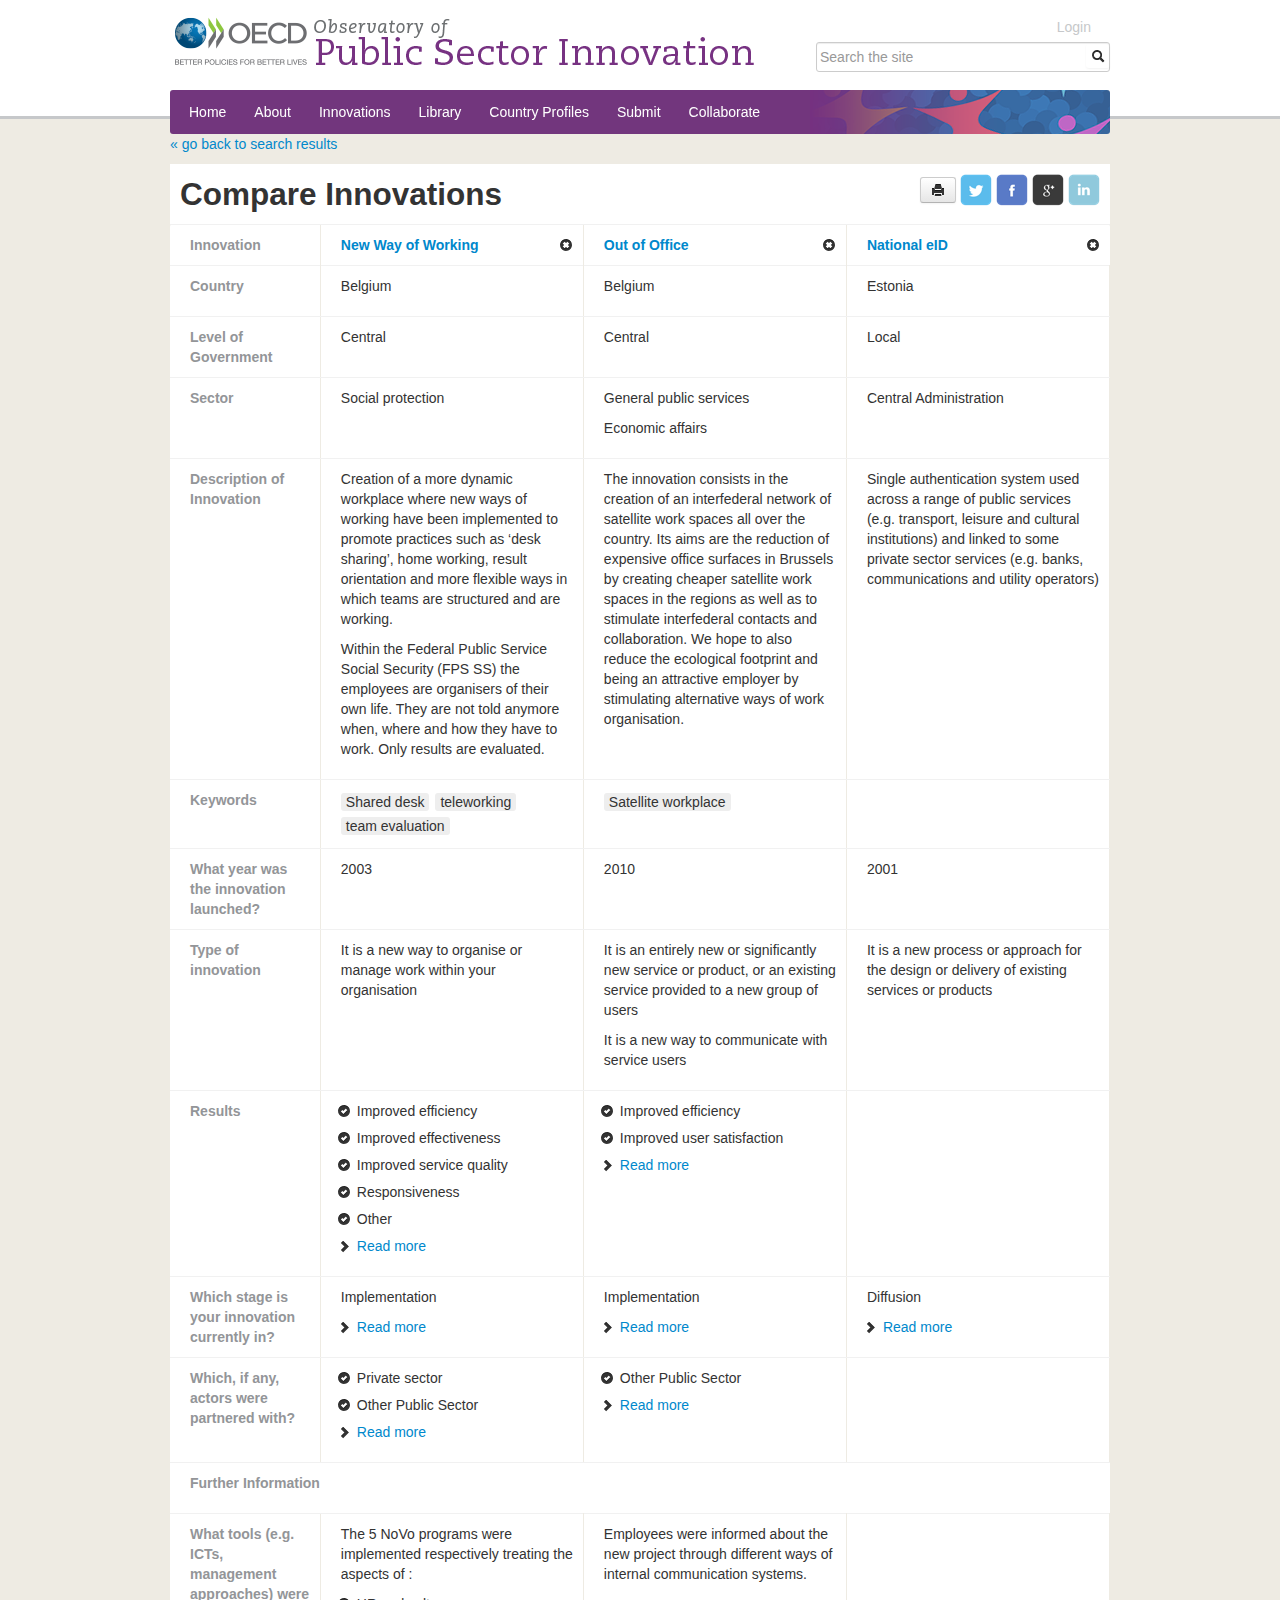
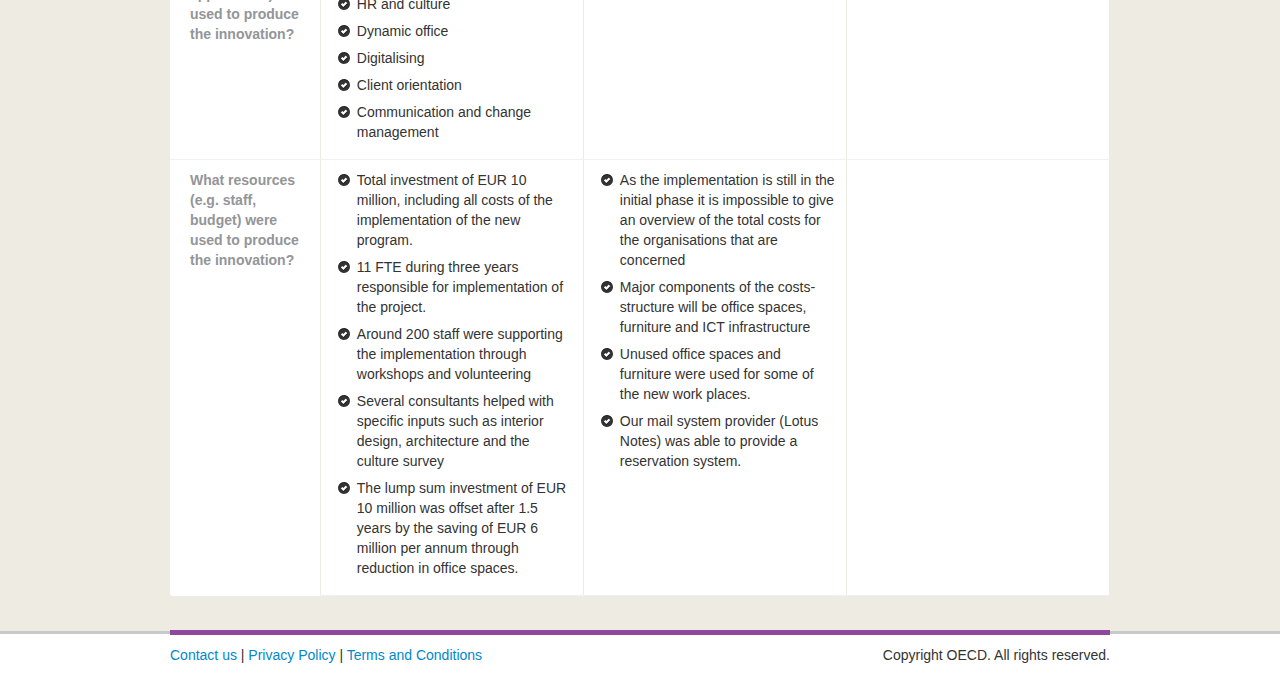
==== converted-html/innovation/compare.html @ ce3749c7 "all stuff" ====
<!doctype html>
<html lang="en">
    <head>
        
        <title>OPSI</title>
        <link rel="shortcut icon" type="image/ico" href="../favicon.ico" />
        <meta name='viewport' content='width=device-width, initial-scale=1.0, maximum-scale=1.0, user-scalable=no' />
        <!-- Styles -->
        <!--[if lt IE 9]><script src="../assets/scripts/html5shiv.js"></script><![endif]-->

        <link href="../assets/css/bootstrap.css" rel="stylesheet" type="text/css" media="all"/>
        <!--<link href="../assets/css/responsive.css" rel="stylesheet" type="text/css" media="all"/>-->
        <link href="../assets/css/app.css" rel="stylesheet" type="text/css" media="all"/>
        

        <script src="../assets/scripts/jquery.min.js"></script>
    </head>
    <body>
        <div id="wrapper">
            
            <header>
	<div class="container">
		<div id="brand" class="pull-left span8">
			<a href="../index.html"><img src="../assets/img/GUI/logo18.png"></a>
		</div>
		<form id="custom-search-form" class="form-search form-horizontal pull-right" action="/pages/sitesearch">
		    <div class="input-append">
		        <input type="text" class="search-query span4" placeholder="Search the site">
		        <button type="submit" class="btn"><i class="icon-search"></i></button>
		    </div>
		</form>
		
		<nav>
			<ul class="browse">
				<li><a href="../index.html">Home</a></li>
        		<li ><a href="../pages/about.html">About</a></li>
				<li ><a href="home.html">Innovations</a></li>
				<li ><a href="../pages/library.html">Library</a></li>
				<li ><a href="../pages/countries.html">Country Profiles</a></li>
			
        		<li ><a href="../pages/submit_info.html">Submit</a></li>
			
        		<li ><a href="../pages/collaborate.html">Collaborate</a></li>
			</ul>
			<ul class="action">
			
				<li><a href="../index.html">Login</a></li>
			
			</ul>
		</nav>
	</div>
</header>

            
            <div id="pageContent">
                <div class="container">
                    
<div id="compare">
	<a class="backtothefuture" href="search.html">&laquo; go back to search results</a>
	<div class="compTitle">
		<div class="inAction pull-right" style="text-align: right">
					<a href="#" class="btn btn-small"><i class="icon-print"></i></a>
					<a href="#" class=""><img src="../assets/img/GUI/icons/social/twitter.png"></i></a>
					<a href="#" class=""><img src="../assets/img/GUI/icons/social/facebook.png"></i></a>
					<a href="#" class=""><img src="../assets/img/GUI/icons/social/googleplus.png"></i></a>
					<a href="#" class=""><img src="../assets/img/GUI/icons/social/linkedin.png"></i></a>
		</div>
		<h2>Compare Innovations</h2>
	</div>

<table width="100%" border="1">
  <tr>
    <th><span>Innovation</span></th>
    <th class="innovation-name">
      <a href="page.html">New Way of Working</a>
      <a href="#" class="compare-remove pull-right"><i class="icon-remove-sign"></i></a>
    </th>
    <th class="innovation-name">
      <a href="page.html">Out of Office</a>
      <a href="#" class="compare-remove pull-right"><i class="icon-remove-sign"></i></a>
    </th>
    <th class="innovation-name">
      <a href="page.html">National eID</a>
      <a href="#" class="compare-remove pull-right"><i class="icon-remove-sign"></i></a>
    </th>
  </tr>
  <tr>
    <th><span>Country</span></th>
    <td><span><p>Belgium</p></span></td>
    <td><span><p>Belgium</p></span></td>
    <td><span><p>Estonia</p></span></td>
  </tr>
  <tr>
    <th><span>Level of Government</span></th>
    <td><span><p>Central</p></span></td>
    <td><span><p>Central</p></span></td>
    <td><span><p>Local</p></span></td>
  </tr>
  <tr>
    <th><span>Sector</span></th>
    <td><p>Social protection</p></td>
    <td><p>General public services</p>
    <p>Economic affairs</p></td>
    <td><p>Central Administration</p></td>
  </tr>
  <tr>
    <th><span>Description of Innovation</span></th>
    <td><p>Creation of a more dynamic workplace where new ways of working have been implemented to promote practices such as ‘desk sharing’, home working, result orientation and more flexible ways in which teams are structured and are working.</p>
    <p>Within the Federal Public Service Social Security (FPS SS) the employees are organisers of their own life. They are not told anymore when, where and how they have to work. Only results are evaluated.</p></td>
    <td><p>The innovation consists in the creation of an interfederal network of satellite work spaces all over the country. Its aims are the reduction of expensive office surfaces in Brussels by creating cheaper satellite work spaces in the regions as well as to stimulate interfederal contacts and collaboration. We hope to also reduce the ecological footprint and being an attractive employer by stimulating alternative ways of work organisation.</p></td>
    <td><p>Single authentication system used across a range of public services (e.g. transport, leisure and cultural institutions) and linked to some private sector services (e.g. banks, communications and utility operators)</p></td>
  </tr>
  <tr>
    <th><span>Keywords</span></th>
    <td class="tag-list"><span>Shared desk</span><span>teleworking</span><span>team evaluation</span></td>
    <td class="tag-list"><span>Satellite workplace</span></td>
    <td class="tag-list">&nbsp;</td>
  </tr>
  <tr>
    <th><span>What year was the innovation launched?</span></th>
    <td><p>2003</p></td>
    <td><p>2010</p></td>
    <td><p>2001</p></td>
  </tr>
  <tr>
    <th><span>Type of innovation</span></th>
    <td><p>It is a new way to organise or manage work within your organisation</p></td>
    <td><p>It is an entirely new or significantly new service or product, or an existing service provided to a new group of users</p>
    <p>It is a new way to communicate with service users</p></td>
    <td><p>It is a new process or approach for the design or delivery of existing services or products</p></td>
  </tr>
  <tr>
    <th><span>Results</span></th>
    <td><ul>
      <li><i class='icon-ok-sign'></i>Improved efficiency</li>
      <li><i class='icon-ok-sign'></i>Improved effectiveness</li>
      <li><i class='icon-ok-sign'></i>Improved service quality</li>
      <li><i class='icon-ok-sign'></i>Responsiveness</li>
      <li><i class='icon-ok-sign'></i>Other</li>
      </ul>
    <p><a class="more" href="page.html#tab_results"><i class="icon-chevron-right"></i>Read more</a></p></td>
    <td>
    <ul>
    	<li><i class='icon-ok-sign'></i>Improved efficiency</li>
    	<li><i class='icon-ok-sign'></i>Improved user satisfaction </li>
    </ul>
    <p><a class="more" href="page.html#tab_results"><i class="icon-chevron-right"></i>Read more</a></p></td>
    <td></td>
  </tr>
  <tr>
    <th><span>Which stage is your innovation currently in?</span></th>
    <td><p>Implementation</p>
    <p><a class="more" href="page.html#tab_implementation"><i class="icon-chevron-right"></i>Read more</a></p></td>
    <td><p>Implementation</p>
    <p><a class="more" href="page.html#tab_implementation"><i class="icon-chevron-right"></i>Read more</a></p></td>
    <td><p>Diffusion</p>
    <p><a class="more" href="page.html#tab_implementation"><i class="icon-chevron-right"></i>Read more</a></p></td>
  </tr>
  <tr>
    <th><span>Which, if any, actors were partnered with?</span></th>
    <td><ul>
      <li><i class='icon-ok-sign'></i>Private sector</li>
      <li><i class='icon-ok-sign'></i>Other Public Sector</li>
    </ul>
    <p><a class="more" href="page.html#tab_implementation"><i class="icon-chevron-right"></i>Read more</a></p></td>
    <td><ul>
      <li><i class='icon-ok-sign'></i>Other Public Sector</li>
    </ul>
    <p><a class="more" href="page.html#tab_implementation"><i class="icon-chevron-right"></i>Read more</a></p></td>
    <td>&nbsp;</td>
  </tr>
  <tr>
    <th colspan="4" scope="row"><p>Further Information</p></th>
  </tr>
  <tr>
    <th><span>What tools (e.g. ICTs, management approaches) were used to produce the innovation?</span></th>
    <td>
    	<p>The 5 NoVo programs were implemented respectively treating the aspects of :</p>
	      <ul>
	        <li><i class='icon-ok-sign'></i>HR and culture</li>
	        <li><i class='icon-ok-sign'></i>Dynamic office</li>
	        <li><i class='icon-ok-sign'></i>Digitalising</li>
	        <li><i class='icon-ok-sign'></i>Client orientation</li>
	        <li><i class='icon-ok-sign'></i>Communication and change management</li>
	      </ul>
	</td>
    <td><p>Employees were informed about the new project through different ways of internal communication systems.</p></td>
    <td>&nbsp;</td>
  </tr>
  <tr>
    <th><span>What resources (e.g. staff, budget) were used to produce the innovation?</span></th>
    <td><ul>
      <li><i class='icon-ok-sign'></i>Total investment of EUR 10 million, including all costs of the implementation of the new program.</li>
      <li><i class='icon-ok-sign'></i>11 FTE during three years responsible for implementation of the project.</li>
      <li><i class='icon-ok-sign'></i>Around 200 staff were supporting the implementation through workshops and volunteering</li>
      <li><i class='icon-ok-sign'></i>Several consultants helped with specific inputs such as interior design,  architecture and the culture survey</li>
      <li><i class='icon-ok-sign'></i>The lump sum investment of EUR 10 million was offset after 1.5 years by the saving of EUR 6 million per annum through reduction in office spaces.</li>
    </ul>    </td>
    <td><ul>
      <li><i class='icon-ok-sign'></i>As the implementation is still in the initial phase it is impossible to give an overview of the total costs for the organisations that are concerned</li>
      <li><i class='icon-ok-sign'></i>Major components of the costs-structure will be office spaces, furniture and ICT infrastructure</li>
      <li><i class='icon-ok-sign'></i>Unused office spaces and furniture were used for some of the new work places.</li>
      <li><i class='icon-ok-sign'></i>Our mail system provider (Lotus Notes) was able to provide a reservation system. </li>
    </ul>    </td>
    <td>&nbsp;</td>
  </tr>
</table>
</div>

                </div>
            </div>

            
        <footer>
            <div class="container">
                <div class="pull-left">
                    <a href="mailto:opsi@oecd.org">Contact us</a> | 
                    <a href="#">Privacy Policy</a> | 
                    <a href="#">Terms and Conditions</a>
                </div>
                <div class="pull-right">Copyright OECD. All rights reserved.</div>
                <!-- <img id="oecd-footer" src="../assets/img/GUI/oecd-footer.png"> -->
            </div>
        </footer>

        </div>
        <script src="../assets/scripts/jquery.iosslider.min.js"></script>
        <script src="http://fuelcdn.com/fuelux/2.3.1/loader.min.js"></script>
        
       
        
        
        <script src="../assets/scripts/app.js"></script>
    </body>
</html>
---- converted-html/assets/css/responsive.css ----
/* [less, less/bootstrap, responsive.less] */
/*!
 * Bootstrap Responsive v2.3.2
 *
 * Copyright 2012 Twitter, Inc
 * Licensed under the Apache License v2.0
 * http://www.apache.org/licenses/LICENSE-2.0
 *
 * Designed and built with all the love in the world @twitter by @mdo and @fat.
 */
/* line 12, /Users/ezka/Documents/WRK/ITN/OPSI/reborn1/less/bootstrap/mixins.less */
.clearfix {
  *zoom: 1;
}
/* line 14, /Users/ezka/Documents/WRK/ITN/OPSI/reborn1/less/bootstrap/mixins.less */
.clearfix:before,
.clearfix:after {
  display: table;
  content: "";
  line-height: 0;
}
/* line 22, /Users/ezka/Documents/WRK/ITN/OPSI/reborn1/less/bootstrap/mixins.less */
.clearfix:after {
  clear: both;
}
/* line 106, /Users/ezka/Documents/WRK/ITN/OPSI/reborn1/less/bootstrap/mixins.less */
.hide-text {
  font: 0/0 a;
  color: transparent;
  text-shadow: none;
  background-color: transparent;
  border: 0;
}
/* line 154, /Users/ezka/Documents/WRK/ITN/OPSI/reborn1/less/bootstrap/mixins.less */
.input-block-level {
  display: block;
  width: 100%;
  min-height: 30px;
  -webkit-box-sizing: border-box;
  -moz-box-sizing: border-box;
  box-sizing: border-box;
}
@media (min-width: 1200px) {
  /* line 597, /Users/ezka/Documents/WRK/ITN/OPSI/reborn1/less/bootstrap/mixins.less */
  .row {
    margin-left: -30px;
    *zoom: 1;
  }
  /* line 14, /Users/ezka/Documents/WRK/ITN/OPSI/reborn1/less/bootstrap/mixins.less */
  .row:before,
  .row:after {
    display: table;
    content: "";
    line-height: 0;
  }
  /* line 22, /Users/ezka/Documents/WRK/ITN/OPSI/reborn1/less/bootstrap/mixins.less */
  .row:after {
    clear: both;
  }
  /* line 602, /Users/ezka/Documents/WRK/ITN/OPSI/reborn1/less/bootstrap/mixins.less */
  [class*="span"] {
    float: left;
    min-height: 1px;
    margin-left: 30px;
  }
  /* line 609, /Users/ezka/Documents/WRK/ITN/OPSI/reborn1/less/bootstrap/mixins.less */
  .container,
  .navbar-static-top .container,
  .navbar-fixed-top .container,
  .navbar-fixed-bottom .container {
    width: 1170px;
  }
  /* line 578, /Users/ezka/Documents/WRK/ITN/OPSI/reborn1/less/bootstrap/mixins.less */
  .span12 {
    width: 1170px;
  }
  /* line 578, /Users/ezka/Documents/WRK/ITN/OPSI/reborn1/less/bootstrap/mixins.less */
  .span11 {
    width: 1070px;
  }
  /* line 578, /Users/ezka/Documents/WRK/ITN/OPSI/reborn1/less/bootstrap/mixins.less */
  .span10 {
    width: 970px;
  }
  /* line 578, /Users/ezka/Documents/WRK/ITN/OPSI/reborn1/less/bootstrap/mixins.less */
  .span9 {
    width: 870px;
  }
  /* line 578, /Users/ezka/Documents/WRK/ITN/OPSI/reborn1/less/bootstrap/mixins.less */
  .span8 {
    width: 770px;
  }
  /* line 578, /Users/ezka/Documents/WRK/ITN/OPSI/reborn1/less/bootstrap/mixins.less */
  .span7 {
    width: 670px;
  }
  /* line 578, /Users/ezka/Documents/WRK/ITN/OPSI/reborn1/less/bootstrap/mixins.less */
  .span6 {
    width: 570px;
  }
  /* line 578, /Users/ezka/Documents/WRK/ITN/OPSI/reborn1/less/bootstrap/mixins.less */
  .span5 {
    width: 470px;
  }
  /* line 578, /Users/ezka/Documents/WRK/ITN/OPSI/reborn1/less/bootstrap/mixins.less */
  .span4 {
    width: 370px;
  }
  /* line 578, /Users/ezka/Documents/WRK/ITN/OPSI/reborn1/less/bootstrap/mixins.less */
  .span3 {
    width: 270px;
  }
  /* line 578, /Users/ezka/Documents/WRK/ITN/OPSI/reborn1/less/bootstrap/mixins.less */
  .span2 {
    width: 170px;
  }
  /* line 578, /Users/ezka/Documents/WRK/ITN/OPSI/reborn1/less/bootstrap/mixins.less */
  .span1 {
    width: 70px;
  }
  /* line 584, /Users/ezka/Documents/WRK/ITN/OPSI/reborn1/less/bootstrap/mixins.less */
  .offset12 {
    margin-left: 1230px;
  }
  /* line 584, /Users/ezka/Documents/WRK/ITN/OPSI/reborn1/less/bootstrap/mixins.less */
  .offset11 {
    margin-left: 1130px;
  }
  /* line 584, /Users/ezka/Documents/WRK/ITN/OPSI/reborn1/less/bootstrap/mixins.less */
  .offset10 {
    margin-left: 1030px;
  }
  /* line 584, /Users/ezka/Documents/WRK/ITN/OPSI/reborn1/less/bootstrap/mixins.less */
  .offset9 {
    margin-left: 930px;
  }
  /* line 584, /Users/ezka/Documents/WRK/ITN/OPSI/reborn1/less/bootstrap/mixins.less */
  .offset8 {
    margin-left: 830px;
  }
  /* line 584, /Users/ezka/Documents/WRK/ITN/OPSI/reborn1/less/bootstrap/mixins.less */
  .offset7 {
    margin-left: 730px;
  }
  /* line 584, /Users/ezka/Documents/WRK/ITN/OPSI/reborn1/less/bootstrap/mixins.less */
  .offset6 {
    margin-left: 630px;
  }
  /* line 584, /Users/ezka/Documents/WRK/ITN/OPSI/reborn1/less/bootstrap/mixins.less */
  .offset5 {
    margin-left: 530px;
  }
  /* line 584, /Users/ezka/Documents/WRK/ITN/OPSI/reborn1/less/bootstrap/mixins.less */
  .offset4 {
    margin-left: 430px;
  }
  /* line 584, /Users/ezka/Documents/WRK/ITN/OPSI/reborn1/less/bootstrap/mixins.less */
  .offset3 {
    margin-left: 330px;
  }
  /* line 584, /Users/ezka/Documents/WRK/ITN/OPSI/reborn1/less/bootstrap/mixins.less */
  .offset2 {
    margin-left: 230px;
  }
  /* line 584, /Users/ezka/Documents/WRK/ITN/OPSI/reborn1/less/bootstrap/mixins.less */
  .offset1 {
    margin-left: 130px;
  }
  /* line 650, /Users/ezka/Documents/WRK/ITN/OPSI/reborn1/less/bootstrap/mixins.less */
  .row-fluid {
    width: 100%;
    *zoom: 1;
  }
  /* line 14, /Users/ezka/Documents/WRK/ITN/OPSI/reborn1/less/bootstrap/mixins.less */
  .row-fluid:before,
  .row-fluid:after {
    display: table;
    content: "";
    line-height: 0;
  }
  /* line 22, /Users/ezka/Documents/WRK/ITN/OPSI/reborn1/less/bootstrap/mixins.less */
  .row-fluid:after {
    clear: both;
  }
  /* line 653, /Users/ezka/Documents/WRK/ITN/OPSI/reborn1/less/bootstrap/mixins.less */
  .row-fluid [class*="span"] {
    display: block;
    width: 100%;
    min-height: 30px;
    -webkit-box-sizing: border-box;
    -moz-box-sizing: border-box;
    box-sizing: border-box;
    float: left;
    margin-left: 2.564102564102564%;
    *margin-left: 2.5109110747408616%;
  }
  /* line 659, /Users/ezka/Documents/WRK/ITN/OPSI/reborn1/less/bootstrap/mixins.less */
  .row-fluid [class*="span"]:first-child {
    margin-left: 0;
  }
  /* line 664, /Users/ezka/Documents/WRK/ITN/OPSI/reborn1/less/bootstrap/mixins.less */
  .row-fluid .controls-row [class*="span"] + [class*="span"] {
    margin-left: 2.564102564102564%;
  }
  /* line 623, /Users/ezka/Documents/WRK/ITN/OPSI/reborn1/less/bootstrap/mixins.less */
  .row-fluid .span12 {
    width: 100%;
    *width: 99.94680851063829%;
  }
  /* line 623, /Users/ezka/Documents/WRK/ITN/OPSI/reborn1/less/bootstrap/mixins.less */
  .row-fluid .span11 {
    width: 91.45299145299145%;
    *width: 91.39979996362975%;
  }
  /* line 623, /Users/ezka/Documents/WRK/ITN/OPSI/reborn1/less/bootstrap/mixins.less */
  .row-fluid .span10 {
    width: 82.90598290598291%;
    *width: 82.8527914166212%;
  }
  /* line 623, /Users/ezka/Documents/WRK/ITN/OPSI/reborn1/less/bootstrap/mixins.less */
  .row-fluid .span9 {
    width: 74.35897435897436%;
    *width: 74.30578286961266%;
  }
  /* line 623, /Users/ezka/Documents/WRK/ITN/OPSI/reborn1/less/bootstrap/mixins.less */
  .row-fluid .span8 {
    width: 65.81196581196582%;
    *width: 65.75877432260411%;
  }
  /* line 623, /Users/ezka/Documents/WRK/ITN/OPSI/reborn1/less/bootstrap/mixins.less */
  .row-fluid .span7 {
    width: 57.26495726495726%;
    *width: 57.21176577559556%;
  }
  /* line 623, /Users/ezka/Documents/WRK/ITN/OPSI/reborn1/less/bootstrap/mixins.less */
  .row-fluid .span6 {
    width: 48.717948717948715%;
    *width: 48.664757228587014%;
  }
  /* line 623, /Users/ezka/Documents/WRK/ITN/OPSI/reborn1/less/bootstrap/mixins.less */
  .row-fluid .span5 {
    width: 40.17094017094017%;
    *width: 40.11774868157847%;
  }
  /* line 623, /Users/ezka/Documents/WRK/ITN/OPSI/reborn1/less/bootstrap/mixins.less */
  .row-fluid .span4 {
    width: 31.623931623931625%;
    *width: 31.570740134569924%;
  }
  /* line 623, /Users/ezka/Documents/WRK/ITN/OPSI/reborn1/less/bootstrap/mixins.less */
  .row-fluid .span3 {
    width: 23.076923076923077%;
    *width: 23.023731587561375%;
  }
  /* line 623, /Users/ezka/Documents/WRK/ITN/OPSI/reborn1/less/bootstrap/mixins.less */
  .row-fluid .span2 {
    width: 14.52991452991453%;
    *width: 14.476723040552828%;
  }
  /* line 623, /Users/ezka/Documents/WRK/ITN/OPSI/reborn1/less/bootstrap/mixins.less */
  .row-fluid .span1 {
    width: 5.982905982905983%;
    *width: 5.929714493544281%;
  }
  /* line 629, /Users/ezka/Documents/WRK/ITN/OPSI/reborn1/less/bootstrap/mixins.less */
  .row-fluid .offset12 {
    margin-left: 105.12820512820512%;
    *margin-left: 105.02182214948171%;
  }
  /* line 630, /Users/ezka/Documents/WRK/ITN/OPSI/reborn1/less/bootstrap/mixins.less */
  .row-fluid .offset12:first-child {
    margin-left: 102.56410256410257%;
    *margin-left: 102.45771958537915%;
  }
  /* line 629, /Users/ezka/Documents/WRK/ITN/OPSI/reborn1/less/bootstrap/mixins.less */
  .row-fluid .offset11 {
    margin-left: 96.58119658119658%;
    *margin-left: 96.47481360247316%;
  }
  /* line 630, /Users/ezka/Documents/WRK/ITN/OPSI/reborn1/less/bootstrap/mixins.less */
  .row-fluid .offset11:first-child {
    margin-left: 94.01709401709402%;
    *margin-left: 93.91071103837061%;
  }
  /* line 629, /Users/ezka/Documents/WRK/ITN/OPSI/reborn1/less/bootstrap/mixins.less */
  .row-fluid .offset10 {
    margin-left: 88.03418803418803%;
    *margin-left: 87.92780505546462%;
  }
  /* line 630, /Users/ezka/Documents/WRK/ITN/OPSI/reborn1/less/bootstrap/mixins.less */
  .row-fluid .offset10:first-child {
    margin-left: 85.47008547008548%;
    *margin-left: 85.36370249136206%;
  }
  /* line 629, /Users/ezka/Documents/WRK/ITN/OPSI/reborn1/less/bootstrap/mixins.less */
  .row-fluid .offset9 {
    margin-left: 79.48717948717949%;
    *margin-left: 79.38079650845607%;
  }
  /* line 630, /Users/ezka/Documents/WRK/ITN/OPSI/reborn1/less/bootstrap/mixins.less */
  .row-fluid .offset9:first-child {
    margin-left: 76.92307692307693%;
    *margin-left: 76.81669394435352%;
  }
  /* line 629, /Users/ezka/Documents/WRK/ITN/OPSI/reborn1/less/bootstrap/mixins.less */
  .row-fluid .offset8 {
    margin-left: 70.94017094017094%;
    *margin-left: 70.83378796144753%;
  }
  /* line 630, /Users/ezka/Documents/WRK/ITN/OPSI/reborn1/less/bootstrap/mixins.less */
  .row-fluid .offset8:first-child {
    margin-left: 68.37606837606839%;
    *margin-left: 68.26968539734497%;
  }
  /* line 629, /Users/ezka/Documents/WRK/ITN/OPSI/reborn1/less/bootstrap/mixins.less */
  .row-fluid .offset7 {
    margin-left: 62.393162393162385%;
    *margin-left: 62.28677941443899%;
  }
  /* line 630, /Users/ezka/Documents/WRK/ITN/OPSI/reborn1/less/bootstrap/mixins.less */
  .row-fluid .offset7:first-child {
    margin-left: 59.82905982905982%;
    *margin-left: 59.72267685033642%;
  }
  /* line 629, /Users/ezka/Documents/WRK/ITN/OPSI/reborn1/less/bootstrap/mixins.less */
  .row-fluid .offset6 {
    margin-left: 53.84615384615384%;
    *margin-left: 53.739770867430444%;
  }
  /* line 630, /Users/ezka/Documents/WRK/ITN/OPSI/reborn1/less/bootstrap/mixins.less */
  .row-fluid .offset6:first-child {
    margin-left: 51.28205128205128%;
    *margin-left: 51.175668303327875%;
  }
  /* line 629, /Users/ezka/Documents/WRK/ITN/OPSI/reborn1/less/bootstrap/mixins.less */
  .row-fluid .offset5 {
    margin-left: 45.299145299145295%;
    *margin-left: 45.1927623204219%;
  }
  /* line 630, /Users/ezka/Documents/WRK/ITN/OPSI/reborn1/less/bootstrap/mixins.less */
  .row-fluid .offset5:first-child {
    margin-left: 42.73504273504273%;
    *margin-left: 42.62865975631933%;
  }
  /* line 629, /Users/ezka/Documents/WRK/ITN/OPSI/reborn1/less/bootstrap/mixins.less */
  .row-fluid .offset4 {
    margin-left: 36.75213675213675%;
    *margin-left: 36.645753773413354%;
  }
  /* line 630, /Users/ezka/Documents/WRK/ITN/OPSI/reborn1/less/bootstrap/mixins.less */
  .row-fluid .offset4:first-child {
    margin-left: 34.18803418803419%;
    *margin-left: 34.081651209310785%;
  }
  /* line 629, /Users/ezka/Documents/WRK/ITN/OPSI/reborn1/less/bootstrap/mixins.less */
  .row-fluid .offset3 {
    margin-left: 28.205128205128204%;
    *margin-left: 28.0987452264048%;
  }
  /* line 630, /Users/ezka/Documents/WRK/ITN/OPSI/reborn1/less/bootstrap/mixins.less */
  .row-fluid .offset3:first-child {
    margin-left: 25.641025641025642%;
    *margin-left: 25.53464266230224%;
  }
  /* line 629, /Users/ezka/Documents/WRK/ITN/OPSI/reborn1/less/bootstrap/mixins.less */
  .row-fluid .offset2 {
    margin-left: 19.65811965811966%;
    *margin-left: 19.551736679396257%;
  }
  /* line 630, /Users/ezka/Documents/WRK/ITN/OPSI/reborn1/less/bootstrap/mixins.less */
  .row-fluid .offset2:first-child {
    margin-left: 17.094017094017094%;
    *margin-left: 16.98763411529369%;
  }
  /* line 629, /Users/ezka/Documents/WRK/ITN/OPSI/reborn1/less/bootstrap/mixins.less */
  .row-fluid .offset1 {
    margin-left: 11.11111111111111%;
    *margin-left: 11.004728132387708%;
  }
  /* line 630, /Users/ezka/Documents/WRK/ITN/OPSI/reborn1/less/bootstrap/mixins.less */
  .row-fluid .offset1:first-child {
    margin-left: 8.547008547008547%;
    *margin-left: 8.440625568285142%;
  }
  /* line 687, /Users/ezka/Documents/WRK/ITN/OPSI/reborn1/less/bootstrap/mixins.less */
  input,
  textarea,
  .uneditable-input {
    margin-left: 0;
  }
  /* line 694, /Users/ezka/Documents/WRK/ITN/OPSI/reborn1/less/bootstrap/mixins.less */
  .controls-row [class*="span"] + [class*="span"] {
    margin-left: 30px;
  }
  /* line 678, /Users/ezka/Documents/WRK/ITN/OPSI/reborn1/less/bootstrap/mixins.less */
  input.span12,
  textarea.span12,
  .uneditable-input.span12 {
    width: 1156px;
  }
  /* line 678, /Users/ezka/Documents/WRK/ITN/OPSI/reborn1/less/bootstrap/mixins.less */
  input.span11,
  textarea.span11,
  .uneditable-input.span11 {
    width: 1056px;
  }
  /* line 678, /Users/ezka/Documents/WRK/ITN/OPSI/reborn1/less/bootstrap/mixins.less */
  input.span10,
  textarea.span10,
  .uneditable-input.span10 {
    width: 956px;
  }
  /* line 678, /Users/ezka/Documents/WRK/ITN/OPSI/reborn1/less/bootstrap/mixins.less */
  input.span9,
  textarea.span9,
  .uneditable-input.span9 {
    width: 856px;
  }
  /* line 678, /Users/ezka/Documents/WRK/ITN/OPSI/reborn1/less/bootstrap/mixins.less */
  input.span8,
  textarea.span8,
  .uneditable-input.span8 {
    width: 756px;
  }
  /* line 678, /Users/ezka/Documents/WRK/ITN/OPSI/reborn1/less/bootstrap/mixins.less */
  input.span7,
  textarea.span7,
  .uneditable-input.span7 {
    width: 656px;
  }
  /* line 678, /Users/ezka/Documents/WRK/ITN/OPSI/reborn1/less/bootstrap/mixins.less */
  input.span6,
  textarea.span6,
  .uneditable-input.span6 {
    width: 556px;
  }
  /* line 678, /Users/ezka/Documents/WRK/ITN/OPSI/reborn1/less/bootstrap/mixins.less */
  input.span5,
  textarea.span5,
  .uneditable-input.span5 {
    width: 456px;
  }
  /* line 678, /Users/ezka/Documents/WRK/ITN/OPSI/reborn1/less/bootstrap/mixins.less */
  input.span4,
  textarea.span4,
  .uneditable-input.span4 {
    width: 356px;
  }
  /* line 678, /Users/ezka/Documents/WRK/ITN/OPSI/reborn1/less/bootstrap/mixins.less */
  input.span3,
  textarea.span3,
  .uneditable-input.span3 {
    width: 256px;
  }
  /* line 678, /Users/ezka/Documents/WRK/ITN/OPSI/reborn1/less/bootstrap/mixins.less */
  input.span2,
  textarea.span2,
  .uneditable-input.span2 {
    width: 156px;
  }
  /* line 678, /Users/ezka/Documents/WRK/ITN/OPSI/reborn1/less/bootstrap/mixins.less */
  input.span1,
  textarea.span1,
  .uneditable-input.span1 {
    width: 56px;
  }
  /* line 18, /Users/ezka/Documents/WRK/ITN/OPSI/reborn1/less/bootstrap/responsive-1200px-min.less */
  .thumbnails {
    margin-left: -30px;
  }
  /* line 21, /Users/ezka/Documents/WRK/ITN/OPSI/reborn1/less/bootstrap/responsive-1200px-min.less */
  .thumbnails > li {
    margin-left: 30px;
  }
  /* line 24, /Users/ezka/Documents/WRK/ITN/OPSI/reborn1/less/bootstrap/responsive-1200px-min.less */
  .row-fluid .thumbnails {
    margin-left: 0;
  }
}
@media (min-width: 768px) and (max-width: 979px) {
  /* line 597, /Users/ezka/Documents/WRK/ITN/OPSI/reborn1/less/bootstrap/mixins.less */
  .row {
    margin-left: -20px;
    *zoom: 1;
  }
  /* line 14, /Users/ezka/Documents/WRK/ITN/OPSI/reborn1/less/bootstrap/mixins.less */
  .row:before,
  .row:after {
    display: table;
    content: "";
    line-height: 0;
  }
  /* line 22, /Users/ezka/Documents/WRK/ITN/OPSI/reborn1/less/bootstrap/mixins.less */
  .row:after {
    clear: both;
  }
  /* line 602, /Users/ezka/Documents/WRK/ITN/OPSI/reborn1/less/bootstrap/mixins.less */
  [class*="span"] {
    float: left;
    min-height: 1px;
    margin-left: 20px;
  }
  /* line 609, /Users/ezka/Documents/WRK/ITN/OPSI/reborn1/less/bootstrap/mixins.less */
  .container,
  .navbar-static-top .container,
  .navbar-fixed-top .container,
  .navbar-fixed-bottom .container {
    width: 724px;
  }
  /* line 578, /Users/ezka/Documents/WRK/ITN/OPSI/reborn1/less/bootstrap/mixins.less */
  .span12 {
    width: 724px;
  }
  /* line 578, /Users/ezka/Documents/WRK/ITN/OPSI/reborn1/less/bootstrap/mixins.less */
  .span11 {
    width: 662px;
  }
  /* line 578, /Users/ezka/Documents/WRK/ITN/OPSI/reborn1/less/bootstrap/mixins.less */
  .span10 {
    width: 600px;
  }
  /* line 578, /Users/ezka/Documents/WRK/ITN/OPSI/reborn1/less/bootstrap/mixins.less */
  .span9 {
    width: 538px;
  }
  /* line 578, /Users/ezka/Documents/WRK/ITN/OPSI/reborn1/less/bootstrap/mixins.less */
  .span8 {
    width: 476px;
  }
  /* line 578, /Users/ezka/Documents/WRK/ITN/OPSI/reborn1/less/bootstrap/mixins.less */
  .span7 {
    width: 414px;
  }
  /* line 578, /Users/ezka/Documents/WRK/ITN/OPSI/reborn1/less/bootstrap/mixins.less */
  .span6 {
    width: 352px;
  }
  /* line 578, /Users/ezka/Documents/WRK/ITN/OPSI/reborn1/less/bootstrap/mixins.less */
  .span5 {
    width: 290px;
  }
  /* line 578, /Users/ezka/Documents/WRK/ITN/OPSI/reborn1/less/bootstrap/mixins.less */
  .span4 {
    width: 228px;
  }
  /* line 578, /Users/ezka/Documents/WRK/ITN/OPSI/reborn1/less/bootstrap/mixins.less */
  .span3 {
    width: 166px;
  }
  /* line 578, /Users/ezka/Documents/WRK/ITN/OPSI/reborn1/less/bootstrap/mixins.less */
  .span2 {
    width: 104px;
  }
  /* line 578, /Users/ezka/Documents/WRK/ITN/OPSI/reborn1/less/bootstrap/mixins.less */
  .span1 {
    width: 42px;
  }
  /* line 584, /Users/ezka/Documents/WRK/ITN/OPSI/reborn1/less/bootstrap/mixins.less */
  .offset12 {
    margin-left: 764px;
  }
  /* line 584, /Users/ezka/Documents/WRK/ITN/OPSI/reborn1/less/bootstrap/mixins.less */
  .offset11 {
    margin-left: 702px;
  }
  /* line 584, /Users/ezka/Documents/WRK/ITN/OPSI/reborn1/less/bootstrap/mixins.less */
  .offset10 {
    margin-left: 640px;
  }
  /* line 584, /Users/ezka/Documents/WRK/ITN/OPSI/reborn1/less/bootstrap/mixins.less */
  .offset9 {
    margin-left: 578px;
  }
  /* line 584, /Users/ezka/Documents/WRK/ITN/OPSI/reborn1/less/bootstrap/mixins.less */
  .offset8 {
    margin-left: 516px;
  }
  /* line 584, /Users/ezka/Documents/WRK/ITN/OPSI/reborn1/less/bootstrap/mixins.less */
  .offset7 {
    margin-left: 454px;
  }
  /* line 584, /Users/ezka/Documents/WRK/ITN/OPSI/reborn1/less/bootstrap/mixins.less */
  .offset6 {
    margin-left: 392px;
  }
  /* line 584, /Users/ezka/Documents/WRK/ITN/OPSI/reborn1/less/bootstrap/mixins.less */
  .offset5 {
    margin-left: 330px;
  }
  /* line 584, /Users/ezka/Documents/WRK/ITN/OPSI/reborn1/less/bootstrap/mixins.less */
  .offset4 {
    margin-left: 268px;
  }
  /* line 584, /Users/ezka/Documents/WRK/ITN/OPSI/reborn1/less/bootstrap/mixins.less */
  .offset3 {
    margin-left: 206px;
  }
  /* line 584, /Users/ezka/Documents/WRK/ITN/OPSI/reborn1/less/bootstrap/mixins.less */
  .offset2 {
    margin-left: 144px;
  }
  /* line 584, /Users/ezka/Documents/WRK/ITN/OPSI/reborn1/less/bootstrap/mixins.less */
  .offset1 {
    margin-left: 82px;
  }
  /* line 650, /Users/ezka/Documents/WRK/ITN/OPSI/reborn1/less/bootstrap/mixins.less */
  .row-fluid {
    width: 100%;
    *zoom: 1;
  }
  /* line 14, /Users/ezka/Documents/WRK/ITN/OPSI/reborn1/less/bootstrap/mixins.less */
  .row-fluid:before,
  .row-fluid:after {
    display: table;
    content: "";
    line-height: 0;
  }
  /* line 22, /Users/ezka/Documents/WRK/ITN/OPSI/reborn1/less/bootstrap/mixins.less */
  .row-fluid:after {
    clear: both;
  }
  /* line 653, /Users/ezka/Documents/WRK/ITN/OPSI/reborn1/less/bootstrap/mixins.less */
  .row-fluid [class*="span"] {
    display: block;
    width: 100%;
    min-height: 30px;
    -webkit-box-sizing: border-box;
    -moz-box-sizing: border-box;
    box-sizing: border-box;
    float: left;
    margin-left: 2.7624309392265194%;
    *margin-left: 2.709239449864817%;
  }
  /* line 659, /Users/ezka/Documents/WRK/ITN/OPSI/reborn1/less/bootstrap/mixins.less */
  .row-fluid [class*="span"]:first-child {
    margin-left: 0;
  }
  /* line 664, /Users/ezka/Documents/WRK/ITN/OPSI/reborn1/less/bootstrap/mixins.less */
  .row-fluid .controls-row [class*="span"] + [class*="span"] {
    margin-left: 2.7624309392265194%;
  }
  /* line 623, /Users/ezka/Documents/WRK/ITN/OPSI/reborn1/less/bootstrap/mixins.less */
  .row-fluid .span12 {
    width: 100%;
    *width: 99.94680851063829%;
  }
  /* line 623, /Users/ezka/Documents/WRK/ITN/OPSI/reborn1/less/bootstrap/mixins.less */
  .row-fluid .span11 {
    width: 91.43646408839778%;
    *width: 91.38327259903608%;
  }
  /* line 623, /Users/ezka/Documents/WRK/ITN/OPSI/reborn1/less/bootstrap/mixins.less */
  .row-fluid .span10 {
    width: 82.87292817679558%;
    *width: 82.81973668743387%;
  }
  /* line 623, /Users/ezka/Documents/WRK/ITN/OPSI/reborn1/less/bootstrap/mixins.less */
  .row-fluid .span9 {
    width: 74.30939226519337%;
    *width: 74.25620077583166%;
  }
  /* line 623, /Users/ezka/Documents/WRK/ITN/OPSI/reborn1/less/bootstrap/mixins.less */
  .row-fluid .span8 {
    width: 65.74585635359117%;
    *width: 65.69266486422946%;
  }
  /* line 623, /Users/ezka/Documents/WRK/ITN/OPSI/reborn1/less/bootstrap/mixins.less */
  .row-fluid .span7 {
    width: 57.18232044198895%;
    *width: 57.12912895262725%;
  }
  /* line 623, /Users/ezka/Documents/WRK/ITN/OPSI/reborn1/less/bootstrap/mixins.less */
  .row-fluid .span6 {
    width: 48.61878453038674%;
    *width: 48.56559304102504%;
  }
  /* line 623, /Users/ezka/Documents/WRK/ITN/OPSI/reborn1/less/bootstrap/mixins.less */
  .row-fluid .span5 {
    width: 40.05524861878453%;
    *width: 40.00205712942283%;
  }
  /* line 623, /Users/ezka/Documents/WRK/ITN/OPSI/reborn1/less/bootstrap/mixins.less */
  .row-fluid .span4 {
    width: 31.491712707182323%;
    *width: 31.43852121782062%;
  }
  /* line 623, /Users/ezka/Documents/WRK/ITN/OPSI/reborn1/less/bootstrap/mixins.less */
  .row-fluid .span3 {
    width: 22.92817679558011%;
    *width: 22.87498530621841%;
  }
  /* line 623, /Users/ezka/Documents/WRK/ITN/OPSI/reborn1/less/bootstrap/mixins.less */
  .row-fluid .span2 {
    width: 14.3646408839779%;
    *width: 14.311449394616199%;
  }
  /* line 623, /Users/ezka/Documents/WRK/ITN/OPSI/reborn1/less/bootstrap/mixins.less */
  .row-fluid .span1 {
    width: 5.801104972375691%;
    *width: 5.747913483013988%;
  }
  /* line 629, /Users/ezka/Documents/WRK/ITN/OPSI/reborn1/less/bootstrap/mixins.less */
  .row-fluid .offset12 {
    margin-left: 105.52486187845304%;
    *margin-left: 105.41847889972962%;
  }
  /* line 630, /Users/ezka/Documents/WRK/ITN/OPSI/reborn1/less/bootstrap/mixins.less */
  .row-fluid .offset12:first-child {
    margin-left: 102.76243093922652%;
    *margin-left: 102.6560479605031%;
  }
  /* line 629, /Users/ezka/Documents/WRK/ITN/OPSI/reborn1/less/bootstrap/mixins.less */
  .row-fluid .offset11 {
    margin-left: 96.96132596685082%;
    *margin-left: 96.8549429881274%;
  }
  /* line 630, /Users/ezka/Documents/WRK/ITN/OPSI/reborn1/less/bootstrap/mixins.less */
  .row-fluid .offset11:first-child {
    margin-left: 94.1988950276243%;
    *margin-left: 94.09251204890089%;
  }
  /* line 629, /Users/ezka/Documents/WRK/ITN/OPSI/reborn1/less/bootstrap/mixins.less */
  .row-fluid .offset10 {
    margin-left: 88.39779005524862%;
    *margin-left: 88.2914070765252%;
  }
  /* line 630, /Users/ezka/Documents/WRK/ITN/OPSI/reborn1/less/bootstrap/mixins.less */
  .row-fluid .offset10:first-child {
    margin-left: 85.6353591160221%;
    *margin-left: 85.52897613729868%;
  }
  /* line 629, /Users/ezka/Documents/WRK/ITN/OPSI/reborn1/less/bootstrap/mixins.less */
  .row-fluid .offset9 {
    margin-left: 79.8342541436464%;
    *margin-left: 79.72787116492299%;
  }
  /* line 630, /Users/ezka/Documents/WRK/ITN/OPSI/reborn1/less/bootstrap/mixins.less */
  .row-fluid .offset9:first-child {
    margin-left: 77.07182320441989%;
    *margin-left: 76.96544022569647%;
  }
  /* line 629, /Users/ezka/Documents/WRK/ITN/OPSI/reborn1/less/bootstrap/mixins.less */
  .row-fluid .offset8 {
    margin-left: 71.2707182320442%;
    *margin-left: 71.16433525332079%;
  }
  /* line 630, /Users/ezka/Documents/WRK/ITN/OPSI/reborn1/less/bootstrap/mixins.less */
  .row-fluid .offset8:first-child {
    margin-left: 68.50828729281768%;
    *margin-left: 68.40190431409427%;
  }
  /* line 629, /Users/ezka/Documents/WRK/ITN/OPSI/reborn1/less/bootstrap/mixins.less */
  .row-fluid .offset7 {
    margin-left: 62.70718232044199%;
    *margin-left: 62.600799341718584%;
  }
  /* line 630, /Users/ezka/Documents/WRK/ITN/OPSI/reborn1/less/bootstrap/mixins.less */
  .row-fluid .offset7:first-child {
    margin-left: 59.94475138121547%;
    *margin-left: 59.838368402492065%;
  }
  /* line 629, /Users/ezka/Documents/WRK/ITN/OPSI/reborn1/less/bootstrap/mixins.less */
  .row-fluid .offset6 {
    margin-left: 54.14364640883978%;
    *margin-left: 54.037263430116376%;
  }
  /* line 630, /Users/ezka/Documents/WRK/ITN/OPSI/reborn1/less/bootstrap/mixins.less */
  .row-fluid .offset6:first-child {
    margin-left: 51.38121546961326%;
    *margin-left: 51.27483249088986%;
  }
  /* line 629, /Users/ezka/Documents/WRK/ITN/OPSI/reborn1/less/bootstrap/mixins.less */
  .row-fluid .offset5 {
    margin-left: 45.58011049723757%;
    *margin-left: 45.47372751851417%;
  }
  /* line 630, /Users/ezka/Documents/WRK/ITN/OPSI/reborn1/less/bootstrap/mixins.less */
  .row-fluid .offset5:first-child {
    margin-left: 42.81767955801105%;
    *margin-left: 42.71129657928765%;
  }
  /* line 629, /Users/ezka/Documents/WRK/ITN/OPSI/reborn1/less/bootstrap/mixins.less */
  .row-fluid .offset4 {
    margin-left: 37.01657458563536%;
    *margin-left: 36.91019160691196%;
  }
  /* line 630, /Users/ezka/Documents/WRK/ITN/OPSI/reborn1/less/bootstrap/mixins.less */
  .row-fluid .offset4:first-child {
    margin-left: 34.25414364640884%;
    *margin-left: 34.14776066768544%;
  }
  /* line 629, /Users/ezka/Documents/WRK/ITN/OPSI/reborn1/less/bootstrap/mixins.less */
  .row-fluid .offset3 {
    margin-left: 28.45303867403315%;
    *margin-left: 28.346655695309746%;
  }
  /* line 630, /Users/ezka/Documents/WRK/ITN/OPSI/reborn1/less/bootstrap/mixins.less */
  .row-fluid .offset3:first-child {
    margin-left: 25.69060773480663%;
    *margin-left: 25.584224756083227%;
  }
  /* line 629, /Users/ezka/Documents/WRK/ITN/OPSI/reborn1/less/bootstrap/mixins.less */
  .row-fluid .offset2 {
    margin-left: 19.88950276243094%;
    *margin-left: 19.783119783707537%;
  }
  /* line 630, /Users/ezka/Documents/WRK/ITN/OPSI/reborn1/less/bootstrap/mixins.less */
  .row-fluid .offset2:first-child {
    margin-left: 17.12707182320442%;
    *margin-left: 17.02068884448102%;
  }
  /* line 629, /Users/ezka/Documents/WRK/ITN/OPSI/reborn1/less/bootstrap/mixins.less */
  .row-fluid .offset1 {
    margin-left: 11.32596685082873%;
    *margin-left: 11.219583872105325%;
  }
  /* line 630, /Users/ezka/Documents/WRK/ITN/OPSI/reborn1/less/bootstrap/mixins.less */
  .row-fluid .offset1:first-child {
    margin-left: 8.56353591160221%;
    *margin-left: 8.457152932878806%;
  }
  /* line 687, /Users/ezka/Documents/WRK/ITN/OPSI/reborn1/less/bootstrap/mixins.less */
  input,
  textarea,
  .uneditable-input {
    margin-left: 0;
  }
  /* line 694, /Users/ezka/Documents/WRK/ITN/OPSI/reborn1/less/bootstrap/mixins.less */
  .controls-row [class*="span"] + [class*="span"] {
    margin-left: 20px;
  }
  /* line 678, /Users/ezka/Documents/WRK/ITN/OPSI/reborn1/less/bootstrap/mixins.less */
  input.span12,
  textarea.span12,
  .uneditable-input.span12 {
    width: 710px;
  }
  /* line 678, /Users/ezka/Documents/WRK/ITN/OPSI/reborn1/less/bootstrap/mixins.less */
  input.span11,
  textarea.span11,
  .uneditable-input.span11 {
    width: 648px;
  }
  /* line 678, /Users/ezka/Documents/WRK/ITN/OPSI/reborn1/less/bootstrap/mixins.less */
  input.span10,
  textarea.span10,
  .uneditable-input.span10 {
    width: 586px;
  }
  /* line 678, /Users/ezka/Documents/WRK/ITN/OPSI/reborn1/less/bootstrap/mixins.less */
  input.span9,
  textarea.span9,
  .uneditable-input.span9 {
    width: 524px;
  }
  /* line 678, /Users/ezka/Documents/WRK/ITN/OPSI/reborn1/less/bootstrap/mixins.less */
  input.span8,
  textarea.span8,
  .uneditable-input.span8 {
    width: 462px;
  }
  /* line 678, /Users/ezka/Documents/WRK/ITN/OPSI/reborn1/less/bootstrap/mixins.less */
  input.span7,
  textarea.span7,
  .uneditable-input.span7 {
    width: 400px;
  }
  /* line 678, /Users/ezka/Documents/WRK/ITN/OPSI/reborn1/less/bootstrap/mixins.less */
  input.span6,
  textarea.span6,
  .uneditable-input.span6 {
    width: 338px;
  }
  /* line 678, /Users/ezka/Documents/WRK/ITN/OPSI/reborn1/less/bootstrap/mixins.less */
  input.span5,
  textarea.span5,
  .uneditable-input.span5 {
    width: 276px;
  }
  /* line 678, /Users/ezka/Documents/WRK/ITN/OPSI/reborn1/less/bootstrap/mixins.less */
  input.span4,
  textarea.span4,
  .uneditable-input.span4 {
    width: 214px;
  }
  /* line 678, /Users/ezka/Documents/WRK/ITN/OPSI/reborn1/less/bootstrap/mixins.less */
  input.span3,
  textarea.span3,
  .uneditable-input.span3 {
    width: 152px;
  }
  /* line 678, /Users/ezka/Documents/WRK/ITN/OPSI/reborn1/less/bootstrap/mixins.less */
  input.span2,
  textarea.span2,
  .uneditable-input.span2 {
    width: 90px;
  }
  /* line 678, /Users/ezka/Documents/WRK/ITN/OPSI/reborn1/less/bootstrap/mixins.less */
  input.span1,
  textarea.span1,
  .uneditable-input.span1 {
    width: 28px;
  }
}
@media (max-width: 767px) {
  /* line 9, /Users/ezka/Documents/WRK/ITN/OPSI/reborn1/less/bootstrap/responsive-767px-max.less */
  body {
    padding-left: 20px;
    padding-right: 20px;
  }
  /* line 14, /Users/ezka/Documents/WRK/ITN/OPSI/reborn1/less/bootstrap/responsive-767px-max.less */
  .navbar-fixed-top,
  .navbar-fixed-bottom,
  .navbar-static-top {
    margin-left: -20px;
    margin-right: -20px;
  }
  /* line 21, /Users/ezka/Documents/WRK/ITN/OPSI/reborn1/less/bootstrap/responsive-767px-max.less */
  .container-fluid {
    padding: 0;
  }
  /* line 29, /Users/ezka/Documents/WRK/ITN/OPSI/reborn1/less/bootstrap/responsive-767px-max.less */
  .dl-horizontal dt {
    float: none;
    clear: none;
    width: auto;
    text-align: left;
  }
  /* line 35, /Users/ezka/Documents/WRK/ITN/OPSI/reborn1/less/bootstrap/responsive-767px-max.less */
  .dl-horizontal dd {
    margin-left: 0;
  }
  /* line 43, /Users/ezka/Documents/WRK/ITN/OPSI/reborn1/less/bootstrap/responsive-767px-max.less */
  .container {
    width: auto;
  }
  /* line 47, /Users/ezka/Documents/WRK/ITN/OPSI/reborn1/less/bootstrap/responsive-767px-max.less */
  .row-fluid {
    width: 100%;
  }
  /* line 51, /Users/ezka/Documents/WRK/ITN/OPSI/reborn1/less/bootstrap/responsive-767px-max.less */
  .row,
  .thumbnails {
    margin-left: 0;
  }
  /* line 55, /Users/ezka/Documents/WRK/ITN/OPSI/reborn1/less/bootstrap/responsive-767px-max.less */
  .thumbnails > li {
    float: none;
    margin-left: 0;
  }
  /* line 60, /Users/ezka/Documents/WRK/ITN/OPSI/reborn1/less/bootstrap/responsive-767px-max.less */
  [class*="span"],
  .uneditable-input[class*="span"],
  .row-fluid [class*="span"] {
    float: none;
    display: block;
    width: 100%;
    margin-left: 0;
    -webkit-box-sizing: border-box;
    -moz-box-sizing: border-box;
    box-sizing: border-box;
  }
  /* line 69, /Users/ezka/Documents/WRK/ITN/OPSI/reborn1/less/bootstrap/responsive-767px-max.less */
  .span12,
  .row-fluid .span12 {
    width: 100%;
    -webkit-box-sizing: border-box;
    -moz-box-sizing: border-box;
    box-sizing: border-box;
  }
  /* line 74, /Users/ezka/Documents/WRK/ITN/OPSI/reborn1/less/bootstrap/responsive-767px-max.less */
  .row-fluid [class*="offset"]:first-child {
    margin-left: 0;
  }
  /* line 81, /Users/ezka/Documents/WRK/ITN/OPSI/reborn1/less/bootstrap/responsive-767px-max.less */
  .input-large,
  .input-xlarge,
  .input-xxlarge,
  input[class*="span"],
  select[class*="span"],
  textarea[class*="span"],
  .uneditable-input {
    display: block;
    width: 100%;
    min-height: 30px;
    -webkit-box-sizing: border-box;
    -moz-box-sizing: border-box;
    box-sizing: border-box;
  }
  /* line 91, /Users/ezka/Documents/WRK/ITN/OPSI/reborn1/less/bootstrap/responsive-767px-max.less */
  .input-prepend input,
  .input-append input,
  .input-prepend input[class*="span"],
  .input-append input[class*="span"] {
    display: inline-block;
    width: auto;
  }
  /* line 98, /Users/ezka/Documents/WRK/ITN/OPSI/reborn1/less/bootstrap/responsive-767px-max.less */
  .controls-row [class*="span"] + [class*="span"] {
    margin-left: 0;
  }
  /* line 103, /Users/ezka/Documents/WRK/ITN/OPSI/reborn1/less/bootstrap/responsive-767px-max.less */
  .modal {
    position: fixed;
    top: 20px;
    left: 20px;
    right: 20px;
    width: auto;
    margin: 0;
  }
  /* line 110, /Users/ezka/Documents/WRK/ITN/OPSI/reborn1/less/bootstrap/responsive-767px-max.less */
  .modal.fade {
    top: -100px;
  }
  /* line 111, /Users/ezka/Documents/WRK/ITN/OPSI/reborn1/less/bootstrap/responsive-767px-max.less */
  .modal.fade.in {
    top: 20px;
  }
}
@media (max-width: 480px) {
  /* line 124, /Users/ezka/Documents/WRK/ITN/OPSI/reborn1/less/bootstrap/responsive-767px-max.less */
  .nav-collapse {
    -webkit-transform: translate3d(0, 0, 0);
  }
  /* line 129, /Users/ezka/Documents/WRK/ITN/OPSI/reborn1/less/bootstrap/responsive-767px-max.less */
  .page-header h1 small {
    display: block;
    line-height: 20px;
  }
  /* line 135, /Users/ezka/Documents/WRK/ITN/OPSI/reborn1/less/bootstrap/responsive-767px-max.less */
  input[type="checkbox"],
  input[type="radio"] {
    border: 1px solid #ccc;
  }
  /* line 142, /Users/ezka/Documents/WRK/ITN/OPSI/reborn1/less/bootstrap/responsive-767px-max.less */
  .form-horizontal .control-label {
    float: none;
    width: auto;
    padding-top: 0;
    text-align: left;
  }
  /* line 149, /Users/ezka/Documents/WRK/ITN/OPSI/reborn1/less/bootstrap/responsive-767px-max.less */
  .form-horizontal .controls {
    margin-left: 0;
  }
  /* line 153, /Users/ezka/Documents/WRK/ITN/OPSI/reborn1/less/bootstrap/responsive-767px-max.less */
  .form-horizontal .control-list {
    padding-top: 0;
  }
  /* line 157, /Users/ezka/Documents/WRK/ITN/OPSI/reborn1/less/bootstrap/responsive-767px-max.less */
  .form-horizontal .form-actions {
    padding-left: 10px;
    padding-right: 10px;
  }
  /* line 165, /Users/ezka/Documents/WRK/ITN/OPSI/reborn1/less/bootstrap/responsive-767px-max.less */
  .media .pull-left,
  .media .pull-right {
    float: none;
    display: block;
    margin-bottom: 10px;
  }
  /* line 172, /Users/ezka/Documents/WRK/ITN/OPSI/reborn1/less/bootstrap/responsive-767px-max.less */
  .media-object {
    margin-right: 0;
    margin-left: 0;
  }
  /* line 178, /Users/ezka/Documents/WRK/ITN/OPSI/reborn1/less/bootstrap/responsive-767px-max.less */
  .modal {
    top: 10px;
    left: 10px;
    right: 10px;
  }
  /* line 183, /Users/ezka/Documents/WRK/ITN/OPSI/reborn1/less/bootstrap/responsive-767px-max.less */
  .modal-header .close {
    padding: 10px;
    margin: -10px;
  }
  /* line 189, /Users/ezka/Documents/WRK/ITN/OPSI/reborn1/less/bootstrap/responsive-767px-max.less */
  .carousel-caption {
    position: static;
  }
}
@media (max-width: 979px) {
  /* line 13, /Users/ezka/Documents/WRK/ITN/OPSI/reborn1/less/bootstrap/responsive-navbar.less */
  body {
    padding-top: 0;
  }
  /* line 17, /Users/ezka/Documents/WRK/ITN/OPSI/reborn1/less/bootstrap/responsive-navbar.less */
  .navbar-fixed-top,
  .navbar-fixed-bottom {
    position: static;
  }
  /* line 21, /Users/ezka/Documents/WRK/ITN/OPSI/reborn1/less/bootstrap/responsive-navbar.less */
  .navbar-fixed-top {
    margin-bottom: 20px;
  }
  /* line 24, /Users/ezka/Documents/WRK/ITN/OPSI/reborn1/less/bootstrap/responsive-navbar.less */
  .navbar-fixed-bottom {
    margin-top: 20px;
  }
  /* line 27, /Users/ezka/Documents/WRK/ITN/OPSI/reborn1/less/bootstrap/responsive-navbar.less */
  .navbar-fixed-top .navbar-inner,
  .navbar-fixed-bottom .navbar-inner {
    padding: 5px;
  }
  /* line 31, /Users/ezka/Documents/WRK/ITN/OPSI/reborn1/less/bootstrap/responsive-navbar.less */
  .navbar .container {
    width: auto;
    padding: 0;
  }
  /* line 36, /Users/ezka/Documents/WRK/ITN/OPSI/reborn1/less/bootstrap/responsive-navbar.less */
  .navbar .brand {
    padding-left: 10px;
    padding-right: 10px;
    margin: 0 0 0 -5px;
  }
  /* line 45, /Users/ezka/Documents/WRK/ITN/OPSI/reborn1/less/bootstrap/responsive-navbar.less */
  .nav-collapse {
    clear: both;
  }
  /* line 49, /Users/ezka/Documents/WRK/ITN/OPSI/reborn1/less/bootstrap/responsive-navbar.less */
  .nav-collapse .nav {
    float: none;
    margin: 0 0 10px;
  }
  /* line 53, /Users/ezka/Documents/WRK/ITN/OPSI/reborn1/less/bootstrap/responsive-navbar.less */
  .nav-collapse .nav > li {
    float: none;
  }
  /* line 56, /Users/ezka/Documents/WRK/ITN/OPSI/reborn1/less/bootstrap/responsive-navbar.less */
  .nav-collapse .nav > li > a {
    margin-bottom: 2px;
  }
  /* line 59, /Users/ezka/Documents/WRK/ITN/OPSI/reborn1/less/bootstrap/responsive-navbar.less */
  .nav-collapse .nav > .divider-vertical {
    display: none;
  }
  /* line 62, /Users/ezka/Documents/WRK/ITN/OPSI/reborn1/less/bootstrap/responsive-navbar.less */
  .nav-collapse .nav .nav-header {
    color: #777777;
    text-shadow: none;
  }
  /* line 67, /Users/ezka/Documents/WRK/ITN/OPSI/reborn1/less/bootstrap/responsive-navbar.less */
  .nav-collapse .nav > li > a,
  .nav-collapse .dropdown-menu a {
    padding: 9px 15px;
    font-weight: bold;
    color: #777777;
    -webkit-border-radius: 3px;
    -moz-border-radius: 3px;
    border-radius: 3px;
  }
  /* line 75, /Users/ezka/Documents/WRK/ITN/OPSI/reborn1/less/bootstrap/responsive-navbar.less */
  .nav-collapse .btn {
    padding: 4px 10px 4px;
    font-weight: normal;
    -webkit-border-radius: 4px;
    -moz-border-radius: 4px;
    border-radius: 4px;
  }
  /* line 80, /Users/ezka/Documents/WRK/ITN/OPSI/reborn1/less/bootstrap/responsive-navbar.less */
  .nav-collapse .dropdown-menu li + li a {
    margin-bottom: 2px;
  }
  /* line 83, /Users/ezka/Documents/WRK/ITN/OPSI/reborn1/less/bootstrap/responsive-navbar.less */
  .nav-collapse .nav > li > a:hover,
  .nav-collapse .nav > li > a:focus,
  .nav-collapse .dropdown-menu a:hover,
  .nav-collapse .dropdown-menu a:focus {
    background-color: #f2f2f2;
  }
  /* line 89, /Users/ezka/Documents/WRK/ITN/OPSI/reborn1/less/bootstrap/responsive-navbar.less */
  .navbar-inverse .nav-collapse .nav > li > a,
  .navbar-inverse .nav-collapse .dropdown-menu a {
    color: #999999;
  }
  /* line 93, /Users/ezka/Documents/WRK/ITN/OPSI/reborn1/less/bootstrap/responsive-navbar.less */
  .navbar-inverse .nav-collapse .nav > li > a:hover,
  .navbar-inverse .nav-collapse .nav > li > a:focus,
  .navbar-inverse .nav-collapse .dropdown-menu a:hover,
  .navbar-inverse .nav-collapse .dropdown-menu a:focus {
    background-color: #111111;
  }
  /* line 100, /Users/ezka/Documents/WRK/ITN/OPSI/reborn1/less/bootstrap/responsive-navbar.less */
  .nav-collapse.in .btn-group {
    margin-top: 5px;
    padding: 0;
  }
  /* line 105, /Users/ezka/Documents/WRK/ITN/OPSI/reborn1/less/bootstrap/responsive-navbar.less */
  .nav-collapse .dropdown-menu {
    position: static;
    top: auto;
    left: auto;
    float: none;
    display: none;
    max-width: none;
    margin: 0 15px;
    padding: 0;
    background-color: transparent;
    border: none;
    -webkit-border-radius: 0;
    -moz-border-radius: 0;
    border-radius: 0;
    -webkit-box-shadow: none;
    -moz-box-shadow: none;
    box-shadow: none;
  }
  /* line 119, /Users/ezka/Documents/WRK/ITN/OPSI/reborn1/less/bootstrap/responsive-navbar.less */
  .nav-collapse .open > .dropdown-menu {
    display: block;
  }
  /* line 123, /Users/ezka/Documents/WRK/ITN/OPSI/reborn1/less/bootstrap/responsive-navbar.less */
  .nav-collapse .dropdown-menu:before,
  .nav-collapse .dropdown-menu:after {
    display: none;
  }
  /* line 127, /Users/ezka/Documents/WRK/ITN/OPSI/reborn1/less/bootstrap/responsive-navbar.less */
  .nav-collapse .dropdown-menu .divider {
    display: none;
  }
  /* line 131, /Users/ezka/Documents/WRK/ITN/OPSI/reborn1/less/bootstrap/responsive-navbar.less */
  .nav-collapse .nav > li > .dropdown-menu:before,
  .nav-collapse .nav > li > .dropdown-menu:after {
    display: none;
  }
  /* line 137, /Users/ezka/Documents/WRK/ITN/OPSI/reborn1/less/bootstrap/responsive-navbar.less */
  .nav-collapse .navbar-form,
  .nav-collapse .navbar-search {
    float: none;
    padding: 10px 15px;
    margin: 10px 0;
    border-top: 1px solid #f2f2f2;
    border-bottom: 1px solid #f2f2f2;
    -webkit-box-shadow: inset 0 1px 0 rgba(255,255,255,.1), 0 1px 0 rgba(255,255,255,.1);
    -moz-box-shadow: inset 0 1px 0 rgba(255,255,255,.1), 0 1px 0 rgba(255,255,255,.1);
    box-shadow: inset 0 1px 0 rgba(255,255,255,.1), 0 1px 0 rgba(255,255,255,.1);
  }
  /* line 146, /Users/ezka/Documents/WRK/ITN/OPSI/reborn1/less/bootstrap/responsive-navbar.less */
  .navbar-inverse .nav-collapse .navbar-form,
  .navbar-inverse .nav-collapse .navbar-search {
    border-top-color: #111111;
    border-bottom-color: #111111;
  }
  /* line 152, /Users/ezka/Documents/WRK/ITN/OPSI/reborn1/less/bootstrap/responsive-navbar.less */
  .navbar .nav-collapse .nav.pull-right {
    float: none;
    margin-left: 0;
  }
  /* line 157, /Users/ezka/Documents/WRK/ITN/OPSI/reborn1/less/bootstrap/responsive-navbar.less */
  .nav-collapse,
  .nav-collapse.collapse {
    overflow: hidden;
    height: 0;
  }
  /* line 163, /Users/ezka/Documents/WRK/ITN/OPSI/reborn1/less/bootstrap/responsive-navbar.less */
  .navbar .btn-navbar {
    display: block;
  }
  /* line 169, /Users/ezka/Documents/WRK/ITN/OPSI/reborn1/less/bootstrap/responsive-navbar.less */
  .navbar-static .navbar-inner {
    padding-left: 10px;
    padding-right: 10px;
  }
}
@media (min-width: 979px + 1) {
  /* line 184, /Users/ezka/Documents/WRK/ITN/OPSI/reborn1/less/bootstrap/responsive-navbar.less */
  .nav-collapse.collapse {
    height: auto !important;
    overflow: visible !important;
  }
}
---- converted-html/assets/css/app.css ----
/* [less, less, app.less] */
@charset "UTF-8";
@font-face {
  font-family: "opsi-draft1";
  src: url("../fonts/opsi-draft1.eot");
  src: url("../fonts/opsi-draft1.eot?#iefix") format("embedded-opentype"), url("../fonts/opsi-draft1.ttf") format("truetype"), url("../fonts/opsi-draft1.svg#opsi-draft1") format("svg"), url("../fonts/opsi-draft1.woff") format("woff");
  font-weight: normal;
  font-style: normal;
}
/* line 15, /Users/ezka/Documents/WRK/ITN/OPSI/reborn1/less/app/common/fonts.less */
#fontTest {
  font-family: "opsi-draft1";
  font-size: 45px;
}
/* line 20, /Users/ezka/Documents/WRK/ITN/OPSI/reborn1/less/app/common/fonts.less */
[data-icon]:before {
  font-family: "opsi-draft1";
  content: attr(data-icon);
  font-style: normal;
  font-weight: normal;
  font-variant: normal;
  text-transform: none !important;
  speak: none;
  display: inline-block;
  text-decoration: none;
  width: 1em;
  line-height: 1em;
  -webkit-font-smoothing: antialiased;
}
/* line 35, /Users/ezka/Documents/WRK/ITN/OPSI/reborn1/less/app/common/fonts.less */
[class^="icon-"]:before,
[class*=" icon-"]:before {
  font-family: "opsi-draft1";
  font-style: normal;
  font-weight: normal;
  font-variant: normal;
  text-transform: none !important;
  speak: none;
  display: inline-block;
  text-decoration: none;
  width: 1em;
  line-height: 1em;
  -webkit-font-smoothing: antialiased;
}
/* line 50, /Users/ezka/Documents/WRK/ITN/OPSI/reborn1/less/app/common/fonts.less */
.icon {
  font-family: "opsi-draft1";
}
/* line 54, /Users/ezka/Documents/WRK/ITN/OPSI/reborn1/less/app/common/fonts.less */
.icon-network:before {
  content: "a";
}
/* line 58, /Users/ezka/Documents/WRK/ITN/OPSI/reborn1/less/app/common/fonts.less */
.icon-globe:before {
  content: "b";
}
/* line 62, /Users/ezka/Documents/WRK/ITN/OPSI/reborn1/less/app/common/fonts.less */
.icon-chat:before {
  content: "c";
}
/* line 66, /Users/ezka/Documents/WRK/ITN/OPSI/reborn1/less/app/common/fonts.less */
.icon-popup:before {
  content: "d";
}
/* line 70, /Users/ezka/Documents/WRK/ITN/OPSI/reborn1/less/app/common/fonts.less */
.icon-docs:before {
  content: "e";
}
/* line 74, /Users/ezka/Documents/WRK/ITN/OPSI/reborn1/less/app/common/fonts.less */
.icon-right-open:before {
  content: "f";
}
/* line 78, /Users/ezka/Documents/WRK/ITN/OPSI/reborn1/less/app/common/fonts.less */
.icon-right-bold:before {
  content: "g";
}
/* line 82, /Users/ezka/Documents/WRK/ITN/OPSI/reborn1/less/app/common/fonts.less */
.icon-target:before {
  content: "h";
}
/* line 86, /Users/ezka/Documents/WRK/ITN/OPSI/reborn1/less/app/common/fonts.less */
.icon-gallary:before {
  content: "i";
}
/* line 90, /Users/ezka/Documents/WRK/ITN/OPSI/reborn1/less/app/common/fonts.less */
.icon-globe-1:before {
  content: "j";
}
/* line 94, /Users/ezka/Documents/WRK/ITN/OPSI/reborn1/less/app/common/fonts.less */
.icon-light-bulb:before {
  content: "k";
}
/* line 98, /Users/ezka/Documents/WRK/ITN/OPSI/reborn1/less/app/common/fonts.less */
.icon-lamp:before {
  content: "l";
}
/* line 102, /Users/ezka/Documents/WRK/ITN/OPSI/reborn1/less/app/common/fonts.less */
.icon-content-41:before {
  content: "m";
}
/* line 106, /Users/ezka/Documents/WRK/ITN/OPSI/reborn1/less/app/common/fonts.less */
.icon-content-44:before {
  content: "n";
}
/* line 110, /Users/ezka/Documents/WRK/ITN/OPSI/reborn1/less/app/common/fonts.less */
.icon-lightbulb-shine:before {
  content: "o";
}
/* line 114, /Users/ezka/Documents/WRK/ITN/OPSI/reborn1/less/app/common/fonts.less */
.icon-right-circled:before {
  content: "p";
}
/* line 10, /Users/ezka/Documents/WRK/ITN/OPSI/reborn1/less/app.less */
.clearfix {
  *zoom: 1;
}
/* line 12, /Users/ezka/Documents/WRK/ITN/OPSI/reborn1/less/app.less */
.clearfix:before,
.clearfix:after {
  display: table;
  content: "";
  line-height: 0;
}
/* line 20, /Users/ezka/Documents/WRK/ITN/OPSI/reborn1/less/app.less */
.clearfix:after {
  clear: both;
}
/* {
-webkit-box-sizing: border-box;
-moz-box-sizing: border-box;
box-sizing: border-box;
}
*/
/* line 1, /Users/ezka/Documents/WRK/ITN/OPSI/reborn1/less/app/common/main.less */
header {
  position: fixed;
  width: 100%;
  border-bottom: 3px solid #c6c8ca;
  background: white;
  z-index: 3333;
}
/* line 7, /Users/ezka/Documents/WRK/ITN/OPSI/reborn1/less/app/common/main.less */
header .container {
  position: relative;
}
/* line 10, /Users/ezka/Documents/WRK/ITN/OPSI/reborn1/less/app/common/main.less */
header #brand {
  margin-left: 5px;
}
/* line 13, /Users/ezka/Documents/WRK/ITN/OPSI/reborn1/less/app/common/main.less */
header nav {
  background: #72367d url('../img/GUI/opsi_bg.png') no-repeat right center;
  float: left;
  overflow: hiddden;
  width: 100%;
  border-radius: 3px;
  margin-bottom: -1.3em;
}
/* line 20, /Users/ezka/Documents/WRK/ITN/OPSI/reborn1/less/app/common/main.less */
header nav ul {
  position: relative;
  margin: 0;
  padding: 5px;
  list-style-type: none;
}
/* line 25, /Users/ezka/Documents/WRK/ITN/OPSI/reborn1/less/app/common/main.less */
header nav ul li {
  float: left;
}
/* line 28, /Users/ezka/Documents/WRK/ITN/OPSI/reborn1/less/app/common/main.less */
header nav ul li.current a {
  background: #4d1554!important;
}
/* line 34, /Users/ezka/Documents/WRK/ITN/OPSI/reborn1/less/app/common/main.less */
header nav ul.browse {
  float: left;
}
/* line 37, /Users/ezka/Documents/WRK/ITN/OPSI/reborn1/less/app/common/main.less */
header nav ul.community {
  float: right;
}
/* line 40, /Users/ezka/Documents/WRK/ITN/OPSI/reborn1/less/app/common/main.less */
header nav ul.action {
  position: absolute;
  top: 5px;
  right: 0;
}
/* line 44, /Users/ezka/Documents/WRK/ITN/OPSI/reborn1/less/app/common/main.less */
header nav ul.action li {
  float: right;
}
/* line 47, /Users/ezka/Documents/WRK/ITN/OPSI/reborn1/less/app/common/main.less */
header nav ul.action a {
  color: #c6c8ca;
}
/* line 49, /Users/ezka/Documents/WRK/ITN/OPSI/reborn1/less/app/common/main.less */
header nav ul.action a:hover {
  background: none;
  color: #72367d;
}
/* line 56, /Users/ezka/Documents/WRK/ITN/OPSI/reborn1/less/app/common/main.less */
header nav a {
  display: block;
  padding: .5em 1em;
  color: white;
  border-radius: 5px;
}
/* line 61, /Users/ezka/Documents/WRK/ITN/OPSI/reborn1/less/app/common/main.less */
header nav a:hover {
  background: #63296d;
  text-decoration: none;
  color: white;
}
/* line 70, /Users/ezka/Documents/WRK/ITN/OPSI/reborn1/less/app/common/main.less */
footer {
  border-top: 3px solid #c6c8ca;
}
/* line 72, /Users/ezka/Documents/WRK/ITN/OPSI/reborn1/less/app/common/main.less */
footer .container {
  position: relative;
  border-top: 5px solid #8f499c;
  margin-top: -4px;
  padding: 10px 0;
}
/* line 77, /Users/ezka/Documents/WRK/ITN/OPSI/reborn1/less/app/common/main.less */
footer .container #oecd-footer {
  position: absolute;
  right: 0;
  top: 5px;
  z-index: 10;
}
/* line 88, /Users/ezka/Documents/WRK/ITN/OPSI/reborn1/less/app/common/main.less */
.cNews p {
  text-decoration: none;
  color: black;
}
/* line 2, /Users/ezka/Documents/WRK/ITN/OPSI/reborn1/less/app/common/searchElements.less */
#csf_wrapper {
  float: left;
  width: 520px;
}
/* line 5, /Users/ezka/Documents/WRK/ITN/OPSI/reborn1/less/app/common/searchElements.less */
#csf_wrapper input {
  width: 490px;
}
/* line 9, /Users/ezka/Documents/WRK/ITN/OPSI/reborn1/less/app/common/searchElements.less */
#custom-search-form {
  position: relative;
  margin: 0;
  padding: 0;
}
/* line 15, /Users/ezka/Documents/WRK/ITN/OPSI/reborn1/less/app/common/searchElements.less */
header #custom-search-form {
  margin-top: 3em;
}
/* line 21, /Users/ezka/Documents/WRK/ITN/OPSI/reborn1/less/app/common/searchElements.less */
#custom-search-form .search-query {
  padding-right: 3px;
  padding-right: 4px \9;
  padding-left: 3px;
  padding-left: 4px \9;
  /* IE7-8 doesn't have border-radius, so don't indent the padding */

  margin-bottom: 0;
  -webkit-border-radius: 3px;
  -moz-border-radius: 3px;
  border-radius: 3px;
  float: right;
}
/* line 35, /Users/ezka/Documents/WRK/ITN/OPSI/reborn1/less/app/common/searchElements.less */
#custom-search-form button {
  border: 0;
  background: none;
  /** belows styles are working good */

  padding: 2px 5px;
  margin-top: 2px;
  position: absolute;
  top: 0;
  right: 0;
  /* IE7-8 doesn't have border-radius, so don't indent the padding */

  margin-bottom: 0;
  -webkit-border-radius: 3px;
  -moz-border-radius: 3px;
  border-radius: 3px;
}
/* line 52, /Users/ezka/Documents/WRK/ITN/OPSI/reborn1/less/app/common/searchElements.less */
.search-query:focus + button {
  z-index: 3;
}
/* line 59, /Users/ezka/Documents/WRK/ITN/OPSI/reborn1/less/app/common/searchElements.less */
#searchForm {
  position: relative;
  padding: 0;
  padding-right: 55px;
  margin-top: 10px;
  margin-right: 10px;
  margin-bottom: 5px;
  background-color: #FFFFFF;
  border: 1px solid #CCCCCC;
  border-radius: 5px;
}
/* line 69, /Users/ezka/Documents/WRK/ITN/OPSI/reborn1/less/app/common/searchElements.less */
#searchForm input {
  border-color: transparent!important;
  margin: 0!important;
  outline: none;
}
/* line 74, /Users/ezka/Documents/WRK/ITN/OPSI/reborn1/less/app/common/searchElements.less */
#searchForm button {
  position: absolute;
  top: 0;
  right: 0;
}
/* line 78, /Users/ezka/Documents/WRK/ITN/OPSI/reborn1/less/app/common/searchElements.less */
#searchForm button span {
  display: block;
  position: absolute;
  left: -9999px;
}
/* line 87, /Users/ezka/Documents/WRK/ITN/OPSI/reborn1/less/app/common/searchElements.less */
#displayOptions {
  *zoom: 1;
  position: relative;
  background: #F7EEDD;
  background: #EEEBE3;
  padding: 10px 0 0 0;
  border-radius: 3px;
  /*
	float: left;
	width: 100%;
	height: 30px;
	*/

}
/* line 12, /Users/ezka/Documents/WRK/ITN/OPSI/reborn1/less/app.less */
#displayOptions:before,
#displayOptions:after {
  display: table;
  content: "";
  line-height: 0;
}
/* line 20, /Users/ezka/Documents/WRK/ITN/OPSI/reborn1/less/app.less */
#displayOptions:after {
  clear: both;
}
/* line 14, /Users/ezka/Documents/WRK/ITN/OPSI/reborn1/less/bootstrap/mixins.less */
#displayOptions:before,
#displayOptions:after {
  display: table;
  content: "";
  line-height: 0;
}
/* line 22, /Users/ezka/Documents/WRK/ITN/OPSI/reborn1/less/bootstrap/mixins.less */
#displayOptions:after {
  clear: both;
}
/* line 99, /Users/ezka/Documents/WRK/ITN/OPSI/reborn1/less/app/common/searchElements.less */
#displayOptions h6 {
  float: left;
  margin: 0;
}
/* line 103, /Users/ezka/Documents/WRK/ITN/OPSI/reborn1/less/app/common/searchElements.less */
#displayOptions .display-actions {
  float: right;
}
/* line 105, /Users/ezka/Documents/WRK/ITN/OPSI/reborn1/less/app/common/searchElements.less */
#displayOptions .display-actions form {
  margin: 0;
  float: left;
}
/* line 108, /Users/ezka/Documents/WRK/ITN/OPSI/reborn1/less/app/common/searchElements.less */
#displayOptions .display-actions form label {
  float: left;
  padding: 0 5px;
  font-size: .8em;
}
/* line 113, /Users/ezka/Documents/WRK/ITN/OPSI/reborn1/less/app/common/searchElements.less */
#displayOptions .display-actions form select {
  width: auto;
  height: auto;
  float: left;
  padding: 2px;
  margin: 0 10px 0 0;
  font-size: .8em;
  line-height: 1;
}
/* line 124, /Users/ezka/Documents/WRK/ITN/OPSI/reborn1/less/app/common/searchElements.less */
#displayOptions .icon {
  float: left;
  margin: 0 5px;
}
/* line 129, /Users/ezka/Documents/WRK/ITN/OPSI/reborn1/less/app/common/searchElements.less */
#search-infos {
  background: #fff;
  font-size: .9em;
}
/* line 132, /Users/ezka/Documents/WRK/ITN/OPSI/reborn1/less/app/common/searchElements.less */
#search-infos p {
  padding: 5px 10px;
}
/* line 135, /Users/ezka/Documents/WRK/ITN/OPSI/reborn1/less/app/common/searchElements.less */
#search-infos #compare-info {
  margin: 0;
  border-top: 1px solid #8f499c;
  color: #777;
}
/* line 142, /Users/ezka/Documents/WRK/ITN/OPSI/reborn1/less/app/common/searchElements.less */
.filter-pane {
  position: relative;
  overflow: hidden;
  padding: 0 0 0 0;
  *zoom: 1;
  border-top: 1px solid #c6c8ca;
}
/* line 12, /Users/ezka/Documents/WRK/ITN/OPSI/reborn1/less/app.less */
.filter-pane:before,
.filter-pane:after {
  display: table;
  content: "";
  line-height: 0;
}
/* line 20, /Users/ezka/Documents/WRK/ITN/OPSI/reborn1/less/app.less */
.filter-pane:after {
  clear: both;
}
/* line 14, /Users/ezka/Documents/WRK/ITN/OPSI/reborn1/less/bootstrap/mixins.less */
.filter-pane:before,
.filter-pane:after {
  display: table;
  content: "";
  line-height: 0;
}
/* line 22, /Users/ezka/Documents/WRK/ITN/OPSI/reborn1/less/bootstrap/mixins.less */
.filter-pane:after {
  clear: both;
}
/* line 148, /Users/ezka/Documents/WRK/ITN/OPSI/reborn1/less/app/common/searchElements.less */
.filter-pane h6 {
  margin-top: 10px;
}
/* line 151, /Users/ezka/Documents/WRK/ITN/OPSI/reborn1/less/app/common/searchElements.less */
.filter-pane .collapsible.opened {
  padding-bottom: 10px;
}
/* line 156, /Users/ezka/Documents/WRK/ITN/OPSI/reborn1/less/app/common/searchElements.less */
#innovation-list {
  background: #fff;
}
/* line 158, /Users/ezka/Documents/WRK/ITN/OPSI/reborn1/less/app/common/searchElements.less */
#innovation-list .innovation-card {
  position: relative;
  border-top: 1px dotted #8f499c;
  padding: 10px;
}
/* line 162, /Users/ezka/Documents/WRK/ITN/OPSI/reborn1/less/app/common/searchElements.less */
#innovation-list .innovation-card .add-to-compare-list {
  position: absolute;
  top: 10px;
  right: 10px;
}
/* line 167, /Users/ezka/Documents/WRK/ITN/OPSI/reborn1/less/app/common/searchElements.less */
#innovation-list .innovation-card .title {
  margin: 10px 0 0 0;
  padding: 0 20px 0 0;
}
/* line 172, /Users/ezka/Documents/WRK/ITN/OPSI/reborn1/less/app/common/searchElements.less */
#innovation-list .innovation-card P {
  margin-bottom: .5em;
}
/* line 178, /Users/ezka/Documents/WRK/ITN/OPSI/reborn1/less/app/common/searchElements.less */
.add-to-compare-list.selected {
  background: #939598;
}
/* line 183, /Users/ezka/Documents/WRK/ITN/OPSI/reborn1/less/app/common/searchElements.less */
.tag-list {
  margin: 5px 0;
}
/* line 185, /Users/ezka/Documents/WRK/ITN/OPSI/reborn1/less/app/common/searchElements.less */
.tag-list span {
  display: block;
  float: left;
  background: #eee;
  border-radius: 3px;
  padding: 2px 5px;
  margin: 0 5px 0 0;
  font-size: .8em;
  line-height: 1;
}
/* line 199, /Users/ezka/Documents/WRK/ITN/OPSI/reborn1/less/app/common/searchElements.less */
#researchList a.docItem {
  display: block;
  color: #333;
  border-bottom: 1px solid #c6c8ca;
  padding: 10px 0;
  margin-top: 10px;
}
/* line 205, /Users/ezka/Documents/WRK/ITN/OPSI/reborn1/less/app/common/searchElements.less */
#researchList a.docItem img {
  float: left;
  width: 32px;
  margin: 5px 10px;
}
/* line 210, /Users/ezka/Documents/WRK/ITN/OPSI/reborn1/less/app/common/searchElements.less */
#researchList a.docItem h4 {
  border-top: none;
  color: #04629a;
  padding: 5px 10px 0 50px;
  margin: 0;
}
/* line 216, /Users/ezka/Documents/WRK/ITN/OPSI/reborn1/less/app/common/searchElements.less */
#researchList a.docItem p {
  padding: 5px 10px 0 50px;
  margin: 0;
  line-height: 1.2;
}
/* line 221, /Users/ezka/Documents/WRK/ITN/OPSI/reborn1/less/app/common/searchElements.less */
#researchList a.docItem p.infos {
  font-size: .9em;
}
/* line 226, /Users/ezka/Documents/WRK/ITN/OPSI/reborn1/less/app/common/searchElements.less */
#researchList a.docItem:hover {
  text-decoration: none;
}
/* line 229, /Users/ezka/Documents/WRK/ITN/OPSI/reborn1/less/app/common/searchElements.less */
#researchList a.docItem:hover h4 {
  text-decoration: underline;
}
/* line 234, /Users/ezka/Documents/WRK/ITN/OPSI/reborn1/less/app/common/searchElements.less */
#researchList a.docItem span.resSrc {
  font-style: italic;
}
/* line 240, /Users/ezka/Documents/WRK/ITN/OPSI/reborn1/less/app/common/searchElements.less */
.zkFilter {
  position: relative;
  overflow: hidden;
  line-height: 1;
  padding: 1px 0;
}
/* line 245, /Users/ezka/Documents/WRK/ITN/OPSI/reborn1/less/app/common/searchElements.less */
.zkFilter a.addFilter {
  display: block;
  background: white;
  border: 1px solid white;
  border-right: none;
  background: #f4f4f4;
  border-radius: 3px 0 0 3px;
  margin-right: 20px;
  padding: 3px 5px;
}
/* line 254, /Users/ezka/Documents/WRK/ITN/OPSI/reborn1/less/app/common/searchElements.less */
.zkFilter a.addFilter:hover {
  background: #037bc1;
  color: white;
  text-decoration: none;
}
/* line 261, /Users/ezka/Documents/WRK/ITN/OPSI/reborn1/less/app/common/searchElements.less */
.zkFilter a.fNot {
  display: block;
  position: absolute;
  top: 1px;
  right: 0;
  width: 20px;
  margin: 0;
  padding: 3px 0;
  border: 1px solid white;
  border-left: none;
  background: #ededed;
  border-radius: 0 3px 3px 0;
  text-align: center;
  font-weight: 600;
  color: #ba131a;
}
/* line 276, /Users/ezka/Documents/WRK/ITN/OPSI/reborn1/less/app/common/searchElements.less */
.zkFilter a.fNot:hover {
  background: #ba131a;
  color: white;
  text-decoration: none;
}
/* line 285, /Users/ezka/Documents/WRK/ITN/OPSI/reborn1/less/app/common/searchElements.less */
.tags-group .zkFilter {
  float: left;
  margin-right: 5px;
}
/* line 289, /Users/ezka/Documents/WRK/ITN/OPSI/reborn1/less/app/common/searchElements.less */
.tags-group .zkFilter .addFilter {
  margin-right: 5px;
  margin-bottom: 5px;
  padding: 3px 15px 3px 3px;
  border-right-width: 1px;
  border-radius: 3px;
}
/* line 295, /Users/ezka/Documents/WRK/ITN/OPSI/reborn1/less/app/common/searchElements.less */
.tags-group .zkFilter .addFilter .categoryStat {
  padding: 0!important;
}
/* line 303, /Users/ezka/Documents/WRK/ITN/OPSI/reborn1/less/app/common/searchElements.less */
#mapFilter #tablist {
  margin-bottom: 0;
}
/* line 306, /Users/ezka/Documents/WRK/ITN/OPSI/reborn1/less/app/common/searchElements.less */
#mapFilter .tab-pane {
  border: 1px solid #ededed;
  border-top: none;
  padding: 10px;
}
/* line 311, /Users/ezka/Documents/WRK/ITN/OPSI/reborn1/less/app/common/searchElements.less */
#mapFilter label {
  border-bottom: 1px solid #ededed;
  padding-bottom: 5px;
}
/* line 314, /Users/ezka/Documents/WRK/ITN/OPSI/reborn1/less/app/common/searchElements.less */
#mapFilter label em {
  color: #939598;
}
/* line 321, /Users/ezka/Documents/WRK/ITN/OPSI/reborn1/less/app/common/searchElements.less */
.pagination {
  text-align: center;
}
/* line 323, /Users/ezka/Documents/WRK/ITN/OPSI/reborn1/less/app/common/searchElements.less */
#resFilter {
  font-size: 12px;
}
/* line 325, /Users/ezka/Documents/WRK/ITN/OPSI/reborn1/less/app/common/searchElements.less */
#resFilter h4 {
  border-top: 1px solid #8f499c;
  padding-top: 20px;
}
/* line 329, /Users/ezka/Documents/WRK/ITN/OPSI/reborn1/less/app/common/searchElements.less */
#resFilter ul {
  list-style-type: none;
  padding: 0;
  margin: 0;
  *zoom: 1;
}
/* line 12, /Users/ezka/Documents/WRK/ITN/OPSI/reborn1/less/app.less */
#resFilter ul:before,
#resFilter ul:after {
  display: table;
  content: "";
  line-height: 0;
}
/* line 20, /Users/ezka/Documents/WRK/ITN/OPSI/reborn1/less/app.less */
#resFilter ul:after {
  clear: both;
}
/* line 14, /Users/ezka/Documents/WRK/ITN/OPSI/reborn1/less/bootstrap/mixins.less */
#resFilter ul:before,
#resFilter ul:after {
  display: table;
  content: "";
  line-height: 0;
}
/* line 22, /Users/ezka/Documents/WRK/ITN/OPSI/reborn1/less/bootstrap/mixins.less */
#resFilter ul:after {
  clear: both;
}
/* line 334, /Users/ezka/Documents/WRK/ITN/OPSI/reborn1/less/app/common/searchElements.less */
#resFilter ul#currentFilters {
  background: white;
  padding: 0 10px 10px 10px;
  margin-bottom: 10px;
}
/* line 339, /Users/ezka/Documents/WRK/ITN/OPSI/reborn1/less/app/common/searchElements.less */
#resFilter ul#currentFilters h6 {
  margin-bottom: 0;
  text-indent: 5px;
  color: #6d6f71;
}
/* line 344, /Users/ezka/Documents/WRK/ITN/OPSI/reborn1/less/app/common/searchElements.less */
#resFilter ul#currentFilters .category {
  background: #f4f4f4;
  border: 1px solid white;
  border-radius: 3px;
  padding: 3px 0 3px 5px;
}
/* line 350, /Users/ezka/Documents/WRK/ITN/OPSI/reborn1/less/app/common/searchElements.less */
#resFilter ul#currentFilters .removeLink {
  display: block;
  float: right;
  padding: 0;
  width: 20px;
}
/* line 358, /Users/ezka/Documents/WRK/ITN/OPSI/reborn1/less/app/common/searchElements.less */
#resFilter ul#groups {
  border-bottom: 1px solid #c6c8ca;
}
/* line 360, /Users/ezka/Documents/WRK/ITN/OPSI/reborn1/less/app/common/searchElements.less */
#resFilter ul#groups h6 {
  margin-top: 0;
}
/* line 363, /Users/ezka/Documents/WRK/ITN/OPSI/reborn1/less/app/common/searchElements.less */
#resFilter ul#groups .refineGroup {
  *zoom: 1;
  position: relative;
  border-top: 1px solid #c6c8ca;
  padding: 10px 0;
}
/* line 12, /Users/ezka/Documents/WRK/ITN/OPSI/reborn1/less/app.less */
#resFilter ul#groups .refineGroup:before,
#resFilter ul#groups .refineGroup:after {
  display: table;
  content: "";
  line-height: 0;
}
/* line 20, /Users/ezka/Documents/WRK/ITN/OPSI/reborn1/less/app.less */
#resFilter ul#groups .refineGroup:after {
  clear: both;
}
/* line 14, /Users/ezka/Documents/WRK/ITN/OPSI/reborn1/less/bootstrap/mixins.less */
#resFilter ul#groups .refineGroup:before,
#resFilter ul#groups .refineGroup:after {
  display: table;
  content: "";
  line-height: 0;
}
/* line 22, /Users/ezka/Documents/WRK/ITN/OPSI/reborn1/less/bootstrap/mixins.less */
#resFilter ul#groups .refineGroup:after {
  clear: both;
}
/* line 368, /Users/ezka/Documents/WRK/ITN/OPSI/reborn1/less/app/common/searchElements.less */
#resFilter ul#groups .refineGroup li {
  border-top: 1px solid #ededed;
  padding: 3px 0 3px 35px;
}
/* line 378, /Users/ezka/Documents/WRK/ITN/OPSI/reborn1/less/app/common/searchElements.less */
#resFilter ul h6 {
  margin-top: 0;
}
/* line 383, /Users/ezka/Documents/WRK/ITN/OPSI/reborn1/less/app/common/searchElements.less */
#resFilter.row li {
  border-top: none;
}
/* line 387, /Users/ezka/Documents/WRK/ITN/OPSI/reborn1/less/app/common/searchElements.less */
#resFilter .categoryStat {
  font-style: italic;
  color: #939598;
  padding: 0 10px;
}
/* line 394, /Users/ezka/Documents/WRK/ITN/OPSI/reborn1/less/app/common/searchElements.less */
#resFilter #custom-search-form {
  margin: 5px 0;
}
/* line 397, /Users/ezka/Documents/WRK/ITN/OPSI/reborn1/less/app/common/searchElements.less */
#resFilter #custom-search-form .search-query {
  width: 294px;
}
/* line 400, /Users/ezka/Documents/WRK/ITN/OPSI/reborn1/less/app/common/searchElements.less */
#resFilter .collapsible {
  width: 100%;
}
/* line 404, /Users/ezka/Documents/WRK/ITN/OPSI/reborn1/less/app/common/searchElements.less */
.excludeLink {
  font-size: .7em
	padding: 0;
  margin-right: 10px;
  margin-left: -35px;
  line-height: 1;
  background: #037bc1;
}
/* iCheck plugin Line skin, purple
----------------------------------- */
/* line 3, /Users/ezka/Documents/WRK/ITN/OPSI/reborn1/less/app/common/check-radio.less */
.icheckbox_line-purple,
.iradio_line-purple {
  position: relative;
  display: block;
  margin: 0;
  padding: 5px 15px 5px 38px;
  font-size: 13px;
  line-height: 17px;
  color: #fff;
  background: #6a5a8c;
  border: none;
  -webkit-border-radius: 3px;
  -moz-border-radius: 3px;
  border-radius: 3px;
  cursor: pointer;
}
/* line 19, /Users/ezka/Documents/WRK/ITN/OPSI/reborn1/less/app/common/check-radio.less */
.icheckbox_line-purple .icheck_line-icon,
.iradio_line-purple .icheck_line-icon {
  position: absolute;
  top: 50%;
  left: 13px;
  width: 13px;
  height: 11px;
  margin: -5px 0 0 0;
  padding: 0;
  overflow: hidden;
  background: url(line.png) no-repeat;
  border: none;
}
/* line 32, /Users/ezka/Documents/WRK/ITN/OPSI/reborn1/less/app/common/check-radio.less */
.icheckbox_line-purple.hover,
.icheckbox_line-purple.checked.hover,
.iradio_line-purple.hover {
  background: #8677A7;
}
/* line 37, /Users/ezka/Documents/WRK/ITN/OPSI/reborn1/less/app/common/check-radio.less */
.icheckbox_line-purple.checked,
.iradio_line-purple.checked {
  background: #6a5a8c;
}
/* line 41, /Users/ezka/Documents/WRK/ITN/OPSI/reborn1/less/app/common/check-radio.less */
.icheckbox_line-purple.checked .icheck_line-icon,
.iradio_line-purple.checked .icheck_line-icon {
  background-position: -15px 0;
}
/* line 45, /Users/ezka/Documents/WRK/ITN/OPSI/reborn1/less/app/common/check-radio.less */
.icheckbox_line-purple.disabled,
.iradio_line-purple.disabled {
  background: #D2CCDE;
  cursor: default;
}
/* line 50, /Users/ezka/Documents/WRK/ITN/OPSI/reborn1/less/app/common/check-radio.less */
.icheckbox_line-purple.disabled .icheck_line-icon,
.iradio_line-purple.disabled .icheck_line-icon {
  background-position: -30px 0;
}
/* line 54, /Users/ezka/Documents/WRK/ITN/OPSI/reborn1/less/app/common/check-radio.less */
.icheckbox_line-purple.checked.disabled,
.iradio_line-purple.checked.disabled {
  background: #D2CCDE;
}
/* line 58, /Users/ezka/Documents/WRK/ITN/OPSI/reborn1/less/app/common/check-radio.less */
.icheckbox_line-purple.checked.disabled .icheck_line-icon,
.iradio_line-purple.checked.disabled .icheck_line-icon {
  background-position: -45px 0;
}
/* Retina support */
@media only screen and (-webkit-min-device-pixel-ratio: 1.5), only screen and (-moz-min-device-pixel-ratio: 1.5), only screen and (-o-min-device-pixel-ratio: 3/2), only screen and (min-device-pixel-ratio: 1.5) {
  /* line 68, /Users/ezka/Documents/WRK/ITN/OPSI/reborn1/less/app/common/check-radio.less */
  .icheckbox_line-purple .icheck_line-icon,
  .iradio_line-purple .icheck_line-icon {
    background-image: url(line@2x.png);
    -webkit-background-size: 60px 13px;
    background-size: 60px 13px;
  }
}
/* line 1, /Users/ezka/Documents/WRK/ITN/OPSI/reborn1/less/app/pageContent.less */
#pageContent {
  padding-top: 155px;
  padding-bottom: 35px;
  background: #ededed;
  background: #F7EEDD;
  background: #968B6E;
  background: #BABD97;
  background: #F2F2DA;
  background: #D5E2DD;
  background: #F2E4C0;
  background: #EBE2D2;
  background: #EEEBE3;
}
/* line 16, /Users/ezka/Documents/WRK/ITN/OPSI/reborn1/less/app/pageContent.less */
.padded nav {
  margin-top: 10px;
}
/* line 19, /Users/ezka/Documents/WRK/ITN/OPSI/reborn1/less/app/pageContent.less */
.padded #pageContent {
  padding-top: 170px;
}
/* line 24, /Users/ezka/Documents/WRK/ITN/OPSI/reborn1/less/app/pageContent.less */
.saved_innovations {
  border-top: 1px solid #c6c8ca;
  width: 100%;
  margin-bottom: 20px;
}
/* line 28, /Users/ezka/Documents/WRK/ITN/OPSI/reborn1/less/app/pageContent.less */
.saved_innovations td {
  border-bottom: 1px solid #c6c8ca;
}
/* line 31, /Users/ezka/Documents/WRK/ITN/OPSI/reborn1/less/app/pageContent.less */
.saved_innovations td.inno {
  width: 80%;
}
/* line 34, /Users/ezka/Documents/WRK/ITN/OPSI/reborn1/less/app/pageContent.less */
.saved_innovations td.state {
  width: 20%;
}
/* line 38, /Users/ezka/Documents/WRK/ITN/OPSI/reborn1/less/app/pageContent.less */
.white-block,
.tab-pane {
  *zoom: 1;
  background: white;
  border-radius: 3px;
  padding: 10px;
}
/* line 12, /Users/ezka/Documents/WRK/ITN/OPSI/reborn1/less/app.less */
.white-block:before,
.tab-pane:before,
.white-block:after,
.tab-pane:after {
  display: table;
  content: "";
  line-height: 0;
}
/* line 20, /Users/ezka/Documents/WRK/ITN/OPSI/reborn1/less/app.less */
.white-block:after,
.tab-pane:after {
  clear: both;
}
/* line 14, /Users/ezka/Documents/WRK/ITN/OPSI/reborn1/less/bootstrap/mixins.less */
.white-block:before,
.tab-pane:before,
.white-block:after,
.tab-pane:after {
  display: table;
  content: "";
  line-height: 0;
}
/* line 22, /Users/ezka/Documents/WRK/ITN/OPSI/reborn1/less/bootstrap/mixins.less */
.white-block:after,
.tab-pane:after {
  clear: both;
}
/* line 44, /Users/ezka/Documents/WRK/ITN/OPSI/reborn1/less/app/pageContent.less */
#process {
  margin: 20px 10px 0 10px;
  border-top: 1px solid #c6c8ca;
  border-bottom: 1px solid #72367d;
}
/* line 48, /Users/ezka/Documents/WRK/ITN/OPSI/reborn1/less/app/pageContent.less */
#process caption {
  border-top: 1px solid #72367d;
  padding: 10px 0;
}
/* line 52, /Users/ezka/Documents/WRK/ITN/OPSI/reborn1/less/app/pageContent.less */
#process td {
  vertical-align: top;
  width: 20%;
  padding: 25px 0;
  text-align: center;
  line-height: 1.2;
}
/* line 60, /Users/ezka/Documents/WRK/ITN/OPSI/reborn1/less/app/pageContent.less */
#process img {
  padding: 25px 0;
}
/* line 63, /Users/ezka/Documents/WRK/ITN/OPSI/reborn1/less/app/pageContent.less */
#process .procNum {
  color: #72367d;
  font-weight: 600;
  font-size: 1.2em;
}
/* line 69, /Users/ezka/Documents/WRK/ITN/OPSI/reborn1/less/app/pageContent.less */
.notes {
  margin: 0 10px 10px 10px;
  padding: 5px;
  font-size: 0.8em;
  color: #aaa;
  text-align: center;
}
/* line 76, /Users/ezka/Documents/WRK/ITN/OPSI/reborn1/less/app/pageContent.less */
.inspiList {
  list-style-type: none;
  margin: 0;
  padding: 0;
}
/* line 80, /Users/ezka/Documents/WRK/ITN/OPSI/reborn1/less/app/pageContent.less */
.inspiList li {
  float: left;
  width: 30%;
  margin: 0 0 20px 4%;
  border: 1px solid #c6c8ca;
  border-radius: 3px;
}
/* line 86, /Users/ezka/Documents/WRK/ITN/OPSI/reborn1/less/app/pageContent.less */
.inspiList li:first-child {
  margin-left: 0;
}
/* line 89, /Users/ezka/Documents/WRK/ITN/OPSI/reborn1/less/app/pageContent.less */
.inspiList li h5 {
  margin: 0;
  padding: 5px;
  background: #72367d;
  text-align: center;
  color: white;
}
/* line 96, /Users/ezka/Documents/WRK/ITN/OPSI/reborn1/less/app/pageContent.less */
.inspiList li p {
  padding: 5px;
  height: 150px;
}
/* line 102, /Users/ezka/Documents/WRK/ITN/OPSI/reborn1/less/app/pageContent.less */
.opsiContact {
  float: left;
  padding: 10px 0;
}
/* line 107, /Users/ezka/Documents/WRK/ITN/OPSI/reborn1/less/app/pageContent.less */
#innovation-page .white-block {
  margin-left: 20px;
  padding: 0;
}
/* line 109, /Users/ezka/Documents/WRK/ITN/OPSI/reborn1/less/app/pageContent.less */
#innovation-page .white-block div:first-child {
  margin-left: 0;
}
/* line 113, /Users/ezka/Documents/WRK/ITN/OPSI/reborn1/less/app/pageContent.less */
#innovation-page .white-block h2,
#innovation-page .white-block h3,
#innovation-page .white-block h4,
#innovation-page .white-block p {
  padding-left: 10px;
  padding-right: 10px;
}
/* line 118, /Users/ezka/Documents/WRK/ITN/OPSI/reborn1/less/app/pageContent.less */
#innovation-page #tablist {
  margin-bottom: 0;
  clear: both;
}
/* line 123, /Users/ezka/Documents/WRK/ITN/OPSI/reborn1/less/app/pageContent.less */
#innovation-page .tab-pane h4 {
  border-top: 1px solid #c6c8ca;
}
/* line 129, /Users/ezka/Documents/WRK/ITN/OPSI/reborn1/less/app/pageContent.less */
.innoVignette {
  max-height: 150px;
  padding: .5em;
  float: left;
}
/* line 134, /Users/ezka/Documents/WRK/ITN/OPSI/reborn1/less/app/pageContent.less */
#map-wrapper #map {
  position: relative;
  height: 350px;
}
/* line 2, /Users/ezka/Documents/WRK/ITN/OPSI/reborn1/less/app/home/common.less */
h4 {
  padding-top: 20px;
}
/* line 6, /Users/ezka/Documents/WRK/ITN/OPSI/reborn1/less/app/home/common.less */
.home-pane {
  background: white;
  border-radius: 0 0 5px 5px;
  overflow: hidden;
  height: 300px;
}
/* line 12, /Users/ezka/Documents/WRK/ITN/OPSI/reborn1/less/app/home/common.less */
.home-pane h4 {
  padding-left: 10px;
  margin-top: 0;
}
/* line 16, /Users/ezka/Documents/WRK/ITN/OPSI/reborn1/less/app/home/common.less */
.home-pane p {
  padding: 10px 10px 0 20px;
}
/* line 20, /Users/ezka/Documents/WRK/ITN/OPSI/reborn1/less/app/home/common.less */
.opsiTile {
  padding: 10px 10px;
}
/* line 22, /Users/ezka/Documents/WRK/ITN/OPSI/reborn1/less/app/home/common.less */
.opsiTile h4 {
  background: ;
  padding: 0 0 5px 0;
  margin: 0;
}
/* line 27, /Users/ezka/Documents/WRK/ITN/OPSI/reborn1/less/app/home/common.less */
.opsiTile p {
  font-size: 1em;
  padding: 0 10px;
  text-align: justify;
}
/* line 34, /Users/ezka/Documents/WRK/ITN/OPSI/reborn1/less/app/home/common.less */
.homeTile {
  position: relative;
  overflow: hidden;
  margin-top: 20px;
  height: 170px;
  background: #ffffff;
  border: 1px solid #c6c8ca;
  border-radius: 3px;
  text-align: center;
}
/* line 43, /Users/ezka/Documents/WRK/ITN/OPSI/reborn1/less/app/home/common.less */
.homeTile h3 {
  position: relative;
  line-height: 1.2;
}
/* line 46, /Users/ezka/Documents/WRK/ITN/OPSI/reborn1/less/app/home/common.less */
.homeTile h3 span {
  display: block;
  font-size: .6em;
  font-weight: 400;
  min-height: 2em;
}
/* line 53, /Users/ezka/Documents/WRK/ITN/OPSI/reborn1/less/app/home/common.less */
.homeTile p {
  position: fixed;
  top: 100%;
  padding: 10px ;
  line-height: 1.2;
}
/* line 59, /Users/ezka/Documents/WRK/ITN/OPSI/reborn1/less/app/home/common.less */
.homeTile .icon {
  font-size: 50px;
  color: #f09f70;
}
/* line 63, /Users/ezka/Documents/WRK/ITN/OPSI/reborn1/less/app/home/common.less */
.homeTile a {
  display: block;
  height: 100%;
  color: #72367d;
  text-decoration: none;
}
/* line 68, /Users/ezka/Documents/WRK/ITN/OPSI/reborn1/less/app/home/common.less */
.homeTile a:hover {
  text-decoration: none;
}
/* line 71, /Users/ezka/Documents/WRK/ITN/OPSI/reborn1/less/app/home/common.less */
.homeTile a .icon {
  padding-top: 10px;
}
/* line 75, /Users/ezka/Documents/WRK/ITN/OPSI/reborn1/less/app/home/common.less */
.homeTile:hover {
  background: #72367d;
  color: white;
}
/* line 78, /Users/ezka/Documents/WRK/ITN/OPSI/reborn1/less/app/home/common.less */
.homeTile:hover h3 {
  display: none;
}
/* line 81, /Users/ezka/Documents/WRK/ITN/OPSI/reborn1/less/app/home/common.less */
.homeTile:hover p {
  position: static;
  color: white;
}
/* line 85, /Users/ezka/Documents/WRK/ITN/OPSI/reborn1/less/app/home/common.less */
.homeTile:hover .icon {
  color: #ffeed9;
}
/* line 2, /Users/ezka/Documents/WRK/ITN/OPSI/reborn1/less/app/home/slider.less */
.wrapper {
  position: relative;
  background: white;
}
/* line 5, /Users/ezka/Documents/WRK/ITN/OPSI/reborn1/less/app/home/slider.less */
.wrapper h3 {
  position: relative;
  line-height: 1.2;
}
/* line 9, /Users/ezka/Documents/WRK/ITN/OPSI/reborn1/less/app/home/slider.less */
.wrapper .selectorsBlock {
  position: absolute;
  top: -35px;
  right: 0;
}
/* line 13, /Users/ezka/Documents/WRK/ITN/OPSI/reborn1/less/app/home/slider.less */
.wrapper .selectorsBlock .item {
  float: left;
  padding: 5px 10px;
  color: #ddd;
}
/* line 17, /Users/ezka/Documents/WRK/ITN/OPSI/reborn1/less/app/home/slider.less */
.wrapper .selectorsBlock .item.selected {
  color: #777;
}
/* line 22, /Users/ezka/Documents/WRK/ITN/OPSI/reborn1/less/app/home/slider.less */
.wrapper .iosSlider {
  position: relative;
  background: #37013c;
  overflow: hidden;
  width: 100%;
  height: 250px;
}
/* line 28, /Users/ezka/Documents/WRK/ITN/OPSI/reborn1/less/app/home/slider.less */
.wrapper .iosSlider .slider {
  width: 100%;
  height: 100%;
}
/* line 31, /Users/ezka/Documents/WRK/ITN/OPSI/reborn1/less/app/home/slider.less */
.wrapper .iosSlider .slider .item {
  display: block;
  text-decoration: none!important;
  height: 100%;
  overflow: hidden;
  *zoom: expression(this.runtimeStyle.zoom=1,this.innerHTML = "<b></b><i></i>"+this.innerHTML);
}
/* line 37, /Users/ezka/Documents/WRK/ITN/OPSI/reborn1/less/app/home/slider.less */
.wrapper .iosSlider .slider .item:before,
.wrapper .iosSlider .slider .item b {
  content: "";
  display: block;
  position: absolute;
  z-index: 35;
  width: 0;
  height: 0;
  right: 55%;
  top: 0;
  border-style: solid;
  border-width: 0 0 340px 200px;
  border-color: transparent transparent #72367d transparent;
  opacity: .75;
  filter: alpha(opacity=75);
  z-index: 55;
}
/* line 55, /Users/ezka/Documents/WRK/ITN/OPSI/reborn1/less/app/home/slider.less */
.wrapper .iosSlider .slider .item:after,
.wrapper .iosSlider .slider .item i {
  content: "";
  display: block;
  position: absolute;
  z-index: 40;
  width: 0;
  height: 0;
  bottom: 0;
  left: 45%;
  border-style: solid;
  border-width: 0 570px 260px 0;
  border-color: transparent #72367d #72367d transparent;
  opacity: .75;
  filter: alpha(opacity=75);
  z-index: 45;
}
/* line 72, /Users/ezka/Documents/WRK/ITN/OPSI/reborn1/less/app/home/slider.less */
.wrapper .iosSlider .slider .item h3,
.wrapper .iosSlider .slider .item p {
  z-index: 55;
  padding-top: 1em;
  position: relative;
  z-index: 75;
  color: #fff;
  margin: 10px 0;
  padding-left: 45%;
  padding-right: 5%;
}
/* line 83, /Users/ezka/Documents/WRK/ITN/OPSI/reborn1/less/app/home/slider.less */
.wrapper .iosSlider .slider .item p {
  padding-top: .5em;
  color: #ededed;
}
/* line 88, /Users/ezka/Documents/WRK/ITN/OPSI/reborn1/less/app/home/slider.less */
.wrapper .iosSlider .slider .item img {
  position: absolute;
  vertical-align: top;
  height: 100%;
  width: auto;
  max-width: none;
}
/* line 1, /Users/ezka/Documents/WRK/ITN/OPSI/reborn1/less/libraries/jquery-jvectormap.less */
.jvectormap-label {
  position: absolute;
  display: none;
}
/* line 4, /Users/ezka/Documents/WRK/ITN/OPSI/reborn1/less/libraries/jquery-jvectormap.less */
.jvectormap-label .my-label {
  border: solid 1px #CDCDCD;
  -webkit-border-radius: 3px;
  -moz-border-radius: 3px;
  border-radius: 3px;
  background: #292929;
  color: white;
  font-family: sans-serif, Verdana;
  font-size: smaller;
  padding: 3px;
}
/* line 17, /Users/ezka/Documents/WRK/ITN/OPSI/reborn1/less/libraries/jquery-jvectormap.less */
.jvectormap-zoomin,
.jvectormap-zoomout {
  position: absolute;
  left: 10px;
  -webkit-border-radius: 3px;
  -moz-border-radius: 3px;
  border-radius: 3px;
  background: #292929;
  padding: 3px;
  color: white;
  width: 10px;
  height: 10px;
  cursor: pointer;
  line-height: 10px;
  text-align: center;
}
/* line 33, /Users/ezka/Documents/WRK/ITN/OPSI/reborn1/less/libraries/jquery-jvectormap.less */
.jvectormap-zoomin {
  top: 10px;
}
/* line 37, /Users/ezka/Documents/WRK/ITN/OPSI/reborn1/less/libraries/jquery-jvectormap.less */
.jvectormap-zoomout {
  top: 30px;
}
/* line 41, /Users/ezka/Documents/WRK/ITN/OPSI/reborn1/less/libraries/jquery-jvectormap.less */
#world-wrap {
  *zoom: 1;
  padding: 20px 0;
  position: relative;
}
/* line 12, /Users/ezka/Documents/WRK/ITN/OPSI/reborn1/less/app.less */
#world-wrap:before,
#world-wrap:after {
  display: table;
  content: "";
  line-height: 0;
}
/* line 20, /Users/ezka/Documents/WRK/ITN/OPSI/reborn1/less/app.less */
#world-wrap:after {
  clear: both;
}
/* line 14, /Users/ezka/Documents/WRK/ITN/OPSI/reborn1/less/bootstrap/mixins.less */
#world-wrap:before,
#world-wrap:after {
  display: table;
  content: "";
  line-height: 0;
}
/* line 22, /Users/ezka/Documents/WRK/ITN/OPSI/reborn1/less/bootstrap/mixins.less */
#world-wrap:after {
  clear: both;
}
/* line 46, /Users/ezka/Documents/WRK/ITN/OPSI/reborn1/less/libraries/jquery-jvectormap.less */
#map-bar {
  position: absolute;
  background: white;
  padding: 1px 5px;
  left: 5px;
  bottom: 25px;
  line-height: 1;
}
/* line 53, /Users/ezka/Documents/WRK/ITN/OPSI/reborn1/less/libraries/jquery-jvectormap.less */
#map-bar .min {
  float: left;
}
/* line 56, /Users/ezka/Documents/WRK/ITN/OPSI/reborn1/less/libraries/jquery-jvectormap.less */
#map-bar .max {
  float: right;
}
/* line 58, /Users/ezka/Documents/WRK/ITN/OPSI/reborn1/less/libraries/jquery-jvectormap.less */
#map-bar .rule {
  position: relative;
  float: left;
  margin: 0 5px;
  width: 240px;
  height: 14px;
  background: #72367d;
  background: #dccedf;
  /* Old browsers */

  background: -moz-linear-gradient(left, #dccedf 0%, #72367d 100%);
  /* FF3.6+ */

  background: -webkit-gradient(linear, left top, right top, color-stop(0%, #dccedf), color-stop(100%, #72367d));
  /* Chrome,Safari4+ */

  background: -webkit-linear-gradient(left, #dccedf 0%, #72367d 100%);
  /* Chrome10+,Safari5.1+ */

  background: -o-linear-gradient(left, #dccedf 0%, #72367d 100%);
  /* Opera 11.10+ */

  background: -ms-linear-gradient(left, #dccedf 0%, #72367d 100%);
  /* IE10+ */

  background: linear-gradient(to right, #dccedf 0%, #72367d 100%);
  /* W3C */

  filter: progid:DXImageTransform.Microsoft.gradient(startColorstr='#dccedf', endColorstr='#72367d', GradientType=1);
  /* IE6-9 */

}
/* line 76, /Users/ezka/Documents/WRK/ITN/OPSI/reborn1/less/libraries/jquery-jvectormap.less */
#map-bar #curs {
  position: absolute;
  top: -10px;
  left: -9999px;
  width: 0px;
  height: 0px;
  margin-left: -5px;
  border-style: solid;
  border-width: 10px 5px 0 5px;
  border-color: #333 transparent transparent transparent;
}
/* line 2, /Users/ezka/Documents/WRK/ITN/OPSI/reborn1/less/app/countries.less */
.countryList .countryblock {
  margin: 0 0 20px 40px;
  list-style-type: none;
  border-bottom: 1px solid #ededed;
}
/* line 6, /Users/ezka/Documents/WRK/ITN/OPSI/reborn1/less/app/countries.less */
.countryList .countryblock li {
  border-top: 1px solid #ededed;
}
/* line 9, /Users/ezka/Documents/WRK/ITN/OPSI/reborn1/less/app/countries.less */
.countryList .countryblock a {
  display: block;
  padding: 5px 0;
}
/* line 12, /Users/ezka/Documents/WRK/ITN/OPSI/reborn1/less/app/countries.less */
.countryList .countryblock a[href="#"] {
  color: #939598;
  text-decoration: none!important;
  cursor: default;
}
/* line 20, /Users/ezka/Documents/WRK/ITN/OPSI/reborn1/less/app/countries.less */
.cFlag {
  float: left;
  padding: 5px;
  margin: 5px;
  background: #ededed;
}
/* line 27, /Users/ezka/Documents/WRK/ITN/OPSI/reborn1/less/app/countries.less */
.cFocus h4 {
  border-top: 1px solid #8f499c;
  padding-top: 20px;
}
/* line 31, /Users/ezka/Documents/WRK/ITN/OPSI/reborn1/less/app/countries.less */
.cFocus div {
  padding-bottom: 20px;
}
/* line 36, /Users/ezka/Documents/WRK/ITN/OPSI/reborn1/less/app/countries.less */
#innovation-list h5 {
  padding: 35px 10px 5px 10px;
  margin: 0;
}
/* line 42, /Users/ezka/Documents/WRK/ITN/OPSI/reborn1/less/app/countries.less */
#otherDocs h5 {
  border-top: 1px solid #8f499c;
  padding-top: 20px;
}
/* line 46, /Users/ezka/Documents/WRK/ITN/OPSI/reborn1/less/app/countries.less */
#otherDocs a.item {
  display: block;
  float: left;
  text-align: center!important;
  padding: 0 10px 0 0;
}
/* line 53, /Users/ezka/Documents/WRK/ITN/OPSI/reborn1/less/app/countries.less */
#cContact {
  border-top: 1px solid #8f499c;
  padding-top: 10px;
}
/* line 56, /Users/ezka/Documents/WRK/ITN/OPSI/reborn1/less/app/countries.less */
#cContact p {
  float: left;
  margin: 0 10px 10px 0;
}
/* line 61, /Users/ezka/Documents/WRK/ITN/OPSI/reborn1/less/app/countries.less */
#cContact a em {
  color: #777;
  text-decoration: none;
}
/*
#compare {
	div[class*="span"] {
	position: relative;
    display:table-cell;

    box-sizing:border-box;
		&:before {
			content: "";
			position: absolute;
			top: -1px; left: -10px;
			height: 100%;
			border-left: 1px solid @oecd-grey-lighter;
		}
	}
}
.compare-block {
	background: white;
}
#titlePane {
	border-top: 1px solid @oecd-grey-light;
	background: white;
	font-size: 1.2em;
	z-index: 75;
	.clearfix;
	.span3 {
		position: relative;
		padding: .5em 1em .5em 0;
		border:none;
		a.closePane {
			display: box;
			position: absolute;
			top: 5px;
			right: 0;
		}
	}
	div:first-child {
		margin-left: 0;
		padding-left: 10px;
	}
}
#indicGroup {
	// border-top: 1px solid @oecd-grey-light;
	.span3, .span2 {
		border-top: 1px solid @oecd-grey-lighter;
		padding: .5em 0;
	}
	.span3:first-child {
		padding-left: 10px;
	}
}
	.colexp {
		position: absolute;
		top: 1.5em;
		right: 10px;
	}

.charPane {
	position: relative;
	float: left;
	border-top: 1px solid @oecd-grey-light;
	background: white;
	div:first-child {
		margin-left: 0;
	}

	.span3 {
		border-top: 1px solid @oecd-grey-lighter;
		padding: .5em 0;
	}
	.span12 {
		padding:  .5em 0  .5em 10px;
		border: none;
	}
}
*/
/* line 77, /Users/ezka/Documents/WRK/ITN/OPSI/reborn1/less/app/common/compare.less */
.colexp {
  position: absolute;
  top: .5em;
  right: 10px;
}
/* line 82, /Users/ezka/Documents/WRK/ITN/OPSI/reborn1/less/app/common/compare.less */
.collapsible {
  -webkit-transition: height .35s ease;
  -moz-transition: height .35s ease;
  -o-transition: height .35s ease;
  transition: height .35s ease;
  height: 0;
  float: left;
  overflow: hidden;
}
/* line 90, /Users/ezka/Documents/WRK/ITN/OPSI/reborn1/less/app/common/compare.less */
.collapsible p:first-child {
  margin-left: 0;
}
/* line 94, /Users/ezka/Documents/WRK/ITN/OPSI/reborn1/less/app/common/compare.less */
.opened {
  height: auto;
}
/* line 98, /Users/ezka/Documents/WRK/ITN/OPSI/reborn1/less/app/common/compare.less */
.backtothefuture {
  display: block;
  margin-top: -1.5em;
}
/* line 102, /Users/ezka/Documents/WRK/ITN/OPSI/reborn1/less/app/common/compare.less */
.compTitle {
  position: relative;
  background: white;
}
/* line 105, /Users/ezka/Documents/WRK/ITN/OPSI/reborn1/less/app/common/compare.less */
.compTitle .inAction {
  padding: 10px;
}
/* line 109, /Users/ezka/Documents/WRK/ITN/OPSI/reborn1/less/app/common/compare.less */
.compTitle h2 {
  margin: 10px 0 0  0;
  padding: 10px;
}
/* line 115, /Users/ezka/Documents/WRK/ITN/OPSI/reborn1/less/app/common/compare.less */
#compare table {
  background: white;
  border: none;
  border-collapse: collapse;
  border-radius: 3px;
  text-align: left;
}
/* line 121, /Users/ezka/Documents/WRK/ITN/OPSI/reborn1/less/app/common/compare.less */
#compare table td ul,
#compare table td p {
  padding: 0 10px 0 20px;
}
/* line 124, /Users/ezka/Documents/WRK/ITN/OPSI/reborn1/less/app/common/compare.less */
#compare table span {
  display: block;
}
/* line 127, /Users/ezka/Documents/WRK/ITN/OPSI/reborn1/less/app/common/compare.less */
#compare table th {
  padding: 10px 10px 10px 20px;
  vertical-align: top;
  width: 16%;
  color: #939598;
  border: none;
  border-top: 1px solid #f1f1f1;
}
/* line 134, /Users/ezka/Documents/WRK/ITN/OPSI/reborn1/less/app/common/compare.less */
#compare table th.innovation-name {
  border-left: 1px solid #EEEBE3;
}
/* line 136, /Users/ezka/Documents/WRK/ITN/OPSI/reborn1/less/app/common/compare.less */
#compare table th.innovation-name a {
  display: block;
  float: left;
}
/* line 139, /Users/ezka/Documents/WRK/ITN/OPSI/reborn1/less/app/common/compare.less */
#compare table th.innovation-name a.compare-remove {
  float: right;
  padding: 0;
}
/* line 142, /Users/ezka/Documents/WRK/ITN/OPSI/reborn1/less/app/common/compare.less */
#compare table th.innovation-name a.compare-remove i {
  padding: 0;
}
/* line 149, /Users/ezka/Documents/WRK/ITN/OPSI/reborn1/less/app/common/compare.less */
#compare table td {
  padding: 10px 0;
  vertical-align: top;
  width: 28%;
  border-color: #f1f1f1 #EEEBE3;
  border-width: 1px;
  border-style: solid;
}
/* line 156, /Users/ezka/Documents/WRK/ITN/OPSI/reborn1/less/app/common/compare.less */
#compare table td.tag-list {
  padding: 10px 10px 10px 20px;
}
/* line 158, /Users/ezka/Documents/WRK/ITN/OPSI/reborn1/less/app/common/compare.less */
#compare table td.tag-list span {
  float: left;
  padding: 2px 5px;
  margin: 3px 6px 3px 0;
  font-size: 1em;
}
/* line 166, /Users/ezka/Documents/WRK/ITN/OPSI/reborn1/less/app/common/compare.less */
#compare table ul {
  list-style-type: none;
  margin: 0;
}
/* line 170, /Users/ezka/Documents/WRK/ITN/OPSI/reborn1/less/app/common/compare.less */
#compare table li,
#compare table a.more {
  display: block;
  position: relative;
  margin: 0 0 .5em 16px;
  padding: 0;
}
/* line 175, /Users/ezka/Documents/WRK/ITN/OPSI/reborn1/less/app/common/compare.less */
#compare table li i,
#compare table a.more i {
  position: absolute;
  top: 2px;
  left: -20px;
  display: block;
}
/* line 12, /Users/ezka/Documents/WRK/ITN/OPSI/reborn1/less/bootstrap/mixins.less */
.clearfix {
  *zoom: 1;
}
/* line 14, /Users/ezka/Documents/WRK/ITN/OPSI/reborn1/less/bootstrap/mixins.less */
.clearfix:before,
.clearfix:after {
  display: table;
  content: "";
  line-height: 0;
}
/* line 22, /Users/ezka/Documents/WRK/ITN/OPSI/reborn1/less/bootstrap/mixins.less */
.clearfix:after {
  clear: both;
}
/* line 106, /Users/ezka/Documents/WRK/ITN/OPSI/reborn1/less/bootstrap/mixins.less */
.hide-text {
  font: 0/0 a;
  color: transparent;
  text-shadow: none;
  background-color: transparent;
  border: 0;
}
/* line 154, /Users/ezka/Documents/WRK/ITN/OPSI/reborn1/less/bootstrap/mixins.less */
.input-block-level {
  display: block;
  width: 100%;
  min-height: 30px;
  -webkit-box-sizing: border-box;
  -moz-box-sizing: border-box;
  box-sizing: border-box;
}
/* line 6, /Users/ezka/Documents/WRK/ITN/OPSI/reborn1/less/libraries/wizard.less */
.wizard {
  *zoom: 1;
  position: relative;
  border: 1px solid #d4d4d4;
  -webkit-border-radius: 4px;
  -moz-border-radius: 4px;
  border-radius: 4px;
  -webkit-box-shadow: 0 1px 4px rgba(0, 0, 0, 0.065);
  -moz-box-shadow: 0 1px 4px rgba(0, 0, 0, 0.065);
  box-shadow: 0 1px 4px rgba(0, 0, 0, 0.065);
  background-color: #f9f9f9;
}
/* line 12, /Users/ezka/Documents/WRK/ITN/OPSI/reborn1/less/app.less */
.wizard:before,
.wizard:after {
  display: table;
  content: "";
  line-height: 0;
}
/* line 20, /Users/ezka/Documents/WRK/ITN/OPSI/reborn1/less/app.less */
.wizard:after {
  clear: both;
}
/* line 14, /Users/ezka/Documents/WRK/ITN/OPSI/reborn1/less/bootstrap/mixins.less */
.wizard:before,
.wizard:after {
  display: table;
  content: "";
  line-height: 0;
}
/* line 22, /Users/ezka/Documents/WRK/ITN/OPSI/reborn1/less/bootstrap/mixins.less */
.wizard:after {
  clear: both;
}
/* line 16, /Users/ezka/Documents/WRK/ITN/OPSI/reborn1/less/libraries/wizard.less */
.wizard ul {
  list-style: none outside none;
  padding: 0;
  margin: 0;
  /* set z-index on steps for chevron overlap */

}
/* line 21, /Users/ezka/Documents/WRK/ITN/OPSI/reborn1/less/libraries/wizard.less */
.wizard ul li {
  float: left;
  margin: 0;
  padding: 0 20px 0 34px;
  height: 46px;
  line-height: 46px;
  position: relative;
  background: #ededed;
  color: #999999;
  font-size: 16px;
  cursor: default;
}
/* line 33, /Users/ezka/Documents/WRK/ITN/OPSI/reborn1/less/libraries/wizard.less */
.wizard ul li .chevron {
  border: 24px solid transparent;
  border-left: 14px solid #939598;
  border-right: 0;
  display: block;
  position: absolute;
  right: -14px;
  top: 0;
}
/* line 43, /Users/ezka/Documents/WRK/ITN/OPSI/reborn1/less/libraries/wizard.less */
.wizard ul li .chevron:before {
  border: 24px solid transparent;
  border-left: 14px solid #ededed;
  border-right: 0;
  content: "";
  display: block;
  position: absolute;
  right: 1px;
  top: -24px;
}
/* line 54, /Users/ezka/Documents/WRK/ITN/OPSI/reborn1/less/libraries/wizard.less */
.wizard ul li.complete {
  background: #f3f4f5;
  color: #468847;
}
/* line 58, /Users/ezka/Documents/WRK/ITN/OPSI/reborn1/less/libraries/wizard.less */
.wizard ul li.complete:hover {
  background: #e7eff8;
  cursor: pointer;
}
/* line 62, /Users/ezka/Documents/WRK/ITN/OPSI/reborn1/less/libraries/wizard.less */
.wizard ul li.complete:hover .chevron:before {
  border-left: 14px solid #e7eff8;
}
/* line 67, /Users/ezka/Documents/WRK/ITN/OPSI/reborn1/less/libraries/wizard.less */
.wizard ul li.complete .chevron:before {
  border-left: 14px solid #f3f4f5;
}
/* line 71, /Users/ezka/Documents/WRK/ITN/OPSI/reborn1/less/libraries/wizard.less */
.wizard ul li.active {
  background: #f1f6fc;
  color: #3a87ad;
}
/* line 75, /Users/ezka/Documents/WRK/ITN/OPSI/reborn1/less/libraries/wizard.less */
.wizard ul li.active .chevron:before {
  border-left: 14px solid #f1f6fc;
}
/* line 79, /Users/ezka/Documents/WRK/ITN/OPSI/reborn1/less/libraries/wizard.less */
.wizard ul li .badge {
  margin-right: 8px;
}
/* line 85, /Users/ezka/Documents/WRK/ITN/OPSI/reborn1/less/libraries/wizard.less */
.wizard ul li:nth-child(1) {
  border-radius: 4px 0 0 4px;
  padding-left: 20px;
  z-index: 10;
}
/* line 90, /Users/ezka/Documents/WRK/ITN/OPSI/reborn1/less/libraries/wizard.less */
.wizard ul li:nth-child(2) {
  z-index: 9;
}
/* line 93, /Users/ezka/Documents/WRK/ITN/OPSI/reborn1/less/libraries/wizard.less */
.wizard ul li:nth-child(3) {
  z-index: 8;
}
/* line 96, /Users/ezka/Documents/WRK/ITN/OPSI/reborn1/less/libraries/wizard.less */
.wizard ul li:nth-child(4) {
  z-index: 7;
}
/* line 99, /Users/ezka/Documents/WRK/ITN/OPSI/reborn1/less/libraries/wizard.less */
.wizard ul li:nth-child(5) {
  z-index: 6;
}
/* line 102, /Users/ezka/Documents/WRK/ITN/OPSI/reborn1/less/libraries/wizard.less */
.wizard ul li:nth-child(6) {
  z-index: 5;
}
/* line 105, /Users/ezka/Documents/WRK/ITN/OPSI/reborn1/less/libraries/wizard.less */
.wizard ul li:nth-child(7) {
  z-index: 4;
}
/* line 108, /Users/ezka/Documents/WRK/ITN/OPSI/reborn1/less/libraries/wizard.less */
.wizard ul li:nth-child(8) {
  z-index: 3;
}
/* line 111, /Users/ezka/Documents/WRK/ITN/OPSI/reborn1/less/libraries/wizard.less */
.wizard ul li:nth-child(9) {
  z-index: 2;
}
/* line 114, /Users/ezka/Documents/WRK/ITN/OPSI/reborn1/less/libraries/wizard.less */
.wizard ul li:nth-child(10) {
  z-index: 1;
}
/* line 119, /Users/ezka/Documents/WRK/ITN/OPSI/reborn1/less/libraries/wizard.less */
.wizard .actions {
  margin-top: 20px;
  right: 150px;
  top: 100%;
  position: absolute;
  line-height: 44px;
  float: right;
  padding-right: 15px;
  vertical-align: middle;
}
/* line 129, /Users/ezka/Documents/WRK/ITN/OPSI/reborn1/less/libraries/wizard.less */
.wizard .actions a {
  line-height: 45px;
  font-size: 12px;
  margin-right: 8px;
}
/* line 136, /Users/ezka/Documents/WRK/ITN/OPSI/reborn1/less/libraries/wizard.less */
.wizard .actions .btn-prev i {
  margin-right: 5px;
}
/* line 142, /Users/ezka/Documents/WRK/ITN/OPSI/reborn1/less/libraries/wizard.less */
.wizard .actions .btn-next i {
  margin-left: 5px;
}
/* line 150, /Users/ezka/Documents/WRK/ITN/OPSI/reborn1/less/libraries/wizard.less */
.step-content .step-pane {
  display: none;
}
/* line 154, /Users/ezka/Documents/WRK/ITN/OPSI/reborn1/less/libraries/wizard.less */
.step-content .active {
  display: block;
}
/* line 1, /Users/ezka/Documents/WRK/ITN/OPSI/reborn1/less/app/innovation/submit.less */
.btn-primary {
  background-color: #72367d!important;
  background-image: -moz-linear-gradient(top, #8f499c, #72367d);
  background-image: -webkit-gradient(linear, 0 0, 0 100%, from(#8f499c), to(#72367d));
  background-image: -webkit-linear-gradient(top, #8f499c, #72367d);
  background-image: -o-linear-gradient(top, #8f499c, #72367d);
  background-image: linear-gradient(to bottom, #8f499c, #72367d);
  background-repeat: repeat-x;
  filter: progid:DXImageTransform.Microsoft.gradient(startColorstr='#ff8f499c', endColorstr='#ff72367d', GradientType=0);
  border-color: #72367d #72367d #002a80;
  border-color: rgba(0, 0, 0, 0.1) rgba(0, 0, 0, 0.1) rgba(0, 0, 0, 0.25);
  filter: progid:DXImageTransform.Microsoft.gradient(enabled=false);
}
/* line 15, /Users/ezka/Documents/WRK/ITN/OPSI/reborn1/less/app/innovation/submit.less */
#innovationSubmit .lng {
  float: right;
  padding-top: 20px;
}
/* line 18, /Users/ezka/Documents/WRK/ITN/OPSI/reborn1/less/app/innovation/submit.less */
#innovationSubmit .lng p {
  margin-right: 5px;
  color: #c6c8ca;
}
/* line 24, /Users/ezka/Documents/WRK/ITN/OPSI/reborn1/less/app/innovation/submit.less */
#innovationSubmit legend {
  margin-bottom: -1px;
  padding: .5em 0;
  border-bottom: none;
}
/* line 29, /Users/ezka/Documents/WRK/ITN/OPSI/reborn1/less/app/innovation/submit.less */
#innovationSubmit h5 {
  margin: 0!important;
  padding: 5px 0;
  border-top: 1px solid #c6c8ca;
  text-indent: 20px;
}
/* line 35, /Users/ezka/Documents/WRK/ITN/OPSI/reborn1/less/app/innovation/submit.less */
#innovationSubmit p.sep {
  border-top: 1px dotted #c6c8ca;
  margin: 0 0 0 20px;
  height: 0;
}
/* line 40, /Users/ezka/Documents/WRK/ITN/OPSI/reborn1/less/app/innovation/submit.less */
#innovationSubmit .help-block {
  padding-top: .5em;
  padding-bottom: .1em;
  font-size: 12px;
}
/* line 45, /Users/ezka/Documents/WRK/ITN/OPSI/reborn1/less/app/innovation/submit.less */
#innovationSubmit span.help-block {
  margin-top: 0;
  padding: 0 3px;
}
/* line 49, /Users/ezka/Documents/WRK/ITN/OPSI/reborn1/less/app/innovation/submit.less */
#innovationSubmit .span8 {
  background: white;
}
/* line 52, /Users/ezka/Documents/WRK/ITN/OPSI/reborn1/less/app/innovation/submit.less */
#innovationSubmit .hiddenfrom {
  width: 0;
  height: 0;
  border: none;
  filter: alpha(opacity=0);
  /* Netscape */

  -moz-opacity: 0;
  /* Safari 1.x */

  -khtml-opacity: 0;
  /* Good browsers */

  opacity: 0;
}
/* line 68, /Users/ezka/Documents/WRK/ITN/OPSI/reborn1/less/app/innovation/submit.less */
#innovationSubmit label.error {
  color: #72367d;
  /* color to match Bootstraps error class */

  font-size: 0.8em;
}
/* line 72, /Users/ezka/Documents/WRK/ITN/OPSI/reborn1/less/app/innovation/submit.less */
#innovationSubmit .formIndications {
  list-style-type: none;
  margin: 0;
  padding: 0 0 20px 0;
  float: left;
}
/* line 77, /Users/ezka/Documents/WRK/ITN/OPSI/reborn1/less/app/innovation/submit.less */
#innovationSubmit .formIndications li {
  margin: 0 20px 0 70px;
  padding: 15px 0;
  border-bottom: 1px solid #c6c8ca;
}
/* line 78, /Users/ezka/Documents/WRK/ITN/OPSI/reborn1/less/app/innovation/submit.less */
#innovationSubmit .formIndications li:first-child {
  border-top: 1px solid #c6c8ca;
}
/* line 87, /Users/ezka/Documents/WRK/ITN/OPSI/reborn1/less/app/innovation/submit.less */
#innovationSubmit fieldset .badge {
  margin: 0 5px 0 0;
  padding-left: 5px;
  padding-right: 5px;
  background: #939598;
  color: #fff;
  border-radius: 0 3px 3px 0;
}
/* line 95, /Users/ezka/Documents/WRK/ITN/OPSI/reborn1/less/app/innovation/submit.less */
#innovationSubmit fieldset input[type=file] {
  border: 1px solid #ededed;
  border-radius: 5px;
  padding: 5px 3px;
  height: auto;
  line-height: 1;
  color: #c6c8ca;
}
/* line 105, /Users/ezka/Documents/WRK/ITN/OPSI/reborn1/less/app/innovation/submit.less */
#innovationSubmit .novelty-pane.disabled {
  display: none;
}
/* line 109, /Users/ezka/Documents/WRK/ITN/OPSI/reborn1/less/app/innovation/submit.less */
#innovationSubmit #addPractice {
  display: none;
}
/* line 113, /Users/ezka/Documents/WRK/ITN/OPSI/reborn1/less/app/innovation/submit.less */
#innovationSubmit .novelty-block.disabled {
  color: #c6c8ca !important;
}
/* line 116, /Users/ezka/Documents/WRK/ITN/OPSI/reborn1/less/app/innovation/submit.less */
#innovationSubmit .novelty-block .addPractice {
  margin: 0 0 10px 0;
}
/* line 119, /Users/ezka/Documents/WRK/ITN/OPSI/reborn1/less/app/innovation/submit.less */
#innovationSubmit .novelty-block .novelty-field {
  margin: 10px 0;
}
/* line 124, /Users/ezka/Documents/WRK/ITN/OPSI/reborn1/less/app/innovation/submit.less */
#innovationSubmit .partnership-block.disabled {
  color: #c6c8ca !important;
}
/* line 127, /Users/ezka/Documents/WRK/ITN/OPSI/reborn1/less/app/innovation/submit.less */
#innovationSubmit .partnership-block .addPractice {
  margin: 0 0 10px 0;
}
/* line 130, /Users/ezka/Documents/WRK/ITN/OPSI/reborn1/less/app/innovation/submit.less */
#innovationSubmit .partnership-block .partnership-field {
  margin: 10px 0;
}
/* line 134, /Users/ezka/Documents/WRK/ITN/OPSI/reborn1/less/app/innovation/submit.less */
#innovationSubmit .control-label {
  position: relative;
}
/* line 136, /Users/ezka/Documents/WRK/ITN/OPSI/reborn1/less/app/innovation/submit.less */
#innovationSubmit .control-label .icon-map-marker {
  position: absolute;
  top: 7px;
  right: -1.2em;
}
/* line 142, /Users/ezka/Documents/WRK/ITN/OPSI/reborn1/less/app/innovation/submit.less */
#innovationSubmit .control-group {
  margin-bottom: 0;
  padding: 10px 0;
}
/* line 146, /Users/ezka/Documents/WRK/ITN/OPSI/reborn1/less/app/innovation/submit.less */
#innovationSubmit .control-group.error .badge,
#innovationSubmit .control-group.warning .badge {
  background: #72367d;
}
/* line 150, /Users/ezka/Documents/WRK/ITN/OPSI/reborn1/less/app/innovation/submit.less */
#innovationSubmit .control-group em {
  display: block;
  font-size: .9em;
  color: #6d6f71;
  padding-right: 10px;
}
/* line 157, /Users/ezka/Documents/WRK/ITN/OPSI/reborn1/less/app/innovation/submit.less */
#innovationSubmit .bullet-block {
  border: 1px solid #c6c8ca;
  border-radius: 3px;
  padding: 0 0 10px 0;
  margin-bottom: 10px;
  width: 380px;
}
/* line 163, /Users/ezka/Documents/WRK/ITN/OPSI/reborn1/less/app/innovation/submit.less */
#innovationSubmit .bullet-block ul {
  margin: 0;
  padding: 2px 0 0;
}
/* line 167, /Users/ezka/Documents/WRK/ITN/OPSI/reborn1/less/app/innovation/submit.less */
#innovationSubmit .bullet-block textarea {
  margin: 0 2px 0 10px;
  width: 350px;
  border-style: none;
  border-color: Transparent;
  border-bottom: 1px solid #ededed;
  -webkit-box-shadow: none;
  -moz-box-shadow: none;
  box-shadow: none;
  border-radius: 0;
}
/* line 178, /Users/ezka/Documents/WRK/ITN/OPSI/reborn1/less/app/innovation/submit.less */
#innovationSubmit .bullet-block .bLine {
  position: relative;
}
/* line 180, /Users/ezka/Documents/WRK/ITN/OPSI/reborn1/less/app/innovation/submit.less */
#innovationSubmit .bullet-block .bLine:before {
  position: absolute;
  top: 0;
  left: 3px;
  content: '•';
  color: #72367d;
  font-size: 2em;
  line-height: 1;
}
/* line 195, /Users/ezka/Documents/WRK/ITN/OPSI/reborn1/less/app/innovation/submit.less */
.myWell {
  min-height: 20px;
  padding: 0;
  margin: 5px;
  background-color: #f5f5f5;
  border: 1px solid #e3e3e3;
  -webkit-border-radius: 4px;
  -moz-border-radius: 4px;
  border-radius: 4px;
  -webkit-box-shadow: inset 0 1px 1px rgba(0, 0, 0, 0.05);
  -moz-box-shadow: inset 0 1px 1px rgba(0, 0, 0, 0.05);
  box-shadow: inset 0 1px 1px rgba(0, 0, 0, 0.05);
}
/* line 209, /Users/ezka/Documents/WRK/ITN/OPSI/reborn1/less/app/innovation/submit.less */
#circle-process {
  *zoom: 1;
}
/* line 210, /Users/ezka/Documents/WRK/ITN/OPSI/reborn1/less/app/innovation/submit.less */
#circle-process table {
  border-collapse: separate;
  border-spacing: 10px;
  *border-collapse: expression('separate', cellSpacing='10px');
}
/* line 214, /Users/ezka/Documents/WRK/ITN/OPSI/reborn1/less/app/innovation/submit.less */
#circle-process table td {
  vertical-align: top;
  width: 20%;
  padding: 1px 5px 5px 10px;
  border: 1px solid #ddd;
  background: white;
  border-radius: 5px;
}
/* line 12, /Users/ezka/Documents/WRK/ITN/OPSI/reborn1/less/app.less */
#circle-process:before,
#circle-process:after {
  display: table;
  content: "";
  line-height: 0;
}
/* line 20, /Users/ezka/Documents/WRK/ITN/OPSI/reborn1/less/app.less */
#circle-process:after {
  clear: both;
}
/* line 14, /Users/ezka/Documents/WRK/ITN/OPSI/reborn1/less/bootstrap/mixins.less */
#circle-process:before,
#circle-process:after {
  display: table;
  content: "";
  line-height: 0;
}
/* line 22, /Users/ezka/Documents/WRK/ITN/OPSI/reborn1/less/bootstrap/mixins.less */
#circle-process:after {
  clear: both;
}
/* line 224, /Users/ezka/Documents/WRK/ITN/OPSI/reborn1/less/app/innovation/submit.less */
#circle-process .help-block {
  height: 100%;
  line-height: 1.3;
}
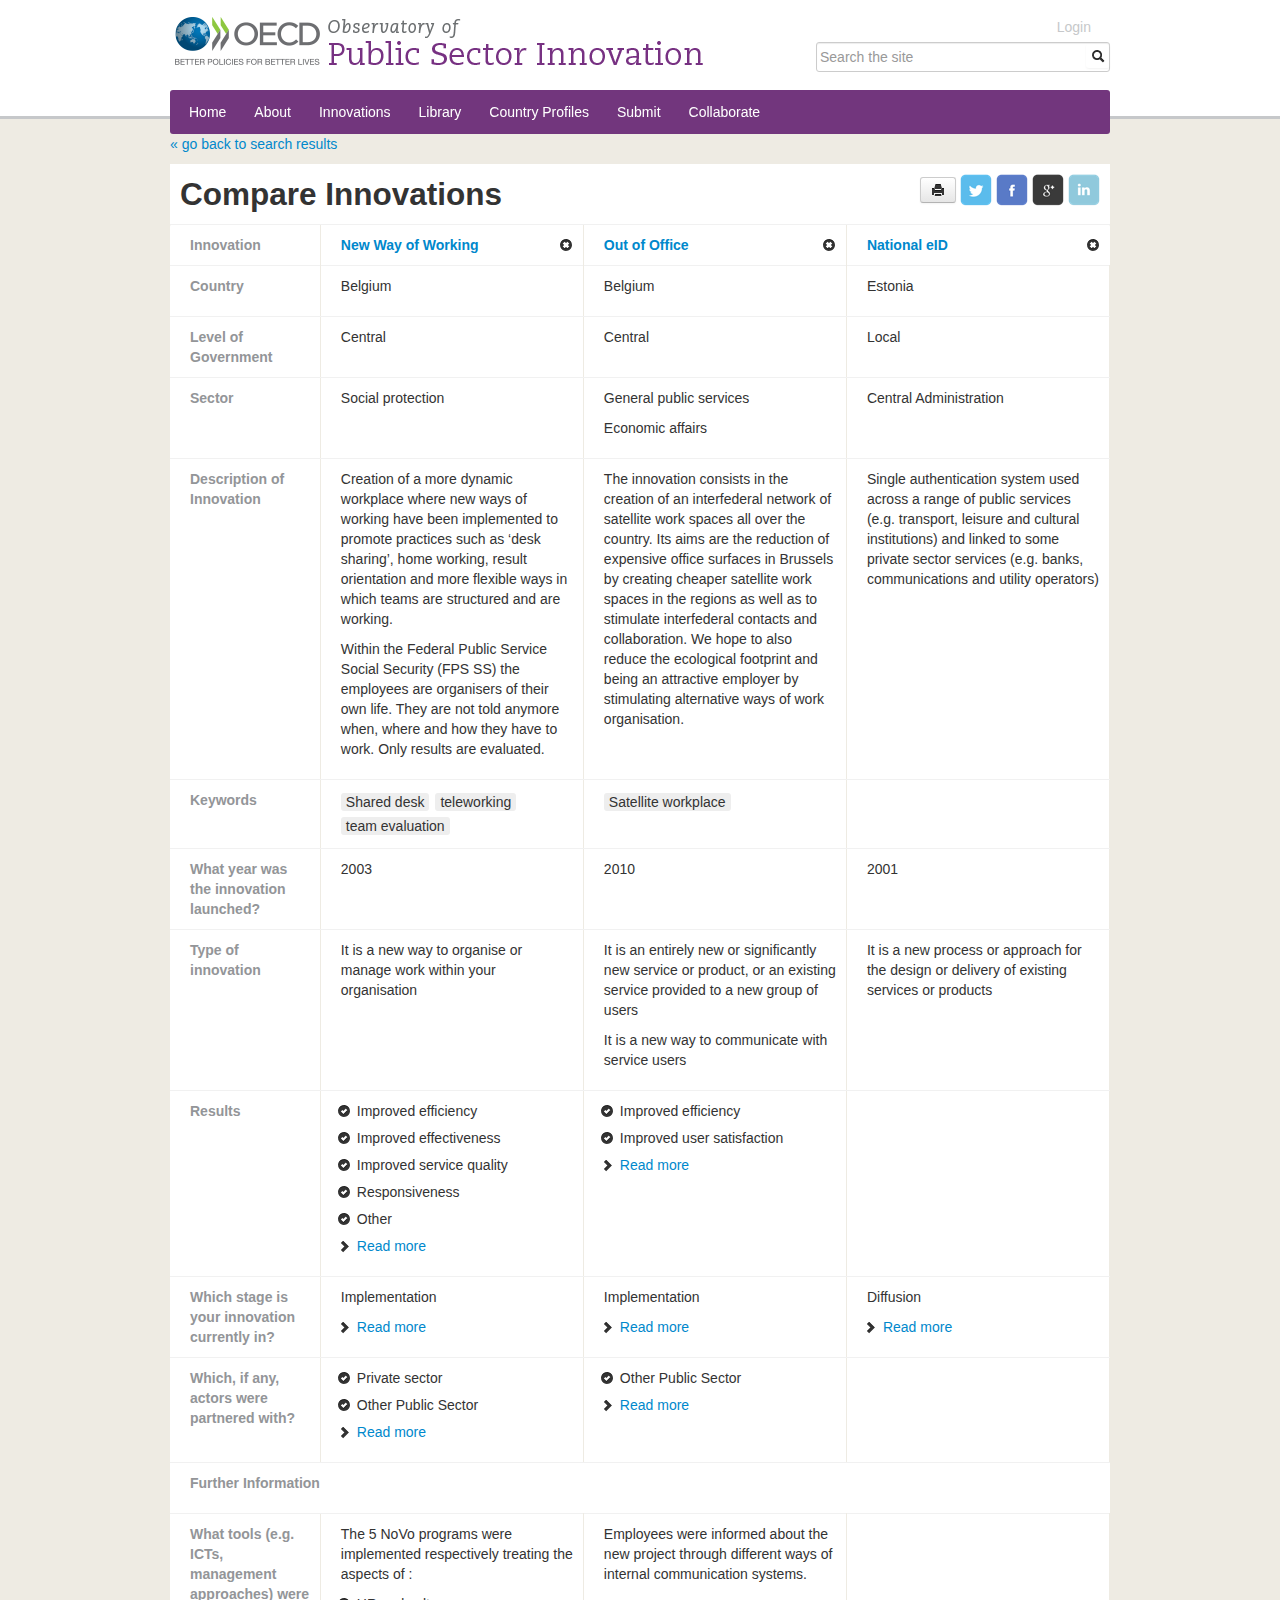
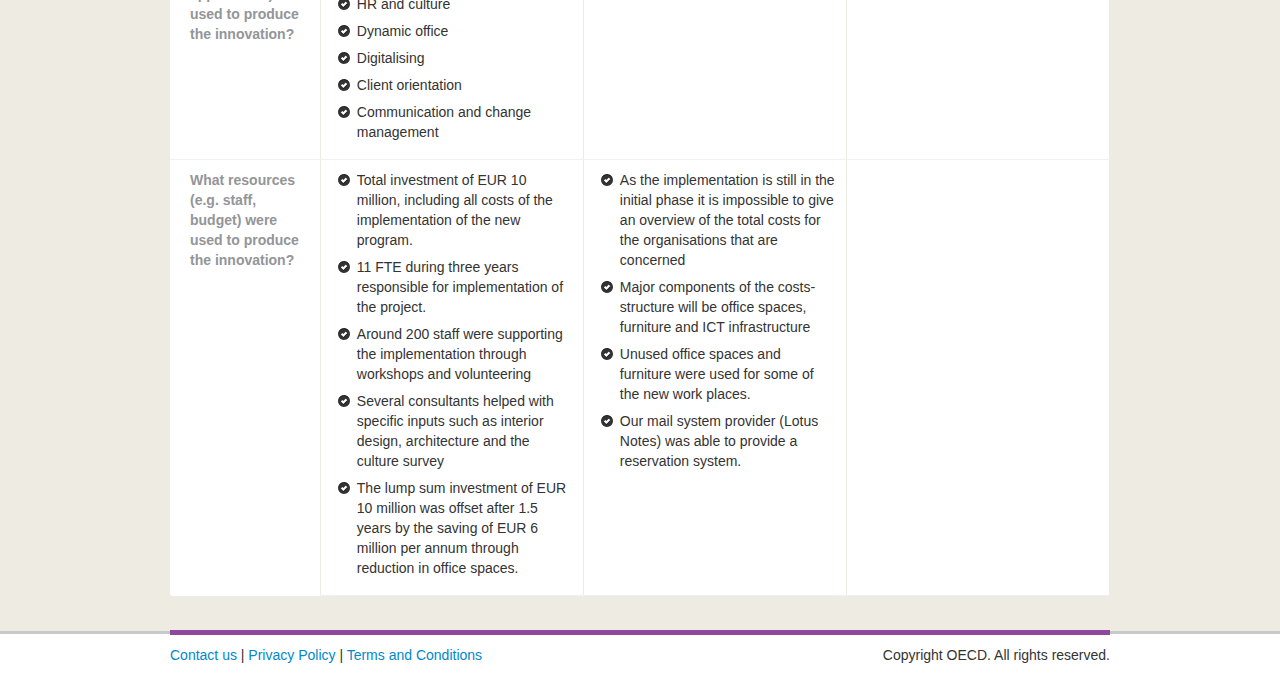
==== commit 125a584a: "added modified logo file ( logo19.png )" ====
--- a/converted-html/innovation/compare.html
+++ b/converted-html/innovation/compare.html
@@ -13,7 +13,7 @@
         <!--[if lt IE 9]><script src="../assets/scripts/html5shiv.js"></script><![endif]-->
 
         <link href="../assets/css/bootstrap.css" rel="stylesheet" type="text/css" media="all"/>
-        <!--<link href="../assets/css/responsive.css" rel="stylesheet" type="text/css" media="all"/>-->
+        <link href="../assets/css/responsive.css" rel="stylesheet" type="text/css" media="all"/>
         <link href="../assets/css/app.css" rel="stylesheet" type="text/css" media="all"/>
         
 
@@ -25,7 +25,7 @@
             <header>
 	<div class="container">
 		<div id="brand" class="pull-left span8">
-			<a href="../index.html"><img src="../assets/img/GUI/logo18.png"></a>
+			<a href="../index.html"><img src="../assets/img/GUI/logo19.png"></a>
 		</div>
 		<form id="custom-search-form" class="form-search form-horizontal pull-right" action="/pages/sitesearch">
 		    <div class="input-append">
@@ -33,8 +33,7 @@
 		        <button type="submit" class="btn"><i class="icon-search"></i></button>
 		    </div>
 		</form>
-		
-		<nav>
+				<nav>
 			<ul class="browse">
 				<li><a href="../index.html">Home</a></li>
         		<li ><a href="../pages/about.html">About</a></li>
@@ -62,7 +61,7 @@
 <div id="compare">
 	<a class="backtothefuture" href="search.html">&laquo; go back to search results</a>
 	<div class="compTitle">
-		<div class="inAction pull-right" style="text-align: right">
+		<div class="inAction pull-right">
 					<a href="#" class="btn btn-small"><i class="icon-print"></i></a>
 					<a href="#" class=""><img src="../assets/img/GUI/icons/social/twitter.png"></i></a>
 					<a href="#" class=""><img src="../assets/img/GUI/icons/social/facebook.png"></i></a>
--- a/converted-html/assets/css/responsive.css
+++ b/converted-html/assets/css/responsive.css
@@ -8,22 +8,22 @@
  *
  * Designed and built with all the love in the world @twitter by @mdo and @fat.
  */
-/* line 12, /Users/ezka/Documents/WRK/ITN/OPSI/reborn1/less/bootstrap/mixins.less */
+/* line 12, /Users/ezka/Documents/WRK/opsi/less/bootstrap/mixins.less */
 .clearfix {
   *zoom: 1;
 }
-/* line 14, /Users/ezka/Documents/WRK/ITN/OPSI/reborn1/less/bootstrap/mixins.less */
+/* line 14, /Users/ezka/Documents/WRK/opsi/less/bootstrap/mixins.less */
 .clearfix:before,
 .clearfix:after {
   display: table;
   content: "";
   line-height: 0;
 }
-/* line 22, /Users/ezka/Documents/WRK/ITN/OPSI/reborn1/less/bootstrap/mixins.less */
+/* line 22, /Users/ezka/Documents/WRK/opsi/less/bootstrap/mixins.less */
 .clearfix:after {
   clear: both;
 }
-/* line 106, /Users/ezka/Documents/WRK/ITN/OPSI/reborn1/less/bootstrap/mixins.less */
+/* line 106, /Users/ezka/Documents/WRK/opsi/less/bootstrap/mixins.less */
 .hide-text {
   font: 0/0 a;
   color: transparent;
@@ -31,7 +31,7 @@
   background-color: transparent;
   border: 0;
 }
-/* line 154, /Users/ezka/Documents/WRK/ITN/OPSI/reborn1/less/bootstrap/mixins.less */
+/* line 154, /Users/ezka/Documents/WRK/opsi/less/bootstrap/mixins.less */
 .input-block-level {
   display: block;
   width: 100%;
@@ -40,586 +40,223 @@
   -moz-box-sizing: border-box;
   box-sizing: border-box;
 }
-@media (min-width: 1200px) {
-  /* line 597, /Users/ezka/Documents/WRK/ITN/OPSI/reborn1/less/bootstrap/mixins.less */
+@-ms-viewport {
+  width: device-width;
+}
+/* line 15, /Users/ezka/Documents/WRK/opsi/less/bootstrap/responsive-utilities.less */
+.hidden {
+  display: none;
+  visibility: hidden;
+}
+/* line 23, /Users/ezka/Documents/WRK/opsi/less/bootstrap/responsive-utilities.less */
+.visible-phone {
+  display: none !important;
+}
+/* line 24, /Users/ezka/Documents/WRK/opsi/less/bootstrap/responsive-utilities.less */
+.visible-tablet {
+  display: none !important;
+}
+/* line 27, /Users/ezka/Documents/WRK/opsi/less/bootstrap/responsive-utilities.less */
+.hidden-desktop {
+  display: none !important;
+}
+/* line 28, /Users/ezka/Documents/WRK/opsi/less/bootstrap/responsive-utilities.less */
+.visible-desktop {
+  display: inherit !important;
+}
+@media (min-width: 768px) and (max-width: 979px) {
+  /* line 33, /Users/ezka/Documents/WRK/opsi/less/bootstrap/responsive-utilities.less */
+  .hidden-desktop {
+    display: inherit !important;
+  }
+  /* line 34, /Users/ezka/Documents/WRK/opsi/less/bootstrap/responsive-utilities.less */
+  .visible-desktop {
+    display: none !important ;
+  }
+  /* line 36, /Users/ezka/Documents/WRK/opsi/less/bootstrap/responsive-utilities.less */
+  .visible-tablet {
+    display: inherit !important;
+  }
+  /* line 38, /Users/ezka/Documents/WRK/opsi/less/bootstrap/responsive-utilities.less */
+  .hidden-tablet {
+    display: none !important;
+  }
+}
+@media (max-width: 767px) {
+  /* line 44, /Users/ezka/Documents/WRK/opsi/less/bootstrap/responsive-utilities.less */
+  .hidden-desktop {
+    display: inherit !important;
+  }
+  /* line 45, /Users/ezka/Documents/WRK/opsi/less/bootstrap/responsive-utilities.less */
+  .visible-desktop {
+    display: none !important;
+  }
+  /* line 47, /Users/ezka/Documents/WRK/opsi/less/bootstrap/responsive-utilities.less */
+  .visible-phone {
+    display: inherit !important;
+  }
+  /* line 49, /Users/ezka/Documents/WRK/opsi/less/bootstrap/responsive-utilities.less */
+  .hidden-phone {
+    display: none !important;
+  }
+}
+/* line 53, /Users/ezka/Documents/WRK/opsi/less/bootstrap/responsive-utilities.less */
+.visible-print {
+  display: none !important;
+}
+@media print {
+  /* line 57, /Users/ezka/Documents/WRK/opsi/less/bootstrap/responsive-utilities.less */
+  .visible-print {
+    display: inherit !important;
+  }
+  /* line 58, /Users/ezka/Documents/WRK/opsi/less/bootstrap/responsive-utilities.less */
+  .hidden-print {
+    display: none !important;
+  }
+}
+@media (min-width: 768px) and (max-width: 979px) {
+  /* line 597, /Users/ezka/Documents/WRK/opsi/less/bootstrap/mixins.less */
   .row {
-    margin-left: -30px;
+    margin-left: -20px;
     *zoom: 1;
   }
-  /* line 14, /Users/ezka/Documents/WRK/ITN/OPSI/reborn1/less/bootstrap/mixins.less */
+  /* line 14, /Users/ezka/Documents/WRK/opsi/less/bootstrap/mixins.less */
   .row:before,
   .row:after {
     display: table;
     content: "";
     line-height: 0;
   }
-  /* line 22, /Users/ezka/Documents/WRK/ITN/OPSI/reborn1/less/bootstrap/mixins.less */
+  /* line 22, /Users/ezka/Documents/WRK/opsi/less/bootstrap/mixins.less */
   .row:after {
     clear: both;
   }
-  /* line 602, /Users/ezka/Documents/WRK/ITN/OPSI/reborn1/less/bootstrap/mixins.less */
+  /* line 602, /Users/ezka/Documents/WRK/opsi/less/bootstrap/mixins.less */
   [class*="span"] {
     float: left;
     min-height: 1px;
-    margin-left: 30px;
-  }
-  /* line 609, /Users/ezka/Documents/WRK/ITN/OPSI/reborn1/less/bootstrap/mixins.less */
+    margin-left: 20px;
+  }
+  /* line 609, /Users/ezka/Documents/WRK/opsi/less/bootstrap/mixins.less */
   .container,
   .navbar-static-top .container,
   .navbar-fixed-top .container,
   .navbar-fixed-bottom .container {
-    width: 1170px;
-  }
-  /* line 578, /Users/ezka/Documents/WRK/ITN/OPSI/reborn1/less/bootstrap/mixins.less */
+    width: 724px;
+  }
+  /* line 578, /Users/ezka/Documents/WRK/opsi/less/bootstrap/mixins.less */
   .span12 {
-    width: 1170px;
-  }
-  /* line 578, /Users/ezka/Documents/WRK/ITN/OPSI/reborn1/less/bootstrap/mixins.less */
+    width: 724px;
+  }
+  /* line 578, /Users/ezka/Documents/WRK/opsi/less/bootstrap/mixins.less */
   .span11 {
-    width: 1070px;
-  }
-  /* line 578, /Users/ezka/Documents/WRK/ITN/OPSI/reborn1/less/bootstrap/mixins.less */
+    width: 662px;
+  }
+  /* line 578, /Users/ezka/Documents/WRK/opsi/less/bootstrap/mixins.less */
   .span10 {
-    width: 970px;
-  }
-  /* line 578, /Users/ezka/Documents/WRK/ITN/OPSI/reborn1/less/bootstrap/mixins.less */
+    width: 600px;
+  }
+  /* line 578, /Users/ezka/Documents/WRK/opsi/less/bootstrap/mixins.less */
   .span9 {
-    width: 870px;
-  }
-  /* line 578, /Users/ezka/Documents/WRK/ITN/OPSI/reborn1/less/bootstrap/mixins.less */
+    width: 538px;
+  }
+  /* line 578, /Users/ezka/Documents/WRK/opsi/less/bootstrap/mixins.less */
   .span8 {
-    width: 770px;
-  }
-  /* line 578, /Users/ezka/Documents/WRK/ITN/OPSI/reborn1/less/bootstrap/mixins.less */
+    width: 476px;
+  }
+  /* line 578, /Users/ezka/Documents/WRK/opsi/less/bootstrap/mixins.less */
   .span7 {
-    width: 670px;
-  }
-  /* line 578, /Users/ezka/Documents/WRK/ITN/OPSI/reborn1/less/bootstrap/mixins.less */
+    width: 414px;
+  }
+  /* line 578, /Users/ezka/Documents/WRK/opsi/less/bootstrap/mixins.less */
   .span6 {
-    width: 570px;
-  }
-  /* line 578, /Users/ezka/Documents/WRK/ITN/OPSI/reborn1/less/bootstrap/mixins.less */
+    width: 352px;
+  }
+  /* line 578, /Users/ezka/Documents/WRK/opsi/less/bootstrap/mixins.less */
   .span5 {
-    width: 470px;
-  }
-  /* line 578, /Users/ezka/Documents/WRK/ITN/OPSI/reborn1/less/bootstrap/mixins.less */
+    width: 290px;
+  }
+  /* line 578, /Users/ezka/Documents/WRK/opsi/less/bootstrap/mixins.less */
   .span4 {
-    width: 370px;
-  }
-  /* line 578, /Users/ezka/Documents/WRK/ITN/OPSI/reborn1/less/bootstrap/mixins.less */
+    width: 228px;
+  }
+  /* line 578, /Users/ezka/Documents/WRK/opsi/less/bootstrap/mixins.less */
   .span3 {
-    width: 270px;
-  }
-  /* line 578, /Users/ezka/Documents/WRK/ITN/OPSI/reborn1/less/bootstrap/mixins.less */
+    width: 166px;
+  }
+  /* line 578, /Users/ezka/Documents/WRK/opsi/less/bootstrap/mixins.less */
   .span2 {
-    width: 170px;
-  }
-  /* line 578, /Users/ezka/Documents/WRK/ITN/OPSI/reborn1/less/bootstrap/mixins.less */
+    width: 104px;
+  }
+  /* line 578, /Users/ezka/Documents/WRK/opsi/less/bootstrap/mixins.less */
   .span1 {
-    width: 70px;
-  }
-  /* line 584, /Users/ezka/Documents/WRK/ITN/OPSI/reborn1/less/bootstrap/mixins.less */
+    width: 42px;
+  }
+  /* line 584, /Users/ezka/Documents/WRK/opsi/less/bootstrap/mixins.less */
   .offset12 {
-    margin-left: 1230px;
-  }
-  /* line 584, /Users/ezka/Documents/WRK/ITN/OPSI/reborn1/less/bootstrap/mixins.less */
+    margin-left: 764px;
+  }
+  /* line 584, /Users/ezka/Documents/WRK/opsi/less/bootstrap/mixins.less */
   .offset11 {
-    margin-left: 1130px;
-  }
-  /* line 584, /Users/ezka/Documents/WRK/ITN/OPSI/reborn1/less/bootstrap/mixins.less */
+    margin-left: 702px;
+  }
+  /* line 584, /Users/ezka/Documents/WRK/opsi/less/bootstrap/mixins.less */
   .offset10 {
-    margin-left: 1030px;
-  }
-  /* line 584, /Users/ezka/Documents/WRK/ITN/OPSI/reborn1/less/bootstrap/mixins.less */
+    margin-left: 640px;
+  }
+  /* line 584, /Users/ezka/Documents/WRK/opsi/less/bootstrap/mixins.less */
   .offset9 {
-    margin-left: 930px;
-  }
-  /* line 584, /Users/ezka/Documents/WRK/ITN/OPSI/reborn1/less/bootstrap/mixins.less */
+    margin-left: 578px;
+  }
+  /* line 584, /Users/ezka/Documents/WRK/opsi/less/bootstrap/mixins.less */
   .offset8 {
-    margin-left: 830px;
-  }
-  /* line 584, /Users/ezka/Documents/WRK/ITN/OPSI/reborn1/less/bootstrap/mixins.less */
+    margin-left: 516px;
+  }
+  /* line 584, /Users/ezka/Documents/WRK/opsi/less/bootstrap/mixins.less */
   .offset7 {
-    margin-left: 730px;
-  }
-  /* line 584, /Users/ezka/Documents/WRK/ITN/OPSI/reborn1/less/bootstrap/mixins.less */
+    margin-left: 454px;
+  }
+  /* line 584, /Users/ezka/Documents/WRK/opsi/less/bootstrap/mixins.less */
   .offset6 {
-    margin-left: 630px;
-  }
-  /* line 584, /Users/ezka/Documents/WRK/ITN/OPSI/reborn1/less/bootstrap/mixins.less */
+    margin-left: 392px;
+  }
+  /* line 584, /Users/ezka/Documents/WRK/opsi/less/bootstrap/mixins.less */
   .offset5 {
-    margin-left: 530px;
-  }
-  /* line 584, /Users/ezka/Documents/WRK/ITN/OPSI/reborn1/less/bootstrap/mixins.less */
+    margin-left: 330px;
+  }
+  /* line 584, /Users/ezka/Documents/WRK/opsi/less/bootstrap/mixins.less */
   .offset4 {
-    margin-left: 430px;
-  }
-  /* line 584, /Users/ezka/Documents/WRK/ITN/OPSI/reborn1/less/bootstrap/mixins.less */
+    margin-left: 268px;
+  }
+  /* line 584, /Users/ezka/Documents/WRK/opsi/less/bootstrap/mixins.less */
   .offset3 {
-    margin-left: 330px;
-  }
-  /* line 584, /Users/ezka/Documents/WRK/ITN/OPSI/reborn1/less/bootstrap/mixins.less */
+    margin-left: 206px;
+  }
+  /* line 584, /Users/ezka/Documents/WRK/opsi/less/bootstrap/mixins.less */
   .offset2 {
-    margin-left: 230px;
-  }
-  /* line 584, /Users/ezka/Documents/WRK/ITN/OPSI/reborn1/less/bootstrap/mixins.less */
+    margin-left: 144px;
+  }
+  /* line 584, /Users/ezka/Documents/WRK/opsi/less/bootstrap/mixins.less */
   .offset1 {
-    margin-left: 130px;
-  }
-  /* line 650, /Users/ezka/Documents/WRK/ITN/OPSI/reborn1/less/bootstrap/mixins.less */
+    margin-left: 82px;
+  }
+  /* line 650, /Users/ezka/Documents/WRK/opsi/less/bootstrap/mixins.less */
   .row-fluid {
     width: 100%;
     *zoom: 1;
   }
-  /* line 14, /Users/ezka/Documents/WRK/ITN/OPSI/reborn1/less/bootstrap/mixins.less */
+  /* line 14, /Users/ezka/Documents/WRK/opsi/less/bootstrap/mixins.less */
   .row-fluid:before,
   .row-fluid:after {
     display: table;
     content: "";
     line-height: 0;
   }
-  /* line 22, /Users/ezka/Documents/WRK/ITN/OPSI/reborn1/less/bootstrap/mixins.less */
+  /* line 22, /Users/ezka/Documents/WRK/opsi/less/bootstrap/mixins.less */
   .row-fluid:after {
     clear: both;
   }
-  /* line 653, /Users/ezka/Documents/WRK/ITN/OPSI/reborn1/less/bootstrap/mixins.less */
-  .row-fluid [class*="span"] {
-    display: block;
-    width: 100%;
-    min-height: 30px;
-    -webkit-box-sizing: border-box;
-    -moz-box-sizing: border-box;
-    box-sizing: border-box;
-    float: left;
-    margin-left: 2.564102564102564%;
-    *margin-left: 2.5109110747408616%;
-  }
-  /* line 659, /Users/ezka/Documents/WRK/ITN/OPSI/reborn1/less/bootstrap/mixins.less */
-  .row-fluid [class*="span"]:first-child {
-    margin-left: 0;
-  }
-  /* line 664, /Users/ezka/Documents/WRK/ITN/OPSI/reborn1/less/bootstrap/mixins.less */
-  .row-fluid .controls-row [class*="span"] + [class*="span"] {
-    margin-left: 2.564102564102564%;
-  }
-  /* line 623, /Users/ezka/Documents/WRK/ITN/OPSI/reborn1/less/bootstrap/mixins.less */
-  .row-fluid .span12 {
-    width: 100%;
-    *width: 99.94680851063829%;
-  }
-  /* line 623, /Users/ezka/Documents/WRK/ITN/OPSI/reborn1/less/bootstrap/mixins.less */
-  .row-fluid .span11 {
-    width: 91.45299145299145%;
-    *width: 91.39979996362975%;
-  }
-  /* line 623, /Users/ezka/Documents/WRK/ITN/OPSI/reborn1/less/bootstrap/mixins.less */
-  .row-fluid .span10 {
-    width: 82.90598290598291%;
-    *width: 82.8527914166212%;
-  }
-  /* line 623, /Users/ezka/Documents/WRK/ITN/OPSI/reborn1/less/bootstrap/mixins.less */
-  .row-fluid .span9 {
-    width: 74.35897435897436%;
-    *width: 74.30578286961266%;
-  }
-  /* line 623, /Users/ezka/Documents/WRK/ITN/OPSI/reborn1/less/bootstrap/mixins.less */
-  .row-fluid .span8 {
-    width: 65.81196581196582%;
-    *width: 65.75877432260411%;
-  }
-  /* line 623, /Users/ezka/Documents/WRK/ITN/OPSI/reborn1/less/bootstrap/mixins.less */
-  .row-fluid .span7 {
-    width: 57.26495726495726%;
-    *width: 57.21176577559556%;
-  }
-  /* line 623, /Users/ezka/Documents/WRK/ITN/OPSI/reborn1/less/bootstrap/mixins.less */
-  .row-fluid .span6 {
-    width: 48.717948717948715%;
-    *width: 48.664757228587014%;
-  }
-  /* line 623, /Users/ezka/Documents/WRK/ITN/OPSI/reborn1/less/bootstrap/mixins.less */
-  .row-fluid .span5 {
-    width: 40.17094017094017%;
-    *width: 40.11774868157847%;
-  }
-  /* line 623, /Users/ezka/Documents/WRK/ITN/OPSI/reborn1/less/bootstrap/mixins.less */
-  .row-fluid .span4 {
-    width: 31.623931623931625%;
-    *width: 31.570740134569924%;
-  }
-  /* line 623, /Users/ezka/Documents/WRK/ITN/OPSI/reborn1/less/bootstrap/mixins.less */
-  .row-fluid .span3 {
-    width: 23.076923076923077%;
-    *width: 23.023731587561375%;
-  }
-  /* line 623, /Users/ezka/Documents/WRK/ITN/OPSI/reborn1/less/bootstrap/mixins.less */
-  .row-fluid .span2 {
-    width: 14.52991452991453%;
-    *width: 14.476723040552828%;
-  }
-  /* line 623, /Users/ezka/Documents/WRK/ITN/OPSI/reborn1/less/bootstrap/mixins.less */
-  .row-fluid .span1 {
-    width: 5.982905982905983%;
-    *width: 5.929714493544281%;
-  }
-  /* line 629, /Users/ezka/Documents/WRK/ITN/OPSI/reborn1/less/bootstrap/mixins.less */
-  .row-fluid .offset12 {
-    margin-left: 105.12820512820512%;
-    *margin-left: 105.02182214948171%;
-  }
-  /* line 630, /Users/ezka/Documents/WRK/ITN/OPSI/reborn1/less/bootstrap/mixins.less */
-  .row-fluid .offset12:first-child {
-    margin-left: 102.56410256410257%;
-    *margin-left: 102.45771958537915%;
-  }
-  /* line 629, /Users/ezka/Documents/WRK/ITN/OPSI/reborn1/less/bootstrap/mixins.less */
-  .row-fluid .offset11 {
-    margin-left: 96.58119658119658%;
-    *margin-left: 96.47481360247316%;
-  }
-  /* line 630, /Users/ezka/Documents/WRK/ITN/OPSI/reborn1/less/bootstrap/mixins.less */
-  .row-fluid .offset11:first-child {
-    margin-left: 94.01709401709402%;
-    *margin-left: 93.91071103837061%;
-  }
-  /* line 629, /Users/ezka/Documents/WRK/ITN/OPSI/reborn1/less/bootstrap/mixins.less */
-  .row-fluid .offset10 {
-    margin-left: 88.03418803418803%;
-    *margin-left: 87.92780505546462%;
-  }
-  /* line 630, /Users/ezka/Documents/WRK/ITN/OPSI/reborn1/less/bootstrap/mixins.less */
-  .row-fluid .offset10:first-child {
-    margin-left: 85.47008547008548%;
-    *margin-left: 85.36370249136206%;
-  }
-  /* line 629, /Users/ezka/Documents/WRK/ITN/OPSI/reborn1/less/bootstrap/mixins.less */
-  .row-fluid .offset9 {
-    margin-left: 79.48717948717949%;
-    *margin-left: 79.38079650845607%;
-  }
-  /* line 630, /Users/ezka/Documents/WRK/ITN/OPSI/reborn1/less/bootstrap/mixins.less */
-  .row-fluid .offset9:first-child {
-    margin-left: 76.92307692307693%;
-    *margin-left: 76.81669394435352%;
-  }
-  /* line 629, /Users/ezka/Documents/WRK/ITN/OPSI/reborn1/less/bootstrap/mixins.less */
-  .row-fluid .offset8 {
-    margin-left: 70.94017094017094%;
-    *margin-left: 70.83378796144753%;
-  }
-  /* line 630, /Users/ezka/Documents/WRK/ITN/OPSI/reborn1/less/bootstrap/mixins.less */
-  .row-fluid .offset8:first-child {
-    margin-left: 68.37606837606839%;
-    *margin-left: 68.26968539734497%;
-  }
-  /* line 629, /Users/ezka/Documents/WRK/ITN/OPSI/reborn1/less/bootstrap/mixins.less */
-  .row-fluid .offset7 {
-    margin-left: 62.393162393162385%;
-    *margin-left: 62.28677941443899%;
-  }
-  /* line 630, /Users/ezka/Documents/WRK/ITN/OPSI/reborn1/less/bootstrap/mixins.less */
-  .row-fluid .offset7:first-child {
-    margin-left: 59.82905982905982%;
-    *margin-left: 59.72267685033642%;
-  }
-  /* line 629, /Users/ezka/Documents/WRK/ITN/OPSI/reborn1/less/bootstrap/mixins.less */
-  .row-fluid .offset6 {
-    margin-left: 53.84615384615384%;
-    *margin-left: 53.739770867430444%;
-  }
-  /* line 630, /Users/ezka/Documents/WRK/ITN/OPSI/reborn1/less/bootstrap/mixins.less */
-  .row-fluid .offset6:first-child {
-    margin-left: 51.28205128205128%;
-    *margin-left: 51.175668303327875%;
-  }
-  /* line 629, /Users/ezka/Documents/WRK/ITN/OPSI/reborn1/less/bootstrap/mixins.less */
-  .row-fluid .offset5 {
-    margin-left: 45.299145299145295%;
-    *margin-left: 45.1927623204219%;
-  }
-  /* line 630, /Users/ezka/Documents/WRK/ITN/OPSI/reborn1/less/bootstrap/mixins.less */
-  .row-fluid .offset5:first-child {
-    margin-left: 42.73504273504273%;
-    *margin-left: 42.62865975631933%;
-  }
-  /* line 629, /Users/ezka/Documents/WRK/ITN/OPSI/reborn1/less/bootstrap/mixins.less */
-  .row-fluid .offset4 {
-    margin-left: 36.75213675213675%;
-    *margin-left: 36.645753773413354%;
-  }
-  /* line 630, /Users/ezka/Documents/WRK/ITN/OPSI/reborn1/less/bootstrap/mixins.less */
-  .row-fluid .offset4:first-child {
-    margin-left: 34.18803418803419%;
-    *margin-left: 34.081651209310785%;
-  }
-  /* line 629, /Users/ezka/Documents/WRK/ITN/OPSI/reborn1/less/bootstrap/mixins.less */
-  .row-fluid .offset3 {
-    margin-left: 28.205128205128204%;
-    *margin-left: 28.0987452264048%;
-  }
-  /* line 630, /Users/ezka/Documents/WRK/ITN/OPSI/reborn1/less/bootstrap/mixins.less */
-  .row-fluid .offset3:first-child {
-    margin-left: 25.641025641025642%;
-    *margin-left: 25.53464266230224%;
-  }
-  /* line 629, /Users/ezka/Documents/WRK/ITN/OPSI/reborn1/less/bootstrap/mixins.less */
-  .row-fluid .offset2 {
-    margin-left: 19.65811965811966%;
-    *margin-left: 19.551736679396257%;
-  }
-  /* line 630, /Users/ezka/Documents/WRK/ITN/OPSI/reborn1/less/bootstrap/mixins.less */
-  .row-fluid .offset2:first-child {
-    margin-left: 17.094017094017094%;
-    *margin-left: 16.98763411529369%;
-  }
-  /* line 629, /Users/ezka/Documents/WRK/ITN/OPSI/reborn1/less/bootstrap/mixins.less */
-  .row-fluid .offset1 {
-    margin-left: 11.11111111111111%;
-    *margin-left: 11.004728132387708%;
-  }
-  /* line 630, /Users/ezka/Documents/WRK/ITN/OPSI/reborn1/less/bootstrap/mixins.less */
-  .row-fluid .offset1:first-child {
-    margin-left: 8.547008547008547%;
-    *margin-left: 8.440625568285142%;
-  }
-  /* line 687, /Users/ezka/Documents/WRK/ITN/OPSI/reborn1/less/bootstrap/mixins.less */
-  input,
-  textarea,
-  .uneditable-input {
-    margin-left: 0;
-  }
-  /* line 694, /Users/ezka/Documents/WRK/ITN/OPSI/reborn1/less/bootstrap/mixins.less */
-  .controls-row [class*="span"] + [class*="span"] {
-    margin-left: 30px;
-  }
-  /* line 678, /Users/ezka/Documents/WRK/ITN/OPSI/reborn1/less/bootstrap/mixins.less */
-  input.span12,
-  textarea.span12,
-  .uneditable-input.span12 {
-    width: 1156px;
-  }
-  /* line 678, /Users/ezka/Documents/WRK/ITN/OPSI/reborn1/less/bootstrap/mixins.less */
-  input.span11,
-  textarea.span11,
-  .uneditable-input.span11 {
-    width: 1056px;
-  }
-  /* line 678, /Users/ezka/Documents/WRK/ITN/OPSI/reborn1/less/bootstrap/mixins.less */
-  input.span10,
-  textarea.span10,
-  .uneditable-input.span10 {
-    width: 956px;
-  }
-  /* line 678, /Users/ezka/Documents/WRK/ITN/OPSI/reborn1/less/bootstrap/mixins.less */
-  input.span9,
-  textarea.span9,
-  .uneditable-input.span9 {
-    width: 856px;
-  }
-  /* line 678, /Users/ezka/Documents/WRK/ITN/OPSI/reborn1/less/bootstrap/mixins.less */
-  input.span8,
-  textarea.span8,
-  .uneditable-input.span8 {
-    width: 756px;
-  }
-  /* line 678, /Users/ezka/Documents/WRK/ITN/OPSI/reborn1/less/bootstrap/mixins.less */
-  input.span7,
-  textarea.span7,
-  .uneditable-input.span7 {
-    width: 656px;
-  }
-  /* line 678, /Users/ezka/Documents/WRK/ITN/OPSI/reborn1/less/bootstrap/mixins.less */
-  input.span6,
-  textarea.span6,
-  .uneditable-input.span6 {
-    width: 556px;
-  }
-  /* line 678, /Users/ezka/Documents/WRK/ITN/OPSI/reborn1/less/bootstrap/mixins.less */
-  input.span5,
-  textarea.span5,
-  .uneditable-input.span5 {
-    width: 456px;
-  }
-  /* line 678, /Users/ezka/Documents/WRK/ITN/OPSI/reborn1/less/bootstrap/mixins.less */
-  input.span4,
-  textarea.span4,
-  .uneditable-input.span4 {
-    width: 356px;
-  }
-  /* line 678, /Users/ezka/Documents/WRK/ITN/OPSI/reborn1/less/bootstrap/mixins.less */
-  input.span3,
-  textarea.span3,
-  .uneditable-input.span3 {
-    width: 256px;
-  }
-  /* line 678, /Users/ezka/Documents/WRK/ITN/OPSI/reborn1/less/bootstrap/mixins.less */
-  input.span2,
-  textarea.span2,
-  .uneditable-input.span2 {
-    width: 156px;
-  }
-  /* line 678, /Users/ezka/Documents/WRK/ITN/OPSI/reborn1/less/bootstrap/mixins.less */
-  input.span1,
-  textarea.span1,
-  .uneditable-input.span1 {
-    width: 56px;
-  }
-  /* line 18, /Users/ezka/Documents/WRK/ITN/OPSI/reborn1/less/bootstrap/responsive-1200px-min.less */
-  .thumbnails {
-    margin-left: -30px;
-  }
-  /* line 21, /Users/ezka/Documents/WRK/ITN/OPSI/reborn1/less/bootstrap/responsive-1200px-min.less */
-  .thumbnails > li {
-    margin-left: 30px;
-  }
-  /* line 24, /Users/ezka/Documents/WRK/ITN/OPSI/reborn1/less/bootstrap/responsive-1200px-min.less */
-  .row-fluid .thumbnails {
-    margin-left: 0;
-  }
-}
-@media (min-width: 768px) and (max-width: 979px) {
-  /* line 597, /Users/ezka/Documents/WRK/ITN/OPSI/reborn1/less/bootstrap/mixins.less */
-  .row {
-    margin-left: -20px;
-    *zoom: 1;
-  }
-  /* line 14, /Users/ezka/Documents/WRK/ITN/OPSI/reborn1/less/bootstrap/mixins.less */
-  .row:before,
-  .row:after {
-    display: table;
-    content: "";
-    line-height: 0;
-  }
-  /* line 22, /Users/ezka/Documents/WRK/ITN/OPSI/reborn1/less/bootstrap/mixins.less */
-  .row:after {
-    clear: both;
-  }
-  /* line 602, /Users/ezka/Documents/WRK/ITN/OPSI/reborn1/less/bootstrap/mixins.less */
-  [class*="span"] {
-    float: left;
-    min-height: 1px;
-    margin-left: 20px;
-  }
-  /* line 609, /Users/ezka/Documents/WRK/ITN/OPSI/reborn1/less/bootstrap/mixins.less */
-  .container,
-  .navbar-static-top .container,
-  .navbar-fixed-top .container,
-  .navbar-fixed-bottom .container {
-    width: 724px;
-  }
-  /* line 578, /Users/ezka/Documents/WRK/ITN/OPSI/reborn1/less/bootstrap/mixins.less */
-  .span12 {
-    width: 724px;
-  }
-  /* line 578, /Users/ezka/Documents/WRK/ITN/OPSI/reborn1/less/bootstrap/mixins.less */
-  .span11 {
-    width: 662px;
-  }
-  /* line 578, /Users/ezka/Documents/WRK/ITN/OPSI/reborn1/less/bootstrap/mixins.less */
-  .span10 {
-    width: 600px;
-  }
-  /* line 578, /Users/ezka/Documents/WRK/ITN/OPSI/reborn1/less/bootstrap/mixins.less */
-  .span9 {
-    width: 538px;
-  }
-  /* line 578, /Users/ezka/Documents/WRK/ITN/OPSI/reborn1/less/bootstrap/mixins.less */
-  .span8 {
-    width: 476px;
-  }
-  /* line 578, /Users/ezka/Documents/WRK/ITN/OPSI/reborn1/less/bootstrap/mixins.less */
-  .span7 {
-    width: 414px;
-  }
-  /* line 578, /Users/ezka/Documents/WRK/ITN/OPSI/reborn1/less/bootstrap/mixins.less */
-  .span6 {
-    width: 352px;
-  }
-  /* line 578, /Users/ezka/Documents/WRK/ITN/OPSI/reborn1/less/bootstrap/mixins.less */
-  .span5 {
-    width: 290px;
-  }
-  /* line 578, /Users/ezka/Documents/WRK/ITN/OPSI/reborn1/less/bootstrap/mixins.less */
-  .span4 {
-    width: 228px;
-  }
-  /* line 578, /Users/ezka/Documents/WRK/ITN/OPSI/reborn1/less/bootstrap/mixins.less */
-  .span3 {
-    width: 166px;
-  }
-  /* line 578, /Users/ezka/Documents/WRK/ITN/OPSI/reborn1/less/bootstrap/mixins.less */
-  .span2 {
-    width: 104px;
-  }
-  /* line 578, /Users/ezka/Documents/WRK/ITN/OPSI/reborn1/less/bootstrap/mixins.less */
-  .span1 {
-    width: 42px;
-  }
-  /* line 584, /Users/ezka/Documents/WRK/ITN/OPSI/reborn1/less/bootstrap/mixins.less */
-  .offset12 {
-    margin-left: 764px;
-  }
-  /* line 584, /Users/ezka/Documents/WRK/ITN/OPSI/reborn1/less/bootstrap/mixins.less */
-  .offset11 {
-    margin-left: 702px;
-  }
-  /* line 584, /Users/ezka/Documents/WRK/ITN/OPSI/reborn1/less/bootstrap/mixins.less */
-  .offset10 {
-    margin-left: 640px;
-  }
-  /* line 584, /Users/ezka/Documents/WRK/ITN/OPSI/reborn1/less/bootstrap/mixins.less */
-  .offset9 {
-    margin-left: 578px;
-  }
-  /* line 584, /Users/ezka/Documents/WRK/ITN/OPSI/reborn1/less/bootstrap/mixins.less */
-  .offset8 {
-    margin-left: 516px;
-  }
-  /* line 584, /Users/ezka/Documents/WRK/ITN/OPSI/reborn1/less/bootstrap/mixins.less */
-  .offset7 {
-    margin-left: 454px;
-  }
-  /* line 584, /Users/ezka/Documents/WRK/ITN/OPSI/reborn1/less/bootstrap/mixins.less */
-  .offset6 {
-    margin-left: 392px;
-  }
-  /* line 584, /Users/ezka/Documents/WRK/ITN/OPSI/reborn1/less/bootstrap/mixins.less */
-  .offset5 {
-    margin-left: 330px;
-  }
-  /* line 584, /Users/ezka/Documents/WRK/ITN/OPSI/reborn1/less/bootstrap/mixins.less */
-  .offset4 {
-    margin-left: 268px;
-  }
-  /* line 584, /Users/ezka/Documents/WRK/ITN/OPSI/reborn1/less/bootstrap/mixins.less */
-  .offset3 {
-    margin-left: 206px;
-  }
-  /* line 584, /Users/ezka/Documents/WRK/ITN/OPSI/reborn1/less/bootstrap/mixins.less */
-  .offset2 {
-    margin-left: 144px;
-  }
-  /* line 584, /Users/ezka/Documents/WRK/ITN/OPSI/reborn1/less/bootstrap/mixins.less */
-  .offset1 {
-    margin-left: 82px;
-  }
-  /* line 650, /Users/ezka/Documents/WRK/ITN/OPSI/reborn1/less/bootstrap/mixins.less */
-  .row-fluid {
-    width: 100%;
-    *zoom: 1;
-  }
-  /* line 14, /Users/ezka/Documents/WRK/ITN/OPSI/reborn1/less/bootstrap/mixins.less */
-  .row-fluid:before,
-  .row-fluid:after {
-    display: table;
-    content: "";
-    line-height: 0;
-  }
-  /* line 22, /Users/ezka/Documents/WRK/ITN/OPSI/reborn1/less/bootstrap/mixins.less */
-  .row-fluid:after {
-    clear: both;
-  }
-  /* line 653, /Users/ezka/Documents/WRK/ITN/OPSI/reborn1/less/bootstrap/mixins.less */
+  /* line 653, /Users/ezka/Documents/WRK/opsi/less/bootstrap/mixins.less */
   .row-fluid [class*="span"] {
     display: block;
     width: 100%;
@@ -631,271 +268,271 @@
     margin-left: 2.7624309392265194%;
     *margin-left: 2.709239449864817%;
   }
-  /* line 659, /Users/ezka/Documents/WRK/ITN/OPSI/reborn1/less/bootstrap/mixins.less */
+  /* line 659, /Users/ezka/Documents/WRK/opsi/less/bootstrap/mixins.less */
   .row-fluid [class*="span"]:first-child {
     margin-left: 0;
   }
-  /* line 664, /Users/ezka/Documents/WRK/ITN/OPSI/reborn1/less/bootstrap/mixins.less */
+  /* line 664, /Users/ezka/Documents/WRK/opsi/less/bootstrap/mixins.less */
   .row-fluid .controls-row [class*="span"] + [class*="span"] {
     margin-left: 2.7624309392265194%;
   }
-  /* line 623, /Users/ezka/Documents/WRK/ITN/OPSI/reborn1/less/bootstrap/mixins.less */
+  /* line 623, /Users/ezka/Documents/WRK/opsi/less/bootstrap/mixins.less */
   .row-fluid .span12 {
     width: 100%;
     *width: 99.94680851063829%;
   }
-  /* line 623, /Users/ezka/Documents/WRK/ITN/OPSI/reborn1/less/bootstrap/mixins.less */
+  /* line 623, /Users/ezka/Documents/WRK/opsi/less/bootstrap/mixins.less */
   .row-fluid .span11 {
     width: 91.43646408839778%;
     *width: 91.38327259903608%;
   }
-  /* line 623, /Users/ezka/Documents/WRK/ITN/OPSI/reborn1/less/bootstrap/mixins.less */
+  /* line 623, /Users/ezka/Documents/WRK/opsi/less/bootstrap/mixins.less */
   .row-fluid .span10 {
     width: 82.87292817679558%;
     *width: 82.81973668743387%;
   }
-  /* line 623, /Users/ezka/Documents/WRK/ITN/OPSI/reborn1/less/bootstrap/mixins.less */
+  /* line 623, /Users/ezka/Documents/WRK/opsi/less/bootstrap/mixins.less */
   .row-fluid .span9 {
     width: 74.30939226519337%;
     *width: 74.25620077583166%;
   }
-  /* line 623, /Users/ezka/Documents/WRK/ITN/OPSI/reborn1/less/bootstrap/mixins.less */
+  /* line 623, /Users/ezka/Documents/WRK/opsi/less/bootstrap/mixins.less */
   .row-fluid .span8 {
     width: 65.74585635359117%;
     *width: 65.69266486422946%;
   }
-  /* line 623, /Users/ezka/Documents/WRK/ITN/OPSI/reborn1/less/bootstrap/mixins.less */
+  /* line 623, /Users/ezka/Documents/WRK/opsi/less/bootstrap/mixins.less */
   .row-fluid .span7 {
     width: 57.18232044198895%;
     *width: 57.12912895262725%;
   }
-  /* line 623, /Users/ezka/Documents/WRK/ITN/OPSI/reborn1/less/bootstrap/mixins.less */
+  /* line 623, /Users/ezka/Documents/WRK/opsi/less/bootstrap/mixins.less */
   .row-fluid .span6 {
     width: 48.61878453038674%;
     *width: 48.56559304102504%;
   }
-  /* line 623, /Users/ezka/Documents/WRK/ITN/OPSI/reborn1/less/bootstrap/mixins.less */
+  /* line 623, /Users/ezka/Documents/WRK/opsi/less/bootstrap/mixins.less */
   .row-fluid .span5 {
     width: 40.05524861878453%;
     *width: 40.00205712942283%;
   }
-  /* line 623, /Users/ezka/Documents/WRK/ITN/OPSI/reborn1/less/bootstrap/mixins.less */
+  /* line 623, /Users/ezka/Documents/WRK/opsi/less/bootstrap/mixins.less */
   .row-fluid .span4 {
     width: 31.491712707182323%;
     *width: 31.43852121782062%;
   }
-  /* line 623, /Users/ezka/Documents/WRK/ITN/OPSI/reborn1/less/bootstrap/mixins.less */
+  /* line 623, /Users/ezka/Documents/WRK/opsi/less/bootstrap/mixins.less */
   .row-fluid .span3 {
     width: 22.92817679558011%;
     *width: 22.87498530621841%;
   }
-  /* line 623, /Users/ezka/Documents/WRK/ITN/OPSI/reborn1/less/bootstrap/mixins.less */
+  /* line 623, /Users/ezka/Documents/WRK/opsi/less/bootstrap/mixins.less */
   .row-fluid .span2 {
     width: 14.3646408839779%;
     *width: 14.311449394616199%;
   }
-  /* line 623, /Users/ezka/Documents/WRK/ITN/OPSI/reborn1/less/bootstrap/mixins.less */
+  /* line 623, /Users/ezka/Documents/WRK/opsi/less/bootstrap/mixins.less */
   .row-fluid .span1 {
     width: 5.801104972375691%;
     *width: 5.747913483013988%;
   }
-  /* line 629, /Users/ezka/Documents/WRK/ITN/OPSI/reborn1/less/bootstrap/mixins.less */
+  /* line 629, /Users/ezka/Documents/WRK/opsi/less/bootstrap/mixins.less */
   .row-fluid .offset12 {
     margin-left: 105.52486187845304%;
     *margin-left: 105.41847889972962%;
   }
-  /* line 630, /Users/ezka/Documents/WRK/ITN/OPSI/reborn1/less/bootstrap/mixins.less */
+  /* line 630, /Users/ezka/Documents/WRK/opsi/less/bootstrap/mixins.less */
   .row-fluid .offset12:first-child {
     margin-left: 102.76243093922652%;
     *margin-left: 102.6560479605031%;
   }
-  /* line 629, /Users/ezka/Documents/WRK/ITN/OPSI/reborn1/less/bootstrap/mixins.less */
+  /* line 629, /Users/ezka/Documents/WRK/opsi/less/bootstrap/mixins.less */
   .row-fluid .offset11 {
     margin-left: 96.96132596685082%;
     *margin-left: 96.8549429881274%;
   }
-  /* line 630, /Users/ezka/Documents/WRK/ITN/OPSI/reborn1/less/bootstrap/mixins.less */
+  /* line 630, /Users/ezka/Documents/WRK/opsi/less/bootstrap/mixins.less */
   .row-fluid .offset11:first-child {
     margin-left: 94.1988950276243%;
     *margin-left: 94.09251204890089%;
   }
-  /* line 629, /Users/ezka/Documents/WRK/ITN/OPSI/reborn1/less/bootstrap/mixins.less */
+  /* line 629, /Users/ezka/Documents/WRK/opsi/less/bootstrap/mixins.less */
   .row-fluid .offset10 {
     margin-left: 88.39779005524862%;
     *margin-left: 88.2914070765252%;
   }
-  /* line 630, /Users/ezka/Documents/WRK/ITN/OPSI/reborn1/less/bootstrap/mixins.less */
+  /* line 630, /Users/ezka/Documents/WRK/opsi/less/bootstrap/mixins.less */
   .row-fluid .offset10:first-child {
     margin-left: 85.6353591160221%;
     *margin-left: 85.52897613729868%;
   }
-  /* line 629, /Users/ezka/Documents/WRK/ITN/OPSI/reborn1/less/bootstrap/mixins.less */
+  /* line 629, /Users/ezka/Documents/WRK/opsi/less/bootstrap/mixins.less */
   .row-fluid .offset9 {
     margin-left: 79.8342541436464%;
     *margin-left: 79.72787116492299%;
   }
-  /* line 630, /Users/ezka/Documents/WRK/ITN/OPSI/reborn1/less/bootstrap/mixins.less */
+  /* line 630, /Users/ezka/Documents/WRK/opsi/less/bootstrap/mixins.less */
   .row-fluid .offset9:first-child {
     margin-left: 77.07182320441989%;
     *margin-left: 76.96544022569647%;
   }
-  /* line 629, /Users/ezka/Documents/WRK/ITN/OPSI/reborn1/less/bootstrap/mixins.less */
+  /* line 629, /Users/ezka/Documents/WRK/opsi/less/bootstrap/mixins.less */
   .row-fluid .offset8 {
     margin-left: 71.2707182320442%;
     *margin-left: 71.16433525332079%;
   }
-  /* line 630, /Users/ezka/Documents/WRK/ITN/OPSI/reborn1/less/bootstrap/mixins.less */
+  /* line 630, /Users/ezka/Documents/WRK/opsi/less/bootstrap/mixins.less */
   .row-fluid .offset8:first-child {
     margin-left: 68.50828729281768%;
     *margin-left: 68.40190431409427%;
   }
-  /* line 629, /Users/ezka/Documents/WRK/ITN/OPSI/reborn1/less/bootstrap/mixins.less */
+  /* line 629, /Users/ezka/Documents/WRK/opsi/less/bootstrap/mixins.less */
   .row-fluid .offset7 {
     margin-left: 62.70718232044199%;
     *margin-left: 62.600799341718584%;
   }
-  /* line 630, /Users/ezka/Documents/WRK/ITN/OPSI/reborn1/less/bootstrap/mixins.less */
+  /* line 630, /Users/ezka/Documents/WRK/opsi/less/bootstrap/mixins.less */
   .row-fluid .offset7:first-child {
     margin-left: 59.94475138121547%;
     *margin-left: 59.838368402492065%;
   }
-  /* line 629, /Users/ezka/Documents/WRK/ITN/OPSI/reborn1/less/bootstrap/mixins.less */
+  /* line 629, /Users/ezka/Documents/WRK/opsi/less/bootstrap/mixins.less */
   .row-fluid .offset6 {
     margin-left: 54.14364640883978%;
     *margin-left: 54.037263430116376%;
   }
-  /* line 630, /Users/ezka/Documents/WRK/ITN/OPSI/reborn1/less/bootstrap/mixins.less */
+  /* line 630, /Users/ezka/Documents/WRK/opsi/less/bootstrap/mixins.less */
   .row-fluid .offset6:first-child {
     margin-left: 51.38121546961326%;
     *margin-left: 51.27483249088986%;
   }
-  /* line 629, /Users/ezka/Documents/WRK/ITN/OPSI/reborn1/less/bootstrap/mixins.less */
+  /* line 629, /Users/ezka/Documents/WRK/opsi/less/bootstrap/mixins.less */
   .row-fluid .offset5 {
     margin-left: 45.58011049723757%;
     *margin-left: 45.47372751851417%;
   }
-  /* line 630, /Users/ezka/Documents/WRK/ITN/OPSI/reborn1/less/bootstrap/mixins.less */
+  /* line 630, /Users/ezka/Documents/WRK/opsi/less/bootstrap/mixins.less */
   .row-fluid .offset5:first-child {
     margin-left: 42.81767955801105%;
     *margin-left: 42.71129657928765%;
   }
-  /* line 629, /Users/ezka/Documents/WRK/ITN/OPSI/reborn1/less/bootstrap/mixins.less */
+  /* line 629, /Users/ezka/Documents/WRK/opsi/less/bootstrap/mixins.less */
   .row-fluid .offset4 {
     margin-left: 37.01657458563536%;
     *margin-left: 36.91019160691196%;
   }
-  /* line 630, /Users/ezka/Documents/WRK/ITN/OPSI/reborn1/less/bootstrap/mixins.less */
+  /* line 630, /Users/ezka/Documents/WRK/opsi/less/bootstrap/mixins.less */
   .row-fluid .offset4:first-child {
     margin-left: 34.25414364640884%;
     *margin-left: 34.14776066768544%;
   }
-  /* line 629, /Users/ezka/Documents/WRK/ITN/OPSI/reborn1/less/bootstrap/mixins.less */
+  /* line 629, /Users/ezka/Documents/WRK/opsi/less/bootstrap/mixins.less */
   .row-fluid .offset3 {
     margin-left: 28.45303867403315%;
     *margin-left: 28.346655695309746%;
   }
-  /* line 630, /Users/ezka/Documents/WRK/ITN/OPSI/reborn1/less/bootstrap/mixins.less */
+  /* line 630, /Users/ezka/Documents/WRK/opsi/less/bootstrap/mixins.less */
   .row-fluid .offset3:first-child {
     margin-left: 25.69060773480663%;
     *margin-left: 25.584224756083227%;
   }
-  /* line 629, /Users/ezka/Documents/WRK/ITN/OPSI/reborn1/less/bootstrap/mixins.less */
+  /* line 629, /Users/ezka/Documents/WRK/opsi/less/bootstrap/mixins.less */
   .row-fluid .offset2 {
     margin-left: 19.88950276243094%;
     *margin-left: 19.783119783707537%;
   }
-  /* line 630, /Users/ezka/Documents/WRK/ITN/OPSI/reborn1/less/bootstrap/mixins.less */
+  /* line 630, /Users/ezka/Documents/WRK/opsi/less/bootstrap/mixins.less */
   .row-fluid .offset2:first-child {
     margin-left: 17.12707182320442%;
     *margin-left: 17.02068884448102%;
   }
-  /* line 629, /Users/ezka/Documents/WRK/ITN/OPSI/reborn1/less/bootstrap/mixins.less */
+  /* line 629, /Users/ezka/Documents/WRK/opsi/less/bootstrap/mixins.less */
   .row-fluid .offset1 {
     margin-left: 11.32596685082873%;
     *margin-left: 11.219583872105325%;
   }
-  /* line 630, /Users/ezka/Documents/WRK/ITN/OPSI/reborn1/less/bootstrap/mixins.less */
+  /* line 630, /Users/ezka/Documents/WRK/opsi/less/bootstrap/mixins.less */
   .row-fluid .offset1:first-child {
     margin-left: 8.56353591160221%;
     *margin-left: 8.457152932878806%;
   }
-  /* line 687, /Users/ezka/Documents/WRK/ITN/OPSI/reborn1/less/bootstrap/mixins.less */
+  /* line 687, /Users/ezka/Documents/WRK/opsi/less/bootstrap/mixins.less */
   input,
   textarea,
   .uneditable-input {
     margin-left: 0;
   }
-  /* line 694, /Users/ezka/Documents/WRK/ITN/OPSI/reborn1/less/bootstrap/mixins.less */
+  /* line 694, /Users/ezka/Documents/WRK/opsi/less/bootstrap/mixins.less */
   .controls-row [class*="span"] + [class*="span"] {
     margin-left: 20px;
   }
-  /* line 678, /Users/ezka/Documents/WRK/ITN/OPSI/reborn1/less/bootstrap/mixins.less */
+  /* line 678, /Users/ezka/Documents/WRK/opsi/less/bootstrap/mixins.less */
   input.span12,
   textarea.span12,
   .uneditable-input.span12 {
     width: 710px;
   }
-  /* line 678, /Users/ezka/Documents/WRK/ITN/OPSI/reborn1/less/bootstrap/mixins.less */
+  /* line 678, /Users/ezka/Documents/WRK/opsi/less/bootstrap/mixins.less */
   input.span11,
   textarea.span11,
   .uneditable-input.span11 {
     width: 648px;
   }
-  /* line 678, /Users/ezka/Documents/WRK/ITN/OPSI/reborn1/less/bootstrap/mixins.less */
+  /* line 678, /Users/ezka/Documents/WRK/opsi/less/bootstrap/mixins.less */
   input.span10,
   textarea.span10,
   .uneditable-input.span10 {
     width: 586px;
   }
-  /* line 678, /Users/ezka/Documents/WRK/ITN/OPSI/reborn1/less/bootstrap/mixins.less */
+  /* line 678, /Users/ezka/Documents/WRK/opsi/less/bootstrap/mixins.less */
   input.span9,
   textarea.span9,
   .uneditable-input.span9 {
     width: 524px;
   }
-  /* line 678, /Users/ezka/Documents/WRK/ITN/OPSI/reborn1/less/bootstrap/mixins.less */
+  /* line 678, /Users/ezka/Documents/WRK/opsi/less/bootstrap/mixins.less */
   input.span8,
   textarea.span8,
   .uneditable-input.span8 {
     width: 462px;
   }
-  /* line 678, /Users/ezka/Documents/WRK/ITN/OPSI/reborn1/less/bootstrap/mixins.less */
+  /* line 678, /Users/ezka/Documents/WRK/opsi/less/bootstrap/mixins.less */
   input.span7,
   textarea.span7,
   .uneditable-input.span7 {
     width: 400px;
   }
-  /* line 678, /Users/ezka/Documents/WRK/ITN/OPSI/reborn1/less/bootstrap/mixins.less */
+  /* line 678, /Users/ezka/Documents/WRK/opsi/less/bootstrap/mixins.less */
   input.span6,
   textarea.span6,
   .uneditable-input.span6 {
     width: 338px;
   }
-  /* line 678, /Users/ezka/Documents/WRK/ITN/OPSI/reborn1/less/bootstrap/mixins.less */
+  /* line 678, /Users/ezka/Documents/WRK/opsi/less/bootstrap/mixins.less */
   input.span5,
   textarea.span5,
   .uneditable-input.span5 {
     width: 276px;
   }
-  /* line 678, /Users/ezka/Documents/WRK/ITN/OPSI/reborn1/less/bootstrap/mixins.less */
+  /* line 678, /Users/ezka/Documents/WRK/opsi/less/bootstrap/mixins.less */
   input.span4,
   textarea.span4,
   .uneditable-input.span4 {
     width: 214px;
   }
-  /* line 678, /Users/ezka/Documents/WRK/ITN/OPSI/reborn1/less/bootstrap/mixins.less */
+  /* line 678, /Users/ezka/Documents/WRK/opsi/less/bootstrap/mixins.less */
   input.span3,
   textarea.span3,
   .uneditable-input.span3 {
     width: 152px;
   }
-  /* line 678, /Users/ezka/Documents/WRK/ITN/OPSI/reborn1/less/bootstrap/mixins.less */
+  /* line 678, /Users/ezka/Documents/WRK/opsi/less/bootstrap/mixins.less */
   input.span2,
   textarea.span2,
   .uneditable-input.span2 {
     width: 90px;
   }
-  /* line 678, /Users/ezka/Documents/WRK/ITN/OPSI/reborn1/less/bootstrap/mixins.less */
+  /* line 678, /Users/ezka/Documents/WRK/opsi/less/bootstrap/mixins.less */
   input.span1,
   textarea.span1,
   .uneditable-input.span1 {
@@ -903,52 +540,52 @@
   }
 }
 @media (max-width: 767px) {
-  /* line 9, /Users/ezka/Documents/WRK/ITN/OPSI/reborn1/less/bootstrap/responsive-767px-max.less */
+  /* line 9, /Users/ezka/Documents/WRK/opsi/less/bootstrap/responsive-767px-max.less */
   body {
     padding-left: 20px;
     padding-right: 20px;
   }
-  /* line 14, /Users/ezka/Documents/WRK/ITN/OPSI/reborn1/less/bootstrap/responsive-767px-max.less */
+  /* line 14, /Users/ezka/Documents/WRK/opsi/less/bootstrap/responsive-767px-max.less */
   .navbar-fixed-top,
   .navbar-fixed-bottom,
   .navbar-static-top {
     margin-left: -20px;
     margin-right: -20px;
   }
-  /* line 21, /Users/ezka/Documents/WRK/ITN/OPSI/reborn1/less/bootstrap/responsive-767px-max.less */
+  /* line 21, /Users/ezka/Documents/WRK/opsi/less/bootstrap/responsive-767px-max.less */
   .container-fluid {
     padding: 0;
   }
-  /* line 29, /Users/ezka/Documents/WRK/ITN/OPSI/reborn1/less/bootstrap/responsive-767px-max.less */
+  /* line 29, /Users/ezka/Documents/WRK/opsi/less/bootstrap/responsive-767px-max.less */
   .dl-horizontal dt {
     float: none;
     clear: none;
     width: auto;
     text-align: left;
   }
-  /* line 35, /Users/ezka/Documents/WRK/ITN/OPSI/reborn1/less/bootstrap/responsive-767px-max.less */
+  /* line 35, /Users/ezka/Documents/WRK/opsi/less/bootstrap/responsive-767px-max.less */
   .dl-horizontal dd {
     margin-left: 0;
   }
-  /* line 43, /Users/ezka/Documents/WRK/ITN/OPSI/reborn1/less/bootstrap/responsive-767px-max.less */
+  /* line 43, /Users/ezka/Documents/WRK/opsi/less/bootstrap/responsive-767px-max.less */
   .container {
     width: auto;
   }
-  /* line 47, /Users/ezka/Documents/WRK/ITN/OPSI/reborn1/less/bootstrap/responsive-767px-max.less */
+  /* line 47, /Users/ezka/Documents/WRK/opsi/less/bootstrap/responsive-767px-max.less */
   .row-fluid {
     width: 100%;
   }
-  /* line 51, /Users/ezka/Documents/WRK/ITN/OPSI/reborn1/less/bootstrap/responsive-767px-max.less */
+  /* line 51, /Users/ezka/Documents/WRK/opsi/less/bootstrap/responsive-767px-max.less */
   .row,
   .thumbnails {
     margin-left: 0;
   }
-  /* line 55, /Users/ezka/Documents/WRK/ITN/OPSI/reborn1/less/bootstrap/responsive-767px-max.less */
+  /* line 55, /Users/ezka/Documents/WRK/opsi/less/bootstrap/responsive-767px-max.less */
   .thumbnails > li {
     float: none;
     margin-left: 0;
   }
-  /* line 60, /Users/ezka/Documents/WRK/ITN/OPSI/reborn1/less/bootstrap/responsive-767px-max.less */
+  /* line 60, /Users/ezka/Documents/WRK/opsi/less/bootstrap/responsive-767px-max.less */
   [class*="span"],
   .uneditable-input[class*="span"],
   .row-fluid [class*="span"] {
@@ -960,7 +597,7 @@
     -moz-box-sizing: border-box;
     box-sizing: border-box;
   }
-  /* line 69, /Users/ezka/Documents/WRK/ITN/OPSI/reborn1/less/bootstrap/responsive-767px-max.less */
+  /* line 69, /Users/ezka/Documents/WRK/opsi/less/bootstrap/responsive-767px-max.less */
   .span12,
   .row-fluid .span12 {
     width: 100%;
@@ -968,11 +605,11 @@
     -moz-box-sizing: border-box;
     box-sizing: border-box;
   }
-  /* line 74, /Users/ezka/Documents/WRK/ITN/OPSI/reborn1/less/bootstrap/responsive-767px-max.less */
+  /* line 74, /Users/ezka/Documents/WRK/opsi/less/bootstrap/responsive-767px-max.less */
   .row-fluid [class*="offset"]:first-child {
     margin-left: 0;
   }
-  /* line 81, /Users/ezka/Documents/WRK/ITN/OPSI/reborn1/less/bootstrap/responsive-767px-max.less */
+  /* line 81, /Users/ezka/Documents/WRK/opsi/less/bootstrap/responsive-767px-max.less */
   .inp